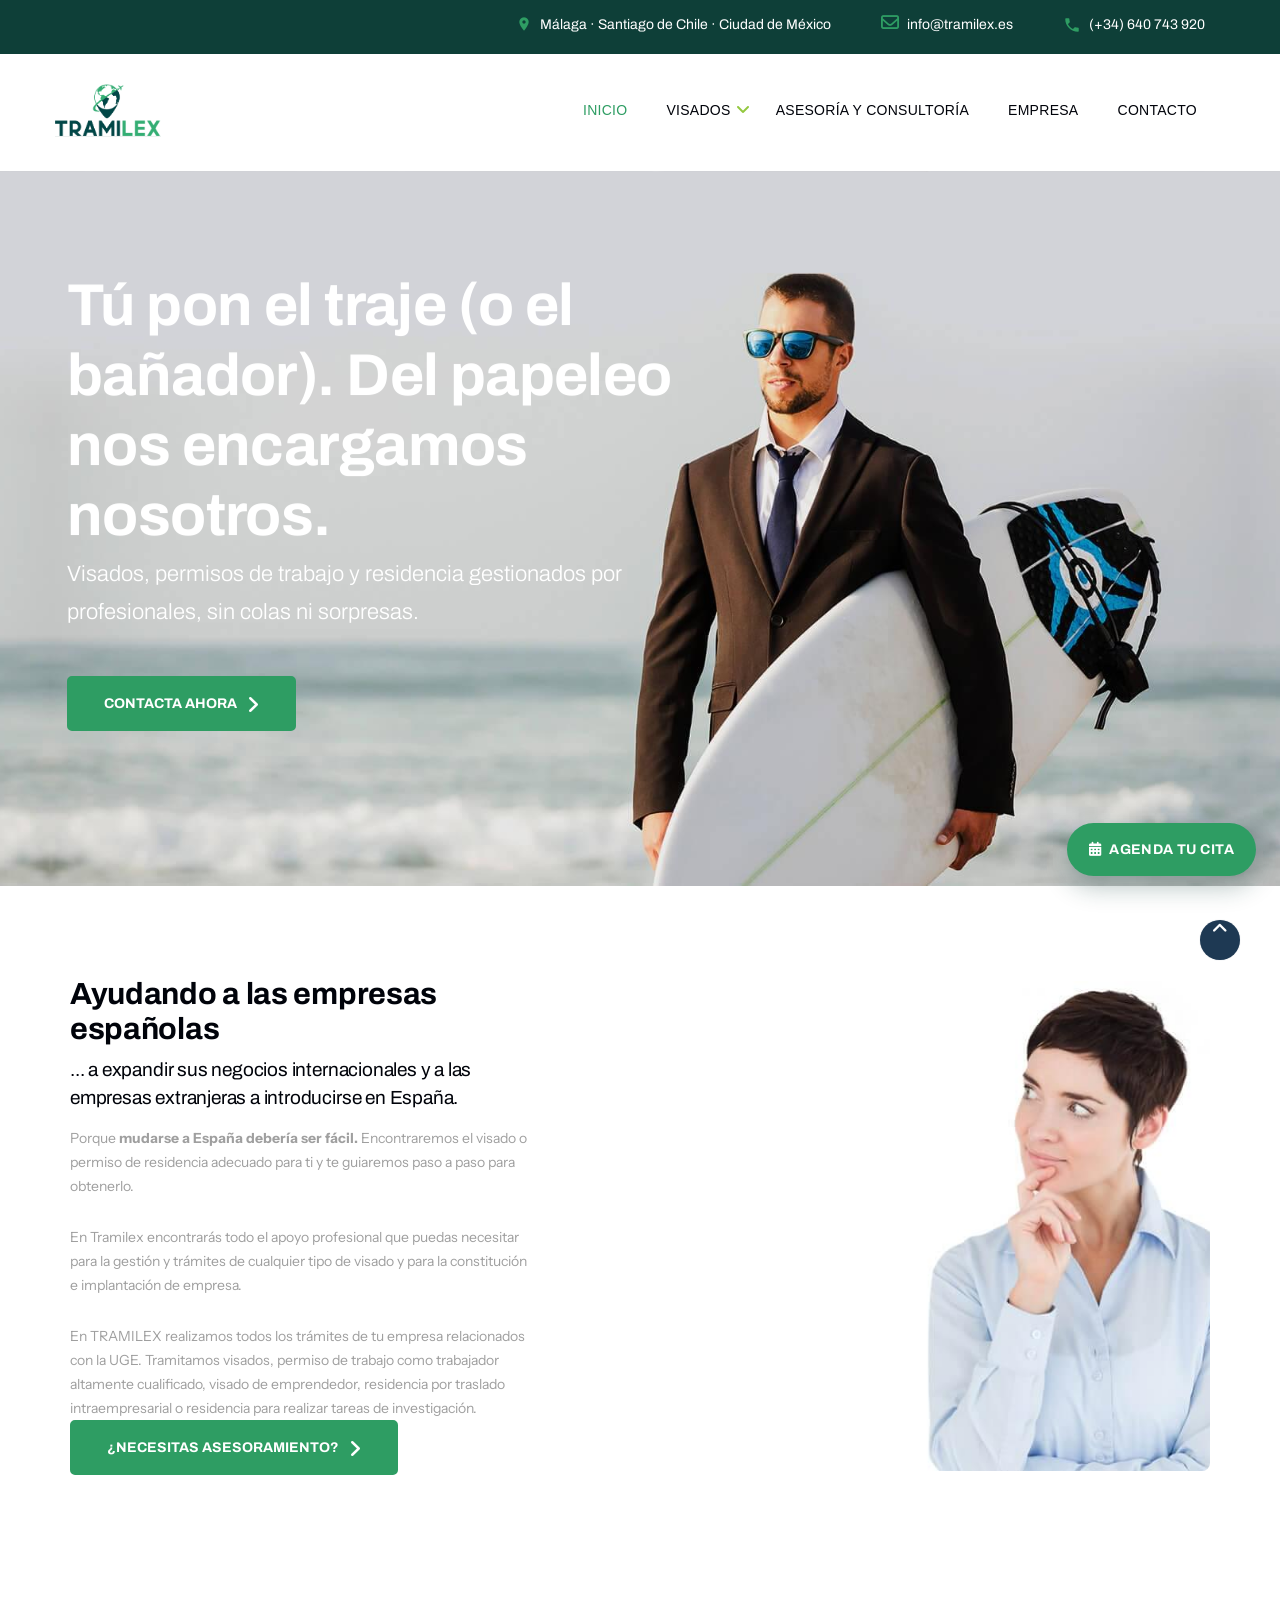
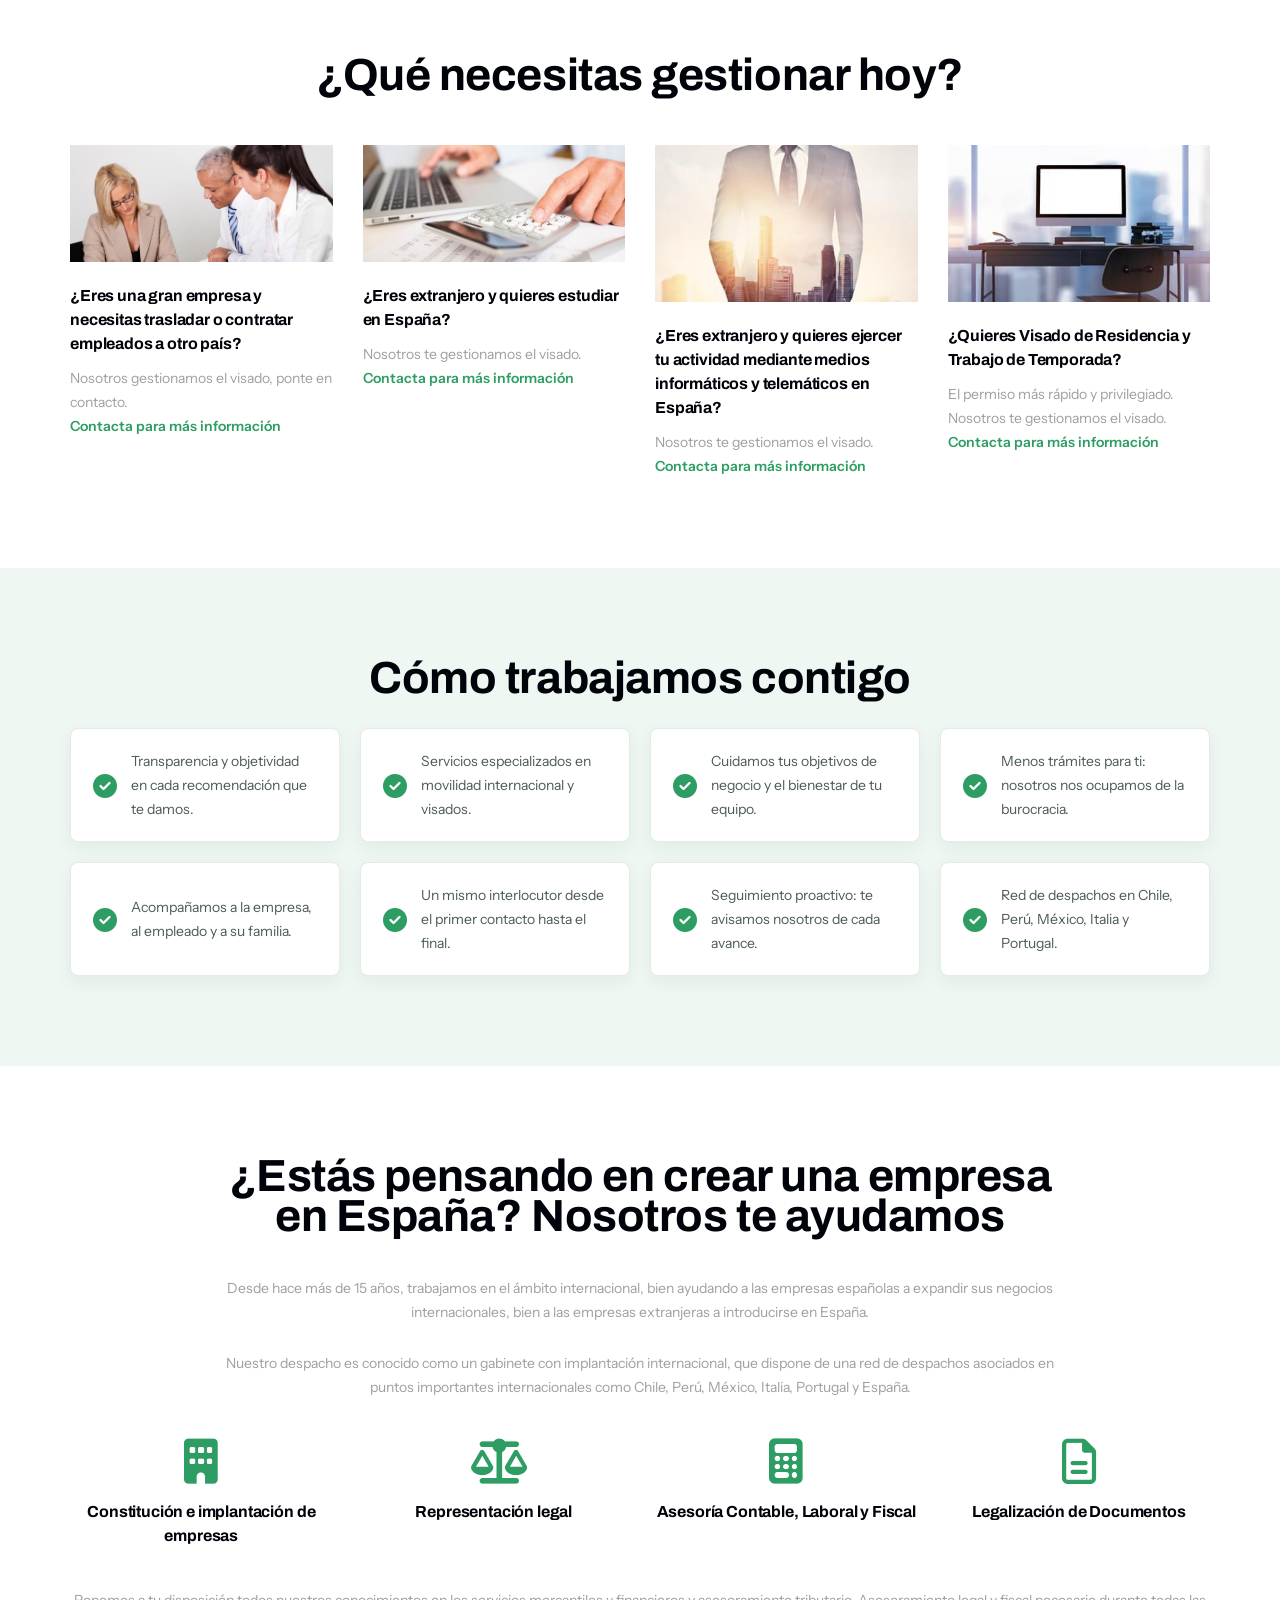
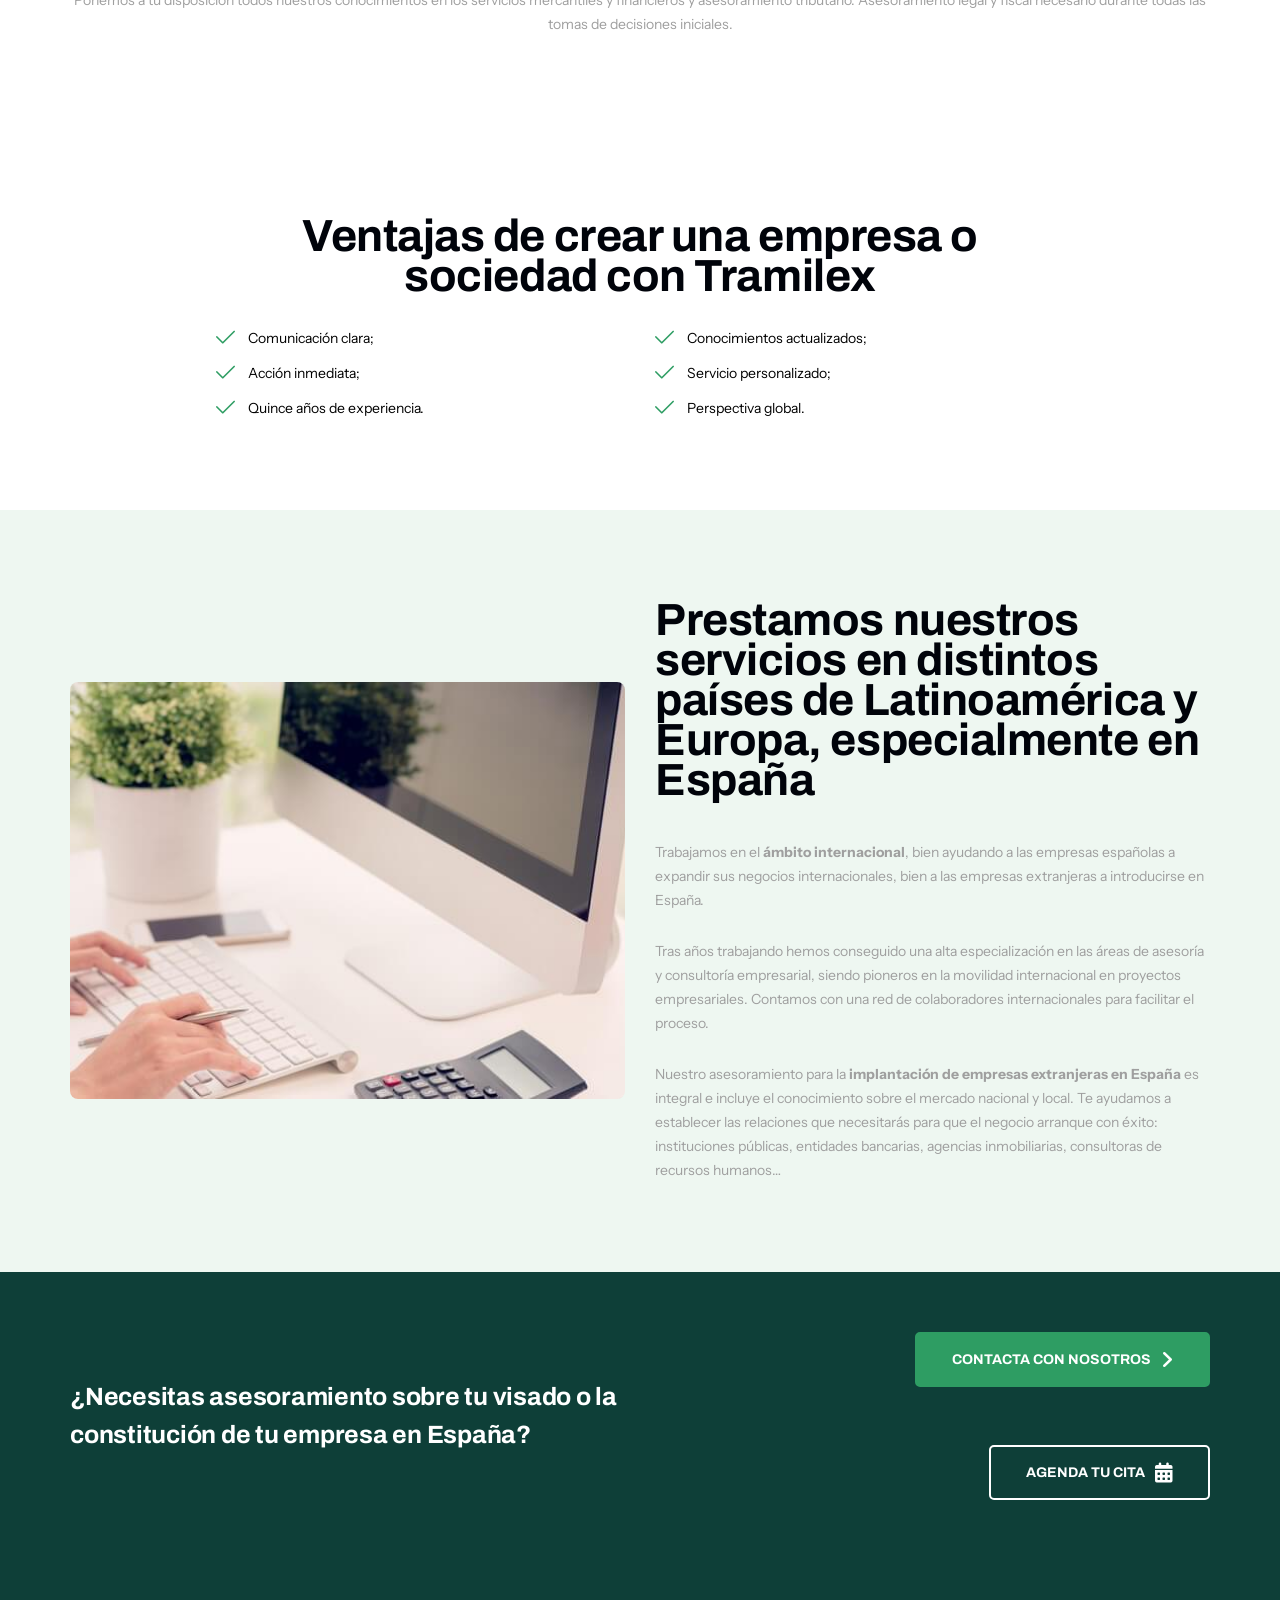
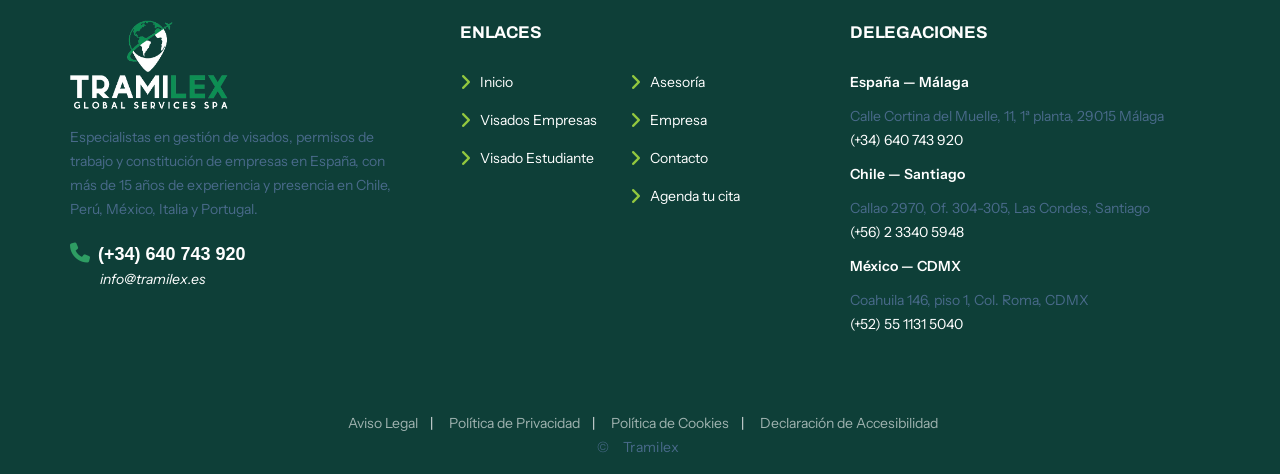
==== index.html @ 897e5c92 "Igualar el tamaño de las tarjetas de check en todo el sitio Los textos de cada tarjeta tenían longit" ====
<!DOCTYPE html>
<html class="#{html_class}" lang="es">
  <head>
    <title>Tramilex — Gestión de Visados y Constitución de Empresas en España</title>
    <meta name="description" content="Especialistas en gestión de todo tipo de visados, permisos de trabajo y constitución de empresas en España. Más de 15 años de experiencia. Contacta.">
    <meta name="format-detection" content="telephone=no">
    <meta name="viewport" content="width=device-width, height=device-height, initial-scale=1.0, maximum-scale=1.0, user-scalable=0">
    <meta http-equiv="X-UA-Compatible" content="IE=edge">
    <meta charset="utf-8">
    <link rel="icon" href="images/favicon.ico" type="image/x-icon">
    <link rel="stylesheet" type="text/css" href="//fonts.googleapis.com/css?family=Archivo:400,500,600,700%7CInstrument+Sans:400,500,600,700">
    <link rel="stylesheet" href="css/bootstrap.css">
    <link rel="stylesheet" href="css/fonts.css">
    <link rel="stylesheet" href="css/style.css">
    <link rel="stylesheet" href="css/tramilex-theme.css">
    <link rel="stylesheet" href="https://cdnjs.cloudflare.com/ajax/libs/font-awesome/6.5.1/css/all.min.css">
</head>
  <body>
    <div class="page">
      <div class="page-loader page-loader-variant-1">
        <div><a class="brand brand-md brand-inverse" href="index.html"><img src="images/brand/tramilex-logo-cropped.png" alt="Tramilex" width="150" height="85"/></a>
          <div class="page-loader-body">
            <div id="spinningSquaresG">
              <div class="spinningSquaresG" id="spinningSquaresG_1"></div>
              <div class="spinningSquaresG" id="spinningSquaresG_2"></div>
              <div class="spinningSquaresG" id="spinningSquaresG_3"></div>
              <div class="spinningSquaresG" id="spinningSquaresG_4"></div>
              <div class="spinningSquaresG" id="spinningSquaresG_5"></div>
              <div class="spinningSquaresG" id="spinningSquaresG_6"></div>
              <div class="spinningSquaresG" id="spinningSquaresG_7"></div>
              <div class="spinningSquaresG" id="spinningSquaresG_8"></div>
            </div>
          </div>
        </div>
      </div>
      <header class="page-head">
        <div class="rd-navbar-wrap">
          <nav class="rd-navbar rd-navbar-corporate-dark" data-layout="rd-navbar-fixed" data-sm-layout="rd-navbar-fixed" data-md-layout="rd-navbar-fixed" data-md-device-layout="rd-navbar-fixed" data-lg-layout="rd-navbar-static" data-lg-device-layout="rd-navbar-static" data-xl-device-layout="rd-navbar-static" data-xxl-device-layout="rd-navbar-static" data-xl-layout="rd-navbar-static" data-xxl-layout="rd-navbar-static" data-stick-up-clone="false" data-md-stick-up-offset="53px" data-lg-stick-up-offset="53px" data-md-stick-up="true" data-lg-stick-up="true">
            <div class="rd-navbar-inner">
              <div class="rd-navbar-aside">
                <div class="rd-navbar-aside-toggle" data-custom-toggle=".rd-navbar-aside" data-custom-toggle-disable-on-blur="true"><span></span></div>
                <div class="rd-navbar-aside-content context-dark">
                  <ul class="rd-navbar-aside-group list-units">
                    <li>
                      <div class="unit flex-row unit-spacing-xs">
                        <div class="unit-left"><span class="icon icon-xxs-small icon-primary material-icons-place icon-shift-1 offset-top-2"></span></div>
                        <div class="unit-body"><a class="link-white-v2 d-inline font-accent" href="contacto.html">Málaga · Santiago de Chile · Ciudad de México</a></div>
                      </div>
                    </li>
                    <li>
                      <div class="unit flex-row unit-spacing-xs">
                        <div class="unit-left"><span class="icon icon-xxs icon-primary fa-envelope-o offset-top-2"></span></div>
                        <div class="unit-body"><a class="link-white-v2 font-accent" href="mailto:info@tramilex.es">info@tramilex.es</a></div>
                      </div>
                    </li>
                    <li>
                      <div class="unit flex-row unit-spacing-xs">
                        <div class="unit-left"><span class="icon icon-xxs icon-primary material-icons-phone icon-shift-2"></span></div>
                        <div class="unit-body"><a class="link-white-v2 font-accent" href="tel:+34640743920">(+34) 640 743 920</a></div>
                      </div>
                    </li>
                  </ul>
                </div>
              </div>
              <div class="rd-navbar-group rd-navbar-search-wrap">
                <div class="rd-navbar-panel">
                  <button class="rd-navbar-toggle" data-custom-toggle=".rd-navbar-nav-wrap" data-custom-toggle-disable-on-blur="true"><span></span></button><a class="rd-navbar-brand brand" href="index.html"><img src="images/brand/tramilex-logo-header.png" alt="Tramilex" width="81" height="40"/></a>
                </div>
                <div class="rd-navbar-nav-wrap">
                  <div class="rd-navbar-nav-inner">
                    <ul class="rd-navbar-nav">
                      <li class="active"><a href="index.html">Inicio</a></li>
                      <li><a href="#">Visados</a>
                        <ul class="rd-navbar-dropdown">
                          <li><a href="visados-empresas-trabajadores.html">Visado Empresas y Trabajadores</a></li>
                          <li><a href="visado-estudiante.html">Visado de Estudiante</a></li>
                          <li><a href="https://tramilex.goroky.es/" target="_blank" rel="noopener">Área de Clientes</a></li>
                        </ul>
                      </li>
                      <li><a href="asesoria.html">Asesoría y Consultoría</a></li>
                      <li><a href="empresa.html">Empresa</a></li>
                      <li><a href="contacto.html">Contacto</a></li>
                    </ul>

                  </div>
                </div>
              </div>
            </div>
          </nav>
        </div>
      </header>

      <section>
        <div class="swiper-container swiper-slider swiper-variant-1 bg-gray-base context-dark" data-loop="true" data-autoplay="5500" data-simulate-touch="true">
          <div class="swiper-wrapper text-center">
            <div class="swiper-slide" data-slide-bg="images/home-slider-1-slide-1.jpg">
              <div class="swiper-slide-caption">
                <div class="container">
                  <div class="row justify-content-md-center justify-content-xl-start text-xl-start">
                    <div class="col-md-11 col-lg-10 col-xl-7">
                      <h2 class="slider-header" data-caption-animate="fadeInUp" data-caption-delay="0s">Tú pon el traje (o el bañador). Del papeleo nos encargamos nosotros.</h2>
                      <div class="slider-text" data-caption-animate="fadeInUp" data-caption-delay="250s">
                        <p class="text-big-22 text-white font-accent fw-light">Visados, permisos de trabajo y residencia gestionados por profesionales, sin colas ni sorpresas.</p>
                      </div>
                      <div class="slider-button" data-caption-animate="fadeInUp" data-caption-delay="450s"><a class="btn btn-icon btn-icon-right btn-primary" href="contacto.html"><span class="icon icon-xs-smaller fa-angle-right"></span>Contacta ahora</a></div>
                    </div>
                  </div>
                </div>
              </div>
            </div>
            <div class="swiper-slide" data-slide-bg="images/home-slider-1-slide-2.jpg">
              <div class="swiper-slide-caption">
                <div class="container">
                  <div class="row justify-content-md-center">
                    <div class="col-md-11 col-lg-10 col-xl-9">
                      <h2 class="slider-header" data-caption-animate="fadeInUp" data-caption-delay="0s">Gestionamos todos los trámites de tu empresa relacionados con la UGE</h2>
                      <div class="slider-button" data-caption-animate="fadeInUp" data-caption-delay="450s"><a class="btn btn-icon btn-icon-right btn-primary" href="contacto.html"><span class="icon icon-xs-smaller fa-angle-right"></span>Contacta ahora</a></div>
                    </div>
                  </div>
                </div>
              </div>
            </div>
          </div>
          <div class="swiper-scrollbar d-xl-none"></div>
          <div class="swiper-nav-wrap d-none d-xl-block">
            <div class="swiper-button-prev"></div>
            <div class="swiper-button-next"></div>
          </div>
        </div>
      </section>

      <section class="section-60 section-md-90">
        <div class="container">
          <div class="row row-40 align-items-center">
            <div class="col-lg-5">
              <h1 class="tramilex-heading-balanced">Ayudando a las empresas españolas</h1>
              <h5 class="text-gray-base-05 fw-normal">... a expandir sus negocios internacionales y a las empresas extranjeras a introducirse en España.</h5>
              <p class="offset-top-20">Porque <strong>mudarse a España debería ser fácil.</strong> Encontraremos el visado o permiso de residencia adecuado para ti y te guiaremos paso a paso para obtenerlo.</p>
              <p>En Tramilex encontrarás todo el apoyo profesional que puedas necesitar para la gestión y trámites de cualquier tipo de visado y para la constitución e implantación de empresa.</p>
              <p>En TRAMILEX realizamos todos los trámites de tu empresa relacionados con la UGE. Tramitamos visados, permiso de trabajo como trabajador altamente cualificado, visado de emprendedor, residencia por traslado intraempresarial o residencia para realizar tareas de investigación.</p>
              <div class="button-block offset-top-20"><a class="btn btn-icon btn-icon-right btn-primary" href="contacto.html"><span class="icon icon-xs-smaller fa-angle-right"></span>¿Necesitas asesoramiento?</a></div>
            </div>
            <div class="col-lg-7"><img class="w-100" src="images/about-1.jpg" alt="Empresas españolas"/></div>
          </div>
        </div>
      </section>

      <section class="section-60 section-md-90">
        <div class="container">
          <div class="row justify-content-center text-center">
            <div class="col-lg-8">
              <h3>¿Qué necesitas gestionar hoy?</h3>
            </div>
          </div>
          <div class="row row-40 offset-top-20 justify-content-sm-center text-center text-lg-start">
            <div class="col-md-6 col-lg-3">
              <div class="thumbnail-classic"><img src="images/careers-3-1171x519.jpg" alt=""/>
                <h6 class="thumbnail-title">¿Eres una gran empresa y necesitas trasladar o contratar empleados a otro país?</h6>
                <p class="text-gray-base-05">Nosotros gestionamos el visado, ponte en contacto.</p><a class="link-primary fw-sbold" href="contacto.html">Contacta para más información</a>
              </div>
            </div>
            <div class="col-md-6 col-lg-3">
              <div class="thumbnail-classic"><img src="images/careers-4-1171x519.jpg" alt=""/>
                <h6 class="thumbnail-title">¿Eres extranjero y quieres estudiar en España?</h6>
                <p class="text-gray-base-05">Nosotros te gestionamos el visado.</p><a class="link-primary fw-sbold" href="visado-estudiante.html">Contacta para más información</a>
              </div>
            </div>
            <div class="col-md-6 col-lg-3">
              <div class="thumbnail-classic"><img src="images/services-6-370x220.jpg" alt=""/>
                <h6 class="thumbnail-title">¿Eres extranjero y quieres ejercer tu actividad mediante medios informáticos y telemáticos en España?</h6>
                <p class="text-gray-base-05">Nosotros te gestionamos el visado.</p><a class="link-primary fw-sbold" href="visados-empresas-trabajadores.html">Contacta para más información</a>
              </div>
            </div>
            <div class="col-md-6 col-lg-3">
              <div class="thumbnail-classic"><img src="images/services-7-370x220.jpg" alt=""/>
                <h6 class="thumbnail-title">¿Quieres Visado de Residencia y Trabajo de Temporada?</h6>
                <p class="text-gray-base-05">El permiso más rápido y privilegiado. Nosotros te gestionamos el visado.</p><a class="link-primary fw-sbold" href="visados-empresas-trabajadores.html">Contacta para más información</a>
              </div>
            </div>
          </div>
        </div>
      </section>

      <section class="section-60 section-md-90 bg-whisper-lighten">
        <div class="container">
          <div class="row justify-content-center text-center">
            <div class="col-lg-8">
              <h3>Cómo trabajamos contigo</h3>
            </div>
          </div>
          <div class="offset-top-30">
            <div class="tramilex-check-grid"><div class="tramilex-check-card"><span class="icon icon-sm fa-check-circle"></span><p>Transparencia y objetividad en cada recomendación que te damos.</p></div>
<div class="tramilex-check-card"><span class="icon icon-sm fa-check-circle"></span><p>Servicios especializados en movilidad internacional y visados.</p></div>
<div class="tramilex-check-card"><span class="icon icon-sm fa-check-circle"></span><p>Cuidamos tus objetivos de negocio y el bienestar de tu equipo.</p></div>
<div class="tramilex-check-card"><span class="icon icon-sm fa-check-circle"></span><p>Menos trámites para ti: nosotros nos ocupamos de la burocracia.</p></div>
<div class="tramilex-check-card"><span class="icon icon-sm fa-check-circle"></span><p>Acompañamos a la empresa, al empleado y a su familia.</p></div>
<div class="tramilex-check-card"><span class="icon icon-sm fa-check-circle"></span><p>Un mismo interlocutor desde el primer contacto hasta el final.</p></div>
<div class="tramilex-check-card"><span class="icon icon-sm fa-check-circle"></span><p>Seguimiento proactivo: te avisamos nosotros de cada avance.</p></div>
<div class="tramilex-check-card"><span class="icon icon-sm fa-check-circle"></span><p>Red de despachos en Chile, Perú, México, Italia y Portugal.</p></div></div>
          </div>
        </div>
      </section>

      <section class="section-60 section-md-90">
        <div class="container">
          <div class="row justify-content-center text-center">
            <div class="col-lg-9">
              <h3>¿Estás pensando en crear una empresa en España? Nosotros te ayudamos</h3>
              <p>Desde hace más de 15 años, trabajamos en el ámbito internacional, bien ayudando a las empresas españolas a expandir sus negocios internacionales, bien a las empresas extranjeras a introducirse en España.</p>
              <p>Nuestro despacho es conocido como un gabinete con implantación internacional, que dispone de una red de despachos asociados en puntos importantes internacionales como Chile, Perú, México, Italia, Portugal y España.</p>
            </div>
          </div>
          <div class="row row-40 offset-top-40 text-center">
            <div class="col-sm-6 col-lg-3">
              <article class="icon-box-vertical">
                <span class="icon icon-primary icon-lg fa-building"></span>
                <h6 class="offset-top-15">Constitución e implantación de empresas</h6>
              </article>
            </div>
            <div class="col-sm-6 col-lg-3">
              <article class="icon-box-vertical">
                <span class="icon icon-primary icon-lg fa-balance-scale"></span>
                <h6 class="offset-top-15">Representación legal</h6>
              </article>
            </div>
            <div class="col-sm-6 col-lg-3">
              <article class="icon-box-vertical">
                <span class="icon icon-primary icon-lg fa-calculator"></span>
                <h6 class="offset-top-15">Asesoría Contable, Laboral y Fiscal</h6>
              </article>
            </div>
            <div class="col-sm-6 col-lg-3">
              <article class="icon-box-vertical">
                <span class="icon icon-primary icon-lg fa-file-text-o"></span>
                <h6 class="offset-top-15">Legalización de Documentos</h6>
              </article>
            </div>
          </div>
          <p class="text-center offset-top-40">Ponemos a tu disposición todos nuestros conocimientos en los servicios mercantiles y financieros y asesoramiento tributario. Asesoramiento legal y fiscal necesario durante todas las tomas de decisiones iniciales.</p>
        </div>
      </section>

      <section class="section-60 section-md-90">
        <div class="container">
          <div class="row justify-content-center">
            <div class="col-lg-9">
              <h3 class="text-center">Ventajas de crear una empresa o sociedad con Tramilex</h3>
              <div class="offset-top-30">
                <div class="row row-20"><div class="col-sm-6"><ul class="list-marked"><li>Comunicación clara</li>
<li>Acción inmediata</li>
<li>Quince años de experiencia</li></ul></div><div class="col-sm-6"><ul class="list-marked"><li>Conocimientos actualizados</li>
<li>Servicio personalizado</li>
<li>Perspectiva global</li></ul></div></div>
              </div>
            </div>
          </div>
        </div>
      </section>

      <section class="section-60 section-md-90 bg-whisper-lighten">
        <div class="container">
          <div class="row row-40 align-items-center">
            <div class="col-lg-6"><img class="w-100" src="images/post-1-870x412.jpg" alt="Latinoamérica y Europa"/></div>
            <div class="col-lg-6">
              <h3>Prestamos nuestros servicios en distintos países de Latinoamérica y Europa, especialmente en España</h3>
              <p>Trabajamos en el <strong>ámbito internacional</strong>, bien ayudando a las empresas españolas a expandir sus negocios internacionales, bien a las empresas extranjeras a introducirse en España.</p>
              <p>Tras años trabajando hemos conseguido una alta especialización en las áreas de asesoría y consultoría empresarial, siendo pioneros en la movilidad internacional en proyectos empresariales. Contamos con una red de colaboradores internacionales para facilitar el proceso.</p>
              <p>Nuestro asesoramiento para la <strong>implantación de empresas extranjeras en España</strong> es integral e incluye el conocimiento sobre el mercado nacional y local. Te ayudamos a establecer las relaciones que necesitarás para que el negocio arranque con éxito: instituciones públicas, entidades bancarias, agencias inmobiliarias, consultoras de recursos humanos…</p>
            </div>
          </div>
        </div>
      </section>

      <section class="section-40 section-md-60 bg-cello">
        <div class="container">
          <div class="row align-items-center justify-content-between row-30">
            <div class="col-lg-6"><h4 class="text-white offset-bottom-0">¿Necesitas asesoramiento sobre tu visado o la constitución de tu empresa en España?</h4></div>
            <div class="col-lg-5 text-lg-end">
              <div class="d-inline-flex flex-wrap justify-content-lg-end" style="gap:14px;">
                <a class="btn btn-icon btn-icon-right btn-primary" href="contacto.html"><span class="icon icon-xs-smaller fa-angle-right"></span>Contacta con nosotros</a>
                <a class="btn btn-icon btn-icon-right btn-white-outline" href="agenda.html"><span class="icon icon-xs-smaller fa-calendar"></span>Agenda tu cita</a>
              </div>
            </div>
          </div>
        </div>
      </section>
      <section class="section-40 section-md-60 bg-cello section-footer">
        <div class="container">
          <div class="row justify-content-sm-center">
            <div class="col-sm-10 col-md-11 col-lg-12">
              <div class="row row-50">
                <div class="col-md-6 col-lg-4">
                  <div class="inset-lg-right-30 footer-logo">
                    <a href="index.html"><img src="images/brand/tramilex-logo-light-cropped.png" alt="Tramilex" width="159" height="90"/></a>
                    <p class="text-bismark offset-top-15">Especialistas en gestión de visados, permisos de trabajo y constitución de empresas en España, con más de 15 años de experiencia y presencia en Chile, Perú, México, Italia y Portugal.</p>
                  </div>
                  <div class="group-md group-top">
                    <div>
                      <div class="unit align-items-center unit-horizontal unit-spacing-xs">
                        <div class="unit-left"><span class="icon icon-xs-smaller icon-primary fa-phone"></span></div>
                        <div class="unit-body"><a class="link link-bold link-white-v2" href="tel:+34640743920">(+34) 640 743 920</a></div>
                      </div>
                      <div class="inset-left-30"><a class="link-white-v2 fst-italic" href="mailto:info@tramilex.es">info@tramilex.es</a></div>
                    </div>
                  </div>
                </div>
                <div class="col-md-6 col-lg-4">
                  <h6 class="text-uppercase text-big footer-title">Enlaces</h6>
                  <div class="row" style="max-width: 340px;">
                    <div class="col-6">
                      <ul class="list-marked-variant-2">
                        <li><a href="index.html">Inicio</a></li>
                        <li><a href="visados-empresas-trabajadores.html">Visados Empresas</a></li>
                        <li><a href="visado-estudiante.html">Visado Estudiante</a></li>
                      </ul>
                    </div>
                    <div class="col-6">
                      <ul class="list-marked-variant-2">
                        <li><a href="asesoria.html">Asesoría</a></li>
                        <li><a href="empresa.html">Empresa</a></li>
                        <li><a href="contacto.html">Contacto</a></li>
                        <li><a href="agenda.html">Agenda tu cita</a></li>
                      </ul>
                    </div>
                  </div>
                </div>
                <div class="col-md-6 col-lg-4">
                  <h6 class="text-uppercase text-big footer-title">Delegaciones</h6>
                  <div class="group-sm">
                    <p class="text-bismark fw-sbold text-white offset-top-0">España — Málaga</p>
                    <p class="text-bismark">Calle Cortina del Muelle, 11, 1ª planta, 29015 Málaga<br><a class="link-white-v2" href="tel:+34640743920">(+34) 640 743 920</a></p>
                    <p class="text-bismark fw-sbold text-white">Chile — Santiago</p>
                    <p class="text-bismark">Callao 2970, Of. 304-305, Las Condes, Santiago<br><a class="link-white-v2" href="tel:+56233405948">(+56) 2 3340 5948</a></p>
                    <p class="text-bismark fw-sbold text-white">México — CDMX</p>
                    <p class="text-bismark">Coahuila 146, piso 1, Col. Roma, CDMX<br><a class="link-white-v2" href="tel:+525511315040">(+52) 55 1131 5040</a></p>
                  </div>
                </div>
              </div>
            </div>
          </div>
        </div>
      </section>

      <footer class="page-foot section-15 bg-cloud-burst">
        <div class="container text-center">
          <div class="row">
            <div class="col-md-12">
              <ul class="list-inline list-inline-dashed tramilex-legal-links offset-bottom-10">
                <li><a href="aviso-legal.html">Aviso Legal</a></li>
<li><a href="politica-privacidad.html">Política de Privacidad</a></li>
<li><a href="politica-cookies.html">Política de Cookies</a></li>
<li><a href="declaracion-accesibilidad.html">Declaración de Accesibilidad</a></li>
              </ul>
              <p class="rights text-bismark"><span>&#169;&nbsp;</span><span id="copyright-year"></span><span>&nbsp;Tramilex</span></p>
            </div>
          </div>
        </div>
      </footer>
    </div>
    <a class="tramilex-fab" href="agenda.html"><span class="icon icon-xs fa-calendar"></span>Agenda tu cita</a>
    <div class="snackbars" id="form-output-global"></div>
    <script src="js/core.min.js"></script>
    <script src="js/script.js"></script>
    <script src="js/reveal.js"></script>
    <script src="js/site-settings.js"></script>
    
  </body>
</html>
---- css/fonts.css ----
@font-face {	font-family: 'FontAwesome';	src: url("../fonts/fontawesome-webfont.eot?v=4.5.0");	src: url("../fonts/fontawesome-webfont.eot?#iefix&v=4.5.0") format("embedded-opentype"), url("../fonts/fontawesome-webfont.woff2?v=4.5.0") format("woff2"), url("../fonts/fontawesome-webfont.woff?v=4.5.0") format("woff"), url("../fonts/fontawesome-webfont.ttf?v=4.5.0") format("truetype"), url("../fonts/fontawesome-webfont.svg?v=4.5.0#fontawesomeregular") format("svg");	font-weight: normal;	font-style: normal;}.fa {	display: inline-block;	font: normal normal normal 14px/1 FontAwesome;	font-size: inherit;	text-rendering: auto;	-webkit-font-smoothing: antialiased;	-moz-osx-font-smoothing: grayscale;}/* makes the font 33% larger relative to the icon container */.fa-lg {	font-size: 1.33333333em;	line-height: 0.75em;	vertical-align: -15%;}.fa-2x {	font-size: 2em;}.fa-3x {	font-size: 3em;}.fa-4x {	font-size: 4em;}.fa-5x {	font-size: 5em;}.fa-fw {	width: 1.28571429em;	text-align: center;}.fa-ul {	padding-left: 0;	margin-left: 2.14285714em;	list-style-type: none;}.fa-ul > li {	position: relative;}.fa-li {	position: absolute;	left: -2.14285714em;	width: 2.14285714em;	top: 0.14285714em;	text-align: center;}.fa-li.fa-lg {	left: -1.85714286em;}.fa-border {	padding: .2em .25em .15em;	border: solid 0.08em #eeeeee;	border-radius: .1em;}.fa-pull-left {	float: left;}.fa-pull-right {	float: right;}.fa.fa-pull-left {	margin-right: .3em;}.fa.fa-pull-right {	margin-left: .3em;}/* Deprecated as of 4.4.0 */.pull-right {	float: right;}.pull-left {	float: left;}.fa.pull-left {	margin-right: .3em;}.fa.pull-right {	margin-left: .3em;}.fa-spin {	-webkit-animation: fa-spin 2s infinite linear;	animation: fa-spin 2s infinite linear;}.fa-pulse {	-webkit-animation: fa-spin 1s infinite steps(8);	animation: fa-spin 1s infinite steps(8);}@-webkit-keyframes fa-spin {	0% {		-webkit-transform: rotate(0deg);		transform: rotate(0deg);	}	100% {		-webkit-transform: rotate(359deg);		transform: rotate(359deg);	}}@keyframes fa-spin {	0% {		-webkit-transform: rotate(0deg);		transform: rotate(0deg);	}	100% {		-webkit-transform: rotate(359deg);		transform: rotate(359deg);	}}.fa-rotate-90 {	filter: progid:DXImageTransform.Microsoft.BasicImage(rotation=1);	-webkit-transform: rotate(90deg);	-ms-transform: rotate(90deg);	transform: rotate(90deg);}.fa-rotate-180 {	filter: progid:DXImageTransform.Microsoft.BasicImage(rotation=2);	-webkit-transform: rotate(180deg);	-ms-transform: rotate(180deg);	transform: rotate(180deg);}.fa-rotate-270 {	filter: progid:DXImageTransform.Microsoft.BasicImage(rotation=3);	-webkit-transform: rotate(270deg);	-ms-transform: rotate(270deg);	transform: rotate(270deg);}.fa-flip-horizontal {	filter: progid:DXImageTransform.Microsoft.BasicImage(rotation=0, mirror=1);	-webkit-transform: scale(-1, 1);	-ms-transform: scale(-1, 1);	transform: scale(-1, 1);}.fa-flip-vertical {	filter: progid:DXImageTransform.Microsoft.BasicImage(rotation=2, mirror=1);	-webkit-transform: scale(1, -1);	-ms-transform: scale(1, -1);	transform: scale(1, -1);}:root .fa-rotate-90,:root .fa-rotate-180,:root .fa-rotate-270,:root .fa-flip-horizontal,:root .fa-flip-vertical {	filter: none;}.fa-stack {	position: relative;	display: inline-block;	width: 2em;	height: 2em;	line-height: 2em;	vertical-align: middle;}.fa-stack-1x,.fa-stack-2x {	position: absolute;	left: 0;	width: 100%;	text-align: center;}.fa-stack-1x {	line-height: inherit;}.fa-stack-2x {	font-size: 2em;}.fa-inverse {	color: #ffffff;}/* Font Awesome uses the Unicode Private Use Area (PUA) to ensure screen
   readers do not read off random characters that represent icons */.fa-glass:before {	content: "\f000";}.fa-music:before {	content: "\f001";}.fa-search:before {	content: "\f002";}.fa-envelope-o:before {	content: "\f003";}.fa-heart:before {	content: "\f004";}.fa-star:before {	content: "\f005";}.fa-star-o:before {	content: "\f006";}.fa-user:before {	content: "\f007";}.fa-film:before {	content: "\f008";}.fa-th-large:before {	content: "\f009";}.fa-th:before {	content: "\f00a";}.fa-th-list:before {	content: "\f00b";}.fa-check:before {	content: "\f00c";}.fa-remove:before,.fa-close:before,.fa-times:before {	content: "\f00d";}.fa-search-plus:before {	content: "\f00e";}.fa-search-minus:before {	content: "\f010";}.fa-power-off:before {	content: "\f011";}.fa-signal:before {	content: "\f012";}.fa-gear:before,.fa-cog:before {	content: "\f013";}.fa-trash-o:before {	content: "\f014";}.fa-home:before {	content: "\f015";}.fa-file-o:before {	content: "\f016";}.fa-clock-o:before {	content: "\f017";}.fa-road:before {	content: "\f018";}.fa-download:before {	content: "\f019";}.fa-arrow-circle-o-down:before {	content: "\f01a";}.fa-arrow-circle-o-up:before {	content: "\f01b";}.fa-inbox:before {	content: "\f01c";}.fa-play-circle-o:before {	content: "\f01d";}.fa-rotate-right:before,.fa-repeat:before {	content: "\f01e";}.fa-refresh:before {	content: "\f021";}.fa-list-alt:before {	content: "\f022";}.fa-lock:before {	content: "\f023";}.fa-flag:before {	content: "\f024";}.fa-headphones:before {	content: "\f025";}.fa-volume-off:before {	content: "\f026";}.fa-volume-down:before {	content: "\f027";}.fa-volume-up:before {	content: "\f028";}.fa-qrcode:before {	content: "\f029";}.fa-barcode:before {	content: "\f02a";}.fa-tag:before {	content: "\f02b";}.fa-tags:before {	content: "\f02c";}.fa-book:before {	content: "\f02d";}.fa-bookmark:before {	content: "\f02e";}.fa-print:before {	content: "\f02f";}.fa-camera:before {	content: "\f030";}.fa-font:before {	content: "\f031";}.fa-bold:before {	content: "\f032";}.fa-italic:before {	content: "\f033";}.fa-text-height:before {	content: "\f034";}.fa-text-width:before {	content: "\f035";}.fa-align-left:before {	content: "\f036";}.fa-align-center:before {	content: "\f037";}.fa-align-right:before {	content: "\f038";}.fa-align-justify:before {	content: "\f039";}.fa-list:before {	content: "\f03a";}.fa-dedent:before,.fa-outdent:before {	content: "\f03b";}.fa-indent:before {	content: "\f03c";}.fa-video-camera:before {	content: "\f03d";}.fa-photo:before,.fa-image:before,.fa-picture-o:before {	content: "\f03e";}.fa-pencil:before {	content: "\f040";}.fa-map-marker:before {	content: "\f041";}.fa-adjust:before {	content: "\f042";}.fa-tint:before {	content: "\f043";}.fa-edit:before,.fa-pencil-square-o:before {	content: "\f044";}.fa-share-square-o:before {	content: "\f045";}.fa-check-square-o:before {	content: "\f046";}.fa-arrows:before {	content: "\f047";}.fa-step-backward:before {	content: "\f048";}.fa-fast-backward:before {	content: "\f049";}.fa-backward:before {	content: "\f04a";}.fa-play:before {	content: "\f04b";}.fa-pause:before {	content: "\f04c";}.fa-stop:before {	content: "\f04d";}.fa-forward:before {	content: "\f04e";}.fa-fast-forward:before {	content: "\f050";}.fa-step-forward:before {	content: "\f051";}.fa-eject:before {	content: "\f052";}.fa-chevron-left:before {	content: "\f053";}.fa-chevron-right:before {	content: "\f054";}.fa-plus-circle:before {	content: "\f055";}.fa-minus-circle:before {	content: "\f056";}.fa-times-circle:before {	content: "\f057";}.fa-check-circle:before {	content: "\f058";}.fa-question-circle:before {	content: "\f059";}.fa-info-circle:before {	content: "\f05a";}.fa-crosshairs:before {	content: "\f05b";}.fa-times-circle-o:before {	content: "\f05c";}.fa-check-circle-o:before {	content: "\f05d";}.fa-ban:before {	content: "\f05e";}.fa-arrow-left:before {	content: "\f060";}.fa-arrow-right:before {	content: "\f061";}.fa-arrow-up:before {	content: "\f062";}.fa-arrow-down:before {	content: "\f063";}.fa-mail-forward:before,.fa-share:before {	content: "\f064";}.fa-expand:before {	content: "\f065";}.fa-compress:before {	content: "\f066";}.fa-plus:before {	content: "\f067";}.fa-minus:before {	content: "\f068";}.fa-asterisk:before {	content: "\f069";}.fa-exclamation-circle:before {	content: "\f06a";}.fa-gift:before {	content: "\f06b";}.fa-leaf:before {	content: "\f06c";}.fa-fire:before {	content: "\f06d";}.fa-eye:before {	content: "\f06e";}.fa-eye-slash:before {	content: "\f070";}.fa-warning:before,.fa-exclamation-triangle:before {	content: "\f071";}.fa-plane:before {	content: "\f072";}.fa-calendar:before {	content: "\f073";}.fa-random:before {	content: "\f074";}.fa-comment:before {	content: "\f075";}.fa-magnet:before {	content: "\f076";}.fa-chevron-up:before {	content: "\f077";}.fa-chevron-down:before {	content: "\f078";}.fa-retweet:before {	content: "\f079";}.fa-shopping-cart:before {	content: "\f07a";}.fa-folder:before {	content: "\f07b";}.fa-folder-open:before {	content: "\f07c";}.fa-arrows-v:before {	content: "\f07d";}.fa-arrows-h:before {	content: "\f07e";}.fa-bar-chart-o:before,.fa-bar-chart:before {	content: "\f080";}.fa-twitter-square:before {	content: "\f081";}.fa-facebook-square:before {	content: "\f082";}.fa-camera-retro:before {	content: "\f083";}.fa-key:before {	content: "\f084";}.fa-gears:before,.fa-cogs:before {	content: "\f085";}.fa-comments:before {	content: "\f086";}.fa-thumbs-o-up:before {	content: "\f087";}.fa-thumbs-o-down:before {	content: "\f088";}.fa-star-half:before {	content: "\f089";}.fa-heart-o:before {	content: "\f08a";}.fa-sign-out:before {	content: "\f08b";}.fa-linkedin-square:before {	content: "\f08c";}.fa-thumb-tack:before {	content: "\f08d";}.fa-external-link:before {	content: "\f08e";}.fa-sign-in:before {	content: "\f090";}.fa-trophy:before {	content: "\f091";}.fa-github-square:before {	content: "\f092";}.fa-upload:before {	content: "\f093";}.fa-lemon-o:before {	content: "\f094";}.fa-phone:before {	content: "\f095";}.fa-square-o:before {	content: "\f096";}.fa-bookmark-o:before {	content: "\f097";}.fa-phone-square:before {	content: "\f098";}.fa-twitter:before {	content: "\f099";}.fa-facebook-f:before,.fa-facebook:before {	content: "\f09a";}.fa-github:before {	content: "\f09b";}.fa-unlock:before {	content: "\f09c";}.fa-credit-card:before {	content: "\f09d";}.fa-feed:before,.fa-rss:before {	content: "\f09e";}.fa-hdd-o:before {	content: "\f0a0";}.fa-bullhorn:before {	content: "\f0a1";}.fa-bell:before {	content: "\f0f3";}.fa-certificate:before {	content: "\f0a3";}.fa-hand-o-right:before {	content: "\f0a4";}.fa-hand-o-left:before {	content: "\f0a5";}.fa-hand-o-up:before {	content: "\f0a6";}.fa-hand-o-down:before {	content: "\f0a7";}.fa-arrow-circle-left:before {	content: "\f0a8";}.fa-arrow-circle-right:before {	content: "\f0a9";}.fa-arrow-circle-up:before {	content: "\f0aa";}.fa-arrow-circle-down:before {	content: "\f0ab";}.fa-globe:before {	content: "\f0ac";}.fa-wrench:before {	content: "\f0ad";}.fa-tasks:before {	content: "\f0ae";}.fa-filter:before {	content: "\f0b0";}.fa-briefcase:before {	content: "\f0b1";}.fa-arrows-alt:before {	content: "\f0b2";}.fa-group:before,.fa-users:before {	content: "\f0c0";}.fa-chain:before,.fa-link:before {	content: "\f0c1";}.fa-cloud:before {	content: "\f0c2";}.fa-flask:before {	content: "\f0c3";}.fa-cut:before,.fa-scissors:before {	content: "\f0c4";}.fa-copy:before,.fa-files-o:before {	content: "\f0c5";}.fa-paperclip:before {	content: "\f0c6";}.fa-save:before,.fa-floppy-o:before {	content: "\f0c7";}.fa-square:before {	content: "\f0c8";}.fa-navicon:before,.fa-reorder:before,.fa-bars:before {	content: "\f0c9";}.fa-list-ul:before {	content: "\f0ca";}.fa-list-ol:before {	content: "\f0cb";}.fa-strikethrough:before {	content: "\f0cc";}.fa-underline:before {	content: "\f0cd";}.fa-table:before {	content: "\f0ce";}.fa-magic:before {	content: "\f0d0";}.fa-truck:before {	content: "\f0d1";}.fa-pinterest:before {	content: "\f0d2";}.fa-pinterest-square:before {	content: "\f0d3";}.fa-google-plus-square:before {	content: "\f0d4";}.fa-google-plus:before {	content: "\f0d5";}.fa-money:before {	content: "\f0d6";}.fa-caret-down:before {	content: "\f0d7";}.fa-caret-up:before {	content: "\f0d8";}.fa-caret-left:before {	content: "\f0d9";}.fa-caret-right:before {	content: "\f0da";}.fa-columns:before {	content: "\f0db";}.fa-unsorted:before,.fa-sort:before {	content: "\f0dc";}.fa-sort-down:before,.fa-sort-desc:before {	content: "\f0dd";}.fa-sort-up:before,.fa-sort-asc:before {	content: "\f0de";}.fa-envelope:before {	content: "\f0e0";}.fa-linkedin:before {	content: "\f0e1";}.fa-rotate-left:before,.fa-undo:before {	content: "\f0e2";}.fa-legal:before,.fa-gavel:before {	content: "\f0e3";}.fa-dashboard:before,.fa-tachometer:before {	content: "\f0e4";}.fa-comment-o:before {	content: "\f0e5";}.fa-comments-o:before {	content: "\f0e6";}.fa-flash:before,.fa-bolt:before {	content: "\f0e7";}.fa-sitemap:before {	content: "\f0e8";}.fa-umbrella:before {	content: "\f0e9";}.fa-paste:before,.fa-clipboard:before {	content: "\f0ea";}.fa-lightbulb-o:before {	content: "\f0eb";}.fa-exchange:before {	content: "\f0ec";}.fa-cloud-download:before {	content: "\f0ed";}.fa-cloud-upload:before {	content: "\f0ee";}.fa-user-md:before {	content: "\f0f0";}.fa-stethoscope:before {	content: "\f0f1";}.fa-suitcase:before {	content: "\f0f2";}.fa-bell-o:before {	content: "\f0a2";}.fa-coffee:before {	content: "\f0f4";}.fa-cutlery:before {	content: "\f0f5";}.fa-file-text-o:before {	content: "\f0f6";}.fa-building-o:before {	content: "\f0f7";}.fa-hospital-o:before {	content: "\f0f8";}.fa-ambulance:before {	content: "\f0f9";}.fa-medkit:before {	content: "\f0fa";}.fa-fighter-jet:before {	content: "\f0fb";}.fa-beer:before {	content: "\f0fc";}.fa-h-square:before {	content: "\f0fd";}.fa-plus-square:before {	content: "\f0fe";}.fa-angle-double-left:before {	content: "\f100";}.fa-angle-double-right:before {	content: "\f101";}.fa-angle-double-up:before {	content: "\f102";}.fa-angle-double-down:before {	content: "\f103";}.fa-angle-left:before {	content: "\f104";}.fa-angle-right:before {	content: "\f105";}.fa-angle-up:before {	content: "\f106";}.fa-angle-down:before {	content: "\f107";}.fa-desktop:before {	content: "\f108";}.fa-laptop:before {	content: "\f109";}.fa-tablet:before {	content: "\f10a";}.fa-mobile-phone:before,.fa-mobile:before {	content: "\f10b";}.fa-circle-o:before {	content: "\f10c";}.fa-quote-left:before {	content: "\f10d";}.fa-quote-right:before {	content: "\f10e";}.fa-spinner:before {	content: "\f110";}.fa-circle:before {	content: "\f111";}.fa-mail-reply:before,.fa-reply:before {	content: "\f112";}.fa-github-alt:before {	content: "\f113";}.fa-folder-o:before {	content: "\f114";}.fa-folder-open-o:before {	content: "\f115";}.fa-smile-o:before {	content: "\f118";}.fa-frown-o:before {	content: "\f119";}.fa-meh-o:before {	content: "\f11a";}.fa-gamepad:before {	content: "\f11b";}.fa-keyboard-o:before {	content: "\f11c";}.fa-flag-o:before {	content: "\f11d";}.fa-flag-checkered:before {	content: "\f11e";}.fa-terminal:before {	content: "\f120";}.fa-code:before {	content: "\f121";}.fa-mail-reply-all:before,.fa-reply-all:before {	content: "\f122";}.fa-star-half-empty:before,.fa-star-half-full:before,.fa-star-half-o:before {	content: "\f123";}.fa-location-arrow:before {	content: "\f124";}.fa-crop:before {	content: "\f125";}.fa-code-fork:before {	content: "\f126";}.fa-unlink:before,.fa-chain-broken:before {	content: "\f127";}.fa-question:before {	content: "\f128";}.fa-info:before {	content: "\f129";}.fa-exclamation:before {	content: "\f12a";}.fa-superscript:before {	content: "\f12b";}.fa-subscript:before {	content: "\f12c";}.fa-eraser:before {	content: "\f12d";}.fa-puzzle-piece:before {	content: "\f12e";}.fa-microphone:before {	content: "\f130";}.fa-microphone-slash:before {	content: "\f131";}.fa-shield:before {	content: "\f132";}.fa-calendar-o:before {	content: "\f133";}.fa-fire-extinguisher:before {	content: "\f134";}.fa-rocket:before {	content: "\f135";}.fa-maxcdn:before {	content: "\f136";}.fa-chevron-circle-left:before {	content: "\f137";}.fa-chevron-circle-right:before {	content: "\f138";}.fa-chevron-circle-up:before {	content: "\f139";}.fa-chevron-circle-down:before {	content: "\f13a";}.fa-html5:before {	content: "\f13b";}.fa-css3:before {	content: "\f13c";}.fa-anchor:before {	content: "\f13d";}.fa-unlock-alt:before {	content: "\f13e";}.fa-bullseye:before {	content: "\f140";}.fa-ellipsis-h:before {	content: "\f141";}.fa-ellipsis-v:before {	content: "\f142";}.fa-rss-square:before {	content: "\f143";}.fa-play-circle:before {	content: "\f144";}.fa-ticket:before {	content: "\f145";}.fa-minus-square:before {	content: "\f146";}.fa-minus-square-o:before {	content: "\f147";}.fa-level-up:before {	content: "\f148";}.fa-level-down:before {	content: "\f149";}.fa-check-square:before {	content: "\f14a";}.fa-pencil-square:before {	content: "\f14b";}.fa-external-link-square:before {	content: "\f14c";}.fa-share-square:before {	content: "\f14d";}.fa-compass:before {	content: "\f14e";}.fa-toggle-down:before,.fa-caret-square-o-down:before {	content: "\f150";}.fa-toggle-up:before,.fa-caret-square-o-up:before {	content: "\f151";}.fa-toggle-right:before,.fa-caret-square-o-right:before {	content: "\f152";}.fa-euro:before,.fa-eur:before {	content: "\f153";}.fa-gbp:before {	content: "\f154";}.fa-dollar:before,.fa-usd:before {	content: "\f155";}.fa-rupee:before,.fa-inr:before {	content: "\f156";}.fa-cny:before,.fa-rmb:before,.fa-yen:before,.fa-jpy:before {	content: "\f157";}.fa-ruble:before,.fa-rouble:before,.fa-rub:before {	content: "\f158";}.fa-won:before,.fa-krw:before {	content: "\f159";}.fa-bitcoin:before,.fa-btc:before {	content: "\f15a";}.fa-file:before {	content: "\f15b";}.fa-file-text:before {	content: "\f15c";}.fa-sort-alpha-asc:before {	content: "\f15d";}.fa-sort-alpha-desc:before {	content: "\f15e";}.fa-sort-amount-asc:before {	content: "\f160";}.fa-sort-amount-desc:before {	content: "\f161";}.fa-sort-numeric-asc:before {	content: "\f162";}.fa-sort-numeric-desc:before {	content: "\f163";}.fa-thumbs-up:before {	content: "\f164";}.fa-thumbs-down:before {	content: "\f165";}.fa-youtube-square:before {	content: "\f166";}.fa-youtube:before {	content: "\f167";}.fa-xing:before {	content: "\f168";}.fa-xing-square:before {	content: "\f169";}.fa-youtube-play:before {	content: "\f16a";}.fa-dropbox:before {	content: "\f16b";}.fa-stack-overflow:before {	content: "\f16c";}.fa-instagram:before {	content: "\f16d";}.fa-flickr:before {	content: "\f16e";}.fa-adn:before {	content: "\f170";}.fa-bitbucket:before {	content: "\f171";}.fa-bitbucket-square:before {	content: "\f172";}.fa-tumblr:before {	content: "\f173";}.fa-tumblr-square:before {	content: "\f174";}.fa-long-arrow-down:before {	content: "\f175";}.fa-long-arrow-up:before {	content: "\f176";}.fa-long-arrow-left:before {	content: "\f177";}.fa-long-arrow-right:before {	content: "\f178";}.fa-apple:before {	content: "\f179";}.fa-windows:before {	content: "\f17a";}.fa-android:before {	content: "\f17b";}.fa-linux:before {	content: "\f17c";}.fa-dribbble:before {	content: "\f17d";}.fa-skype:before {	content: "\f17e";}.fa-foursquare:before {	content: "\f180";}.fa-trello:before {	content: "\f181";}.fa-female:before {	content: "\f182";}.fa-male:before {	content: "\f183";}.fa-gittip:before,.fa-gratipay:before {	content: "\f184";}.fa-sun-o:before {	content: "\f185";}.fa-moon-o:before {	content: "\f186";}.fa-archive:before {	content: "\f187";}.fa-bug:before {	content: "\f188";}.fa-vk:before {	content: "\f189";}.fa-weibo:before {	content: "\f18a";}.fa-renren:before {	content: "\f18b";}.fa-pagelines:before {	content: "\f18c";}.fa-stack-exchange:before {	content: "\f18d";}.fa-arrow-circle-o-right:before {	content: "\f18e";}.fa-arrow-circle-o-left:before {	content: "\f190";}.fa-toggle-left:before,.fa-caret-square-o-left:before {	content: "\f191";}.fa-dot-circle-o:before {	content: "\f192";}.fa-wheelchair:before {	content: "\f193";}.fa-vimeo-square:before {	content: "\f194";}.fa-turkish-lira:before,.fa-try:before {	content: "\f195";}.fa-plus-square-o:before {	content: "\f196";}.fa-space-shuttle:before {	content: "\f197";}.fa-slack:before {	content: "\f198";}.fa-envelope-square:before {	content: "\f199";}.fa-wordpress:before {	content: "\f19a";}.fa-openid:before {	content: "\f19b";}.fa-institution:before,.fa-bank:before,.fa-university:before {	content: "\f19c";}.fa-mortar-board:before,.fa-graduation-cap:before {	content: "\f19d";}.fa-yahoo:before {	content: "\f19e";}.fa-google:before {	content: "\f1a0";}.fa-reddit:before {	content: "\f1a1";}.fa-reddit-square:before {	content: "\f1a2";}.fa-stumbleupon-circle:before {	content: "\f1a3";}.fa-stumbleupon:before {	content: "\f1a4";}.fa-delicious:before {	content: "\f1a5";}.fa-digg:before {	content: "\f1a6";}.fa-pied-piper:before {	content: "\f1a7";}.fa-pied-piper-alt:before {	content: "\f1a8";}.fa-drupal:before {	content: "\f1a9";}.fa-joomla:before {	content: "\f1aa";}.fa-language:before {	content: "\f1ab";}.fa-fax:before {	content: "\f1ac";}.fa-building:before {	content: "\f1ad";}.fa-child:before {	content: "\f1ae";}.fa-paw:before {	content: "\f1b0";}.fa-spoon:before {	content: "\f1b1";}.fa-cube:before {	content: "\f1b2";}.fa-cubes:before {	content: "\f1b3";}.fa-behance:before {	content: "\f1b4";}.fa-behance-square:before {	content: "\f1b5";}.fa-steam:before {	content: "\f1b6";}.fa-steam-square:before {	content: "\f1b7";}.fa-recycle:before {	content: "\f1b8";}.fa-automobile:before,.fa-car:before {	content: "\f1b9";}.fa-cab:before,.fa-taxi:before {	content: "\f1ba";}.fa-tree:before {	content: "\f1bb";}.fa-spotify:before {	content: "\f1bc";}.fa-deviantart:before {	content: "\f1bd";}.fa-soundcloud:before {	content: "\f1be";}.fa-database:before {	content: "\f1c0";}.fa-file-pdf-o:before {	content: "\f1c1";}.fa-file-word-o:before {	content: "\f1c2";}.fa-file-excel-o:before {	content: "\f1c3";}.fa-file-powerpoint-o:before {	content: "\f1c4";}.fa-file-photo-o:before,.fa-file-picture-o:before,.fa-file-image-o:before {	content: "\f1c5";}.fa-file-zip-o:before,.fa-file-archive-o:before {	content: "\f1c6";}.fa-file-sound-o:before,.fa-file-audio-o:before {	content: "\f1c7";}.fa-file-movie-o:before,.fa-file-video-o:before {	content: "\f1c8";}.fa-file-code-o:before {	content: "\f1c9";}.fa-vine:before {	content: "\f1ca";}.fa-codepen:before {	content: "\f1cb";}.fa-jsfiddle:before {	content: "\f1cc";}.fa-life-bouy:before,.fa-life-buoy:before,.fa-life-saver:before,.fa-support:before,.fa-life-ring:before {	content: "\f1cd";}.fa-circle-o-notch:before {	content: "\f1ce";}.fa-ra:before,.fa-rebel:before {	content: "\f1d0";}.fa-ge:before,.fa-empire:before {	content: "\f1d1";}.fa-git-square:before {	content: "\f1d2";}.fa-git:before {	content: "\f1d3";}.fa-y-combinator-square:before,.fa-yc-square:before,.fa-hacker-news:before {	content: "\f1d4";}.fa-tencent-weibo:before {	content: "\f1d5";}.fa-qq:before {	content: "\f1d6";}.fa-wechat:before,.fa-weixin:before {	content: "\f1d7";}.fa-send:before,.fa-paper-plane:before {	content: "\f1d8";}.fa-send-o:before,.fa-paper-plane-o:before {	content: "\f1d9";}.fa-history:before {	content: "\f1da";}.fa-circle-thin:before {	content: "\f1db";}.fa-header:before {	content: "\f1dc";}.fa-paragraph:before {	content: "\f1dd";}.fa-sliders:before {	content: "\f1de";}.fa-share-alt:before {	content: "\f1e0";}.fa-share-alt-square:before {	content: "\f1e1";}.fa-bomb:before {	content: "\f1e2";}.fa-soccer-ball-o:before,.fa-futbol-o:before {	content: "\f1e3";}.fa-tty:before {	content: "\f1e4";}.fa-binoculars:before {	content: "\f1e5";}.fa-plug:before {	content: "\f1e6";}.fa-slideshare:before {	content: "\f1e7";}.fa-twitch:before {	content: "\f1e8";}.fa-yelp:before {	content: "\f1e9";}.fa-newspaper-o:before {	content: "\f1ea";}.fa-wifi:before {	content: "\f1eb";}.fa-calculator:before {	content: "\f1ec";}.fa-paypal:before {	content: "\f1ed";}.fa-google-wallet:before {	content: "\f1ee";}.fa-cc-visa:before {	content: "\f1f0";}.fa-cc-mastercard:before {	content: "\f1f1";}.fa-cc-discover:before {	content: "\f1f2";}.fa-cc-amex:before {	content: "\f1f3";}.fa-cc-paypal:before {	content: "\f1f4";}.fa-cc-stripe:before {	content: "\f1f5";}.fa-bell-slash:before {	content: "\f1f6";}.fa-bell-slash-o:before {	content: "\f1f7";}.fa-trash:before {	content: "\f1f8";}.fa-copyright:before {	content: "\f1f9";}.fa-at:before {	content: "\f1fa";}.fa-eyedropper:before {	content: "\f1fb";}.fa-paint-brush:before {	content: "\f1fc";}.fa-birthday-cake:before {	content: "\f1fd";}.fa-area-chart:before {	content: "\f1fe";}.fa-pie-chart:before {	content: "\f200";}.fa-line-chart:before {	content: "\f201";}.fa-lastfm:before {	content: "\f202";}.fa-lastfm-square:before {	content: "\f203";}.fa-toggle-off:before {	content: "\f204";}.fa-toggle-on:before {	content: "\f205";}.fa-bicycle:before {	content: "\f206";}.fa-bus:before {	content: "\f207";}.fa-ioxhost:before {	content: "\f208";}.fa-angellist:before {	content: "\f209";}.fa-cc:before {	content: "\f20a";}.fa-shekel:before,.fa-sheqel:before,.fa-ils:before {	content: "\f20b";}.fa-meanpath:before {	content: "\f20c";}.fa-buysellads:before {	content: "\f20d";}.fa-connectdevelop:before {	content: "\f20e";}.fa-dashcube:before {	content: "\f210";}.fa-forumbee:before {	content: "\f211";}.fa-leanpub:before {	content: "\f212";}.fa-sellsy:before {	content: "\f213";}.fa-shirtsinbulk:before {	content: "\f214";}.fa-simplybuilt:before {	content: "\f215";}.fa-skyatlas:before {	content: "\f216";}.fa-cart-plus:before {	content: "\f217";}.fa-cart-arrow-down:before {	content: "\f218";}.fa-diamond:before {	content: "\f219";}.fa-ship:before {	content: "\f21a";}.fa-user-secret:before {	content: "\f21b";}.fa-motorcycle:before {	content: "\f21c";}.fa-street-view:before {	content: "\f21d";}.fa-heartbeat:before {	content: "\f21e";}.fa-venus:before {	content: "\f221";}.fa-mars:before {	content: "\f222";}.fa-mercury:before {	content: "\f223";}.fa-intersex:before,.fa-transgender:before {	content: "\f224";}.fa-transgender-alt:before {	content: "\f225";}.fa-venus-double:before {	content: "\f226";}.fa-mars-double:before {	content: "\f227";}.fa-venus-mars:before {	content: "\f228";}.fa-mars-stroke:before {	content: "\f229";}.fa-mars-stroke-v:before {	content: "\f22a";}.fa-mars-stroke-h:before {	content: "\f22b";}.fa-neuter:before {	content: "\f22c";}.fa-genderless:before {	content: "\f22d";}.fa-facebook-official:before {	content: "\f230";}.fa-pinterest-p:before {	content: "\f231";}.fa-whatsapp:before {	content: "\f232";}.fa-server:before {	content: "\f233";}.fa-user-plus:before {	content: "\f234";}.fa-user-times:before {	content: "\f235";}.fa-hotel:before,.fa-bed:before {	content: "\f236";}.fa-viacoin:before {	content: "\f237";}.fa-train:before {	content: "\f238";}.fa-subway:before {	content: "\f239";}.fa-medium:before {	content: "\f23a";}.fa-yc:before,.fa-y-combinator:before {	content: "\f23b";}.fa-optin-monster:before {	content: "\f23c";}.fa-opencart:before {	content: "\f23d";}.fa-expeditedssl:before {	content: "\f23e";}.fa-battery-4:before,.fa-battery-full:before {	content: "\f240";}.fa-battery-3:before,.fa-battery-three-quarters:before {	content: "\f241";}.fa-battery-2:before,.fa-battery-half:before {	content: "\f242";}.fa-battery-1:before,.fa-battery-quarter:before {	content: "\f243";}.fa-battery-0:before,.fa-battery-empty:before {	content: "\f244";}.fa-mouse-pointer:before {	content: "\f245";}.fa-i-cursor:before {	content: "\f246";}.fa-object-group:before {	content: "\f247";}.fa-object-ungroup:before {	content: "\f248";}.fa-sticky-note:before {	content: "\f249";}.fa-sticky-note-o:before {	content: "\f24a";}.fa-cc-jcb:before {	content: "\f24b";}.fa-cc-diners-club:before {	content: "\f24c";}.fa-clone:before {	content: "\f24d";}.fa-balance-scale:before {	content: "\f24e";}.fa-hourglass-o:before {	content: "\f250";}.fa-hourglass-1:before,.fa-hourglass-start:before {	content: "\f251";}.fa-hourglass-2:before,.fa-hourglass-half:before {	content: "\f252";}.fa-hourglass-3:before,.fa-hourglass-end:before {	content: "\f253";}.fa-hourglass:before {	content: "\f254";}.fa-hand-grab-o:before,.fa-hand-rock-o:before {	content: "\f255";}.fa-hand-stop-o:before,.fa-hand-paper-o:before {	content: "\f256";}.fa-hand-scissors-o:before {	content: "\f257";}.fa-hand-lizard-o:before {	content: "\f258";}.fa-hand-spock-o:before {	content: "\f259";}.fa-hand-pointer-o:before {	content: "\f25a";}.fa-hand-peace-o:before {	content: "\f25b";}.fa-trademark:before {	content: "\f25c";}.fa-registered:before {	content: "\f25d";}.fa-creative-commons:before {	content: "\f25e";}.fa-gg:before {	content: "\f260";}.fa-gg-circle:before {	content: "\f261";}.fa-tripadvisor:before {	content: "\f262";}.fa-odnoklassniki:before {	content: "\f263";}.fa-odnoklassniki-square:before {	content: "\f264";}.fa-get-pocket:before {	content: "\f265";}.fa-wikipedia-w:before {	content: "\f266";}.fa-safari:before {	content: "\f267";}.fa-chrome:before {	content: "\f268";}.fa-firefox:before {	content: "\f269";}.fa-opera:before {	content: "\f26a";}.fa-internet-explorer:before {	content: "\f26b";}.fa-tv:before,.fa-television:before {	content: "\f26c";}.fa-contao:before {	content: "\f26d";}.fa-500px:before {	content: "\f26e";}.fa-amazon:before {	content: "\f270";}.fa-calendar-plus-o:before {	content: "\f271";}.fa-calendar-minus-o:before {	content: "\f272";}.fa-calendar-times-o:before {	content: "\f273";}.fa-calendar-check-o:before {	content: "\f274";}.fa-industry:before {	content: "\f275";}.fa-map-pin:before {	content: "\f276";}.fa-map-signs:before {	content: "\f277";}.fa-map-o:before {	content: "\f278";}.fa-map:before {	content: "\f279";}.fa-commenting:before {	content: "\f27a";}.fa-commenting-o:before {	content: "\f27b";}.fa-houzz:before {	content: "\f27c";}.fa-vimeo:before {	content: "\f27d";}.fa-black-tie:before {	content: "\f27e";}.fa-fonticons:before {	content: "\f280";}.fa-reddit-alien:before {	content: "\f281";}.fa-edge:before {	content: "\f282";}.fa-credit-card-alt:before {	content: "\f283";}.fa-codiepie:before {	content: "\f284";}.fa-modx:before {	content: "\f285";}.fa-fort-awesome:before {	content: "\f286";}.fa-usb:before {	content: "\f287";}.fa-product-hunt:before {	content: "\f288";}.fa-mixcloud:before {	content: "\f289";}.fa-scribd:before {	content: "\f28a";}.fa-pause-circle:before {	content: "\f28b";}.fa-pause-circle-o:before {	content: "\f28c";}.fa-stop-circle:before {	content: "\f28d";}.fa-stop-circle-o:before {	content: "\f28e";}.fa-shopping-bag:before {	content: "\f290";}.fa-shopping-basket:before {	content: "\f291";}.fa-hashtag:before {	content: "\f292";}.fa-bluetooth:before {	content: "\f293";}.fa-bluetooth-b:before {	content: "\f294";}.fa-percent:before {	content: "\f295";}[class*='fa-']:before {	font-weight: 400;	font-family: 'FontAwesome';}@font-face {	font-family: 'Material Icons';	font-style: normal;	font-weight: 400;	src: url(../fonts/MaterialIcons-Regular.eot);	/* For IE6-8 */	src: local("Material Icons"), local("MaterialIcons-Regular"), url(../fonts/MaterialIcons-Regular.woff2) format("woff2"), url(../fonts/MaterialIcons-Regular.woff) format("woff"), url(../fonts/MaterialIcons-Regular.ttf) format("truetype");}.material-icons-ico,[class*="material-icons-"]:before {	font-family: 'Material Icons';	font-weight: 400;	font-style: normal;	font-size: inherit;}.material-icons-3d_rotation:before {	content: "\e84d";}.material-icons-access_alarm:before {	content: "\e190";}.material-icons-access_alarms:before {	content: "\e191";}.material-icons-access_time:before {	content: "\e192";}.material-icons-accessibility:before {	content: "\e84e";}.material-icons-account_balance:before {	content: "\e84f";}.material-icons-account_balance_wallet:before {	content: "\e850";}.material-icons-account_box:before {	content: "\e851";}.material-icons-account_circle:before {	content: "\e853";}.material-icons-adb:before {	content: "\e60e";}.material-icons-add:before {	content: "\e145";}.material-icons-add_alarm:before {	content: "\e193";}.material-icons-add_alert:before {	content: "\e003";}.material-icons-add_box:before {	content: "\e146";}.material-icons-add_circle:before {	content: "\e147";}.material-icons-add_circle_outline:before {	content: "\e148";}.material-icons-add_shopping_cart:before {	content: "\e854";}.material-icons-add_to_photos:before {	content: "\e39d";}.material-icons-adjust:before {	content: "\e39e";}.material-icons-airline_seat_flat:before {	content: "\e630";}.material-icons-airline_seat_flat_angled:before {	content: "\e631";}.material-icons-airline_seat_individual_suite:before {	content: "\e632";}.material-icons-airline_seat_legroom_extra:before {	content: "\e633";}.material-icons-airline_seat_legroom_normal:before {	content: "\e634";}.material-icons-airline_seat_legroom_reduced:before {	content: "\e635";}.material-icons-airline_seat_recline_extra:before {	content: "\e636";}.material-icons-airline_seat_recline_normal:before {	content: "\e637";}.material-icons-airplanemode_active:before {	content: "\e195";}.material-icons-airplanemode_inactive:before {	content: "\e194";}.material-icons-airplay:before {	content: "\e055";}.material-icons-alarm:before {	content: "\e855";}.material-icons-alarm_add:before {	content: "\e856";}.material-icons-alarm_off:before {	content: "\e857";}.material-icons-alarm_on:before {	content: "\e858";}.material-icons-album:before {	content: "\e019";}.material-icons-android:before {	content: "\e859";}.material-icons-announcement:before {	content: "\e85a";}.material-icons-apps:before {	content: "\e5c3";}.material-icons-archive:before {	content: "\e149";}.material-icons-arrow_back:before {	content: "\e5c4";}.material-icons-arrow_drop_down:before {	content: "\e5c5";}.material-icons-arrow_drop_down_circle:before {	content: "\e5c6";}.material-icons-arrow_drop_up:before {	content: "\e5c7";}.material-icons-arrow_forward:before {	content: "\e5c8";}.material-icons-aspect_ratio:before {	content: "\e85b";}.material-icons-assessment:before {	content: "\e85c";}.material-icons-assignment:before {	content: "\e85d";}.material-icons-assignment_ind:before {	content: "\e85e";}.material-icons-assignment_late:before {	content: "\e85f";}.material-icons-assignment_return:before {	content: "\e860";}.material-icons-assignment_returned:before {	content: "\e861";}.material-icons-assignment_turned_in:before {	content: "\e862";}.material-icons-assistant:before {	content: "\e39f";}.material-icons-assistant_photo:before {	content: "\e3a0";}.material-icons-attach_file:before {	content: "\e226";}.material-icons-attach_money:before {	content: "\e227";}.material-icons-attachment:before {	content: "\e2bc";}.material-icons-audiotrack:before {	content: "\e3a1";}.material-icons-autorenew:before {	content: "\e863";}.material-icons-av_timer:before {	content: "\e01b";}.material-icons-backspace:before {	content: "\e14a";}.material-icons-backup:before {	content: "\e864";}.material-icons-battery_alert:before {	content: "\e19c";}.material-icons-battery_charging_full:before {	content: "\e1a3";}.material-icons-battery_full:before {	content: "\e1a4";}.material-icons-battery_std:before {	content: "\e1a5";}.material-icons-battery_unknown:before {	content: "\e1a6";}.material-icons-beenhere:before {	content: "\e52d";}.material-icons-block:before {	content: "\e14b";}.material-icons-bluetooth:before {	content: "\e1a7";}.material-icons-bluetooth_audio:before {	content: "\e60f";}.material-icons-bluetooth_connected:before {	content: "\e1a8";}.material-icons-bluetooth_disabled:before {	content: "\e1a9";}.material-icons-bluetooth_searching:before {	content: "\e1aa";}.material-icons-blur_circular:before {	content: "\e3a2";}.material-icons-blur_linear:before {	content: "\e3a3";}.material-icons-blur_off:before {	content: "\e3a4";}.material-icons-blur_on:before {	content: "\e3a5";}.material-icons-book:before {	content: "\e865";}.material-icons-bookmark:before {	content: "\e866";}.material-icons-bookmark_border:before {	content: "\e867";}.material-icons-border_all:before {	content: "\e228";}.material-icons-border_bottom:before {	content: "\e229";}.material-icons-border_clear:before {	content: "\e22a";}.material-icons-border_color:before {	content: "\e22b";}.material-icons-border_horizontal:before {	content: "\e22c";}.material-icons-border_inner:before {	content: "\e22d";}.material-icons-border_left:before {	content: "\e22e";}.material-icons-border_outer:before {	content: "\e22f";}.material-icons-border_right:before {	content: "\e230";}.material-icons-border_style:before {	content: "\e231";}.material-icons-border_top:before {	content: "\e232";}.material-icons-border_vertical:before {	content: "\e233";}.material-icons-brightness_1:before {	content: "\e3a6";}.material-icons-brightness_2:before {	content: "\e3a7";}.material-icons-brightness_3:before {	content: "\e3a8";}.material-icons-brightness_4:before {	content: "\e3a9";}.material-icons-brightness_5:before {	content: "\e3aa";}.material-icons-brightness_6:before {	content: "\e3ab";}.material-icons-brightness_7:before {	content: "\e3ac";}.material-icons-brightness_auto:before {	content: "\e1ab";}.material-icons-brightness_high:before {	content: "\e1ac";}.material-icons-brightness_low:before {	content: "\e1ad";}.material-icons-brightness_medium:before {	content: "\e1ae";}.material-icons-broken_image:before {	content: "\e3ad";}.material-icons-brush:before {	content: "\e3ae";}.material-icons-bug_report:before {	content: "\e868";}.material-icons-build:before {	content: "\e869";}.material-icons-business:before {	content: "\e0af";}.material-icons-cached:before {	content: "\e86a";}.material-icons-cake:before {	content: "\e7e9";}.material-icons-call:before {	content: "\e0b0";}.material-icons-call_end:before {	content: "\e0b1";}.material-icons-call_made:before {	content: "\e0b2";}.material-icons-call_merge:before {	content: "\e0b3";}.material-icons-call_missed:before {	content: "\e0b4";}.material-icons-call_received:before {	content: "\e0b5";}.material-icons-call_split:before {	content: "\e0b6";}.material-icons-camera:before {	content: "\e3af";}.material-icons-camera_alt:before {	content: "\e3b0";}.material-icons-camera_enhance:before {	content: "\e8fc";}.material-icons-camera_front:before {	content: "\e3b1";}.material-icons-camera_rear:before {	content: "\e3b2";}.material-icons-camera_roll:before {	content: "\e3b3";}.material-icons-cancel:before {	content: "\e5c9";}.material-icons-card_giftcard:before {	content: "\e8f6";}.material-icons-card_membership:before {	content: "\e8f7";}.material-icons-card_travel:before {	content: "\e8f8";}.material-icons-cast:before {	content: "\e307";}.material-icons-cast_connected:before {	content: "\e308";}.material-icons-center_focus_strong:before {	content: "\e3b4";}.material-icons-center_focus_weak:before {	content: "\e3b5";}.material-icons-change_history:before {	content: "\e86b";}.material-icons-chat:before {	content: "\e0b7";}.material-icons-chat_bubble:before {	content: "\e0ca";}.material-icons-chat_bubble_outline:before {	content: "\e0cb";}.material-icons-check:before {	content: "\e5ca";}.material-icons-check_box:before {	content: "\e834";}.material-icons-check_box_outline_blank:before {	content: "\e835";}.material-icons-check_circle:before {	content: "\e86c";}.material-icons-chevron_left:before {	content: "\e5cb";}.material-icons-chevron_right:before {	content: "\e5cc";}.material-icons-chrome_reader_mode:before {	content: "\e86d";}.material-icons-class:before {	content: "\e86e";}.material-icons-clear:before {	content: "\e14c";}.material-icons-clear_all:before {	content: "\e0b8";}.material-icons-close:before {	content: "\e5cd";}.material-icons-closed_caption:before {	content: "\e01c";}.material-icons-cloud:before {	content: "\e2bd";}.material-icons-cloud_circle:before {	content: "\e2be";}.material-icons-cloud_done:before {	content: "\e2bf";}.material-icons-cloud_download:before {	content: "\e2c0";}.material-icons-cloud_off:before {	content: "\e2c1";}.material-icons-cloud_queue:before {	content: "\e2c2";}.material-icons-cloud_upload:before {	content: "\e2c3";}.material-icons-code:before {	content: "\e86f";}.material-icons-collections:before {	content: "\e3b6";}.material-icons-collections_bookmark:before {	content: "\e431";}.material-icons-color_lens:before {	content: "\e3b7";}.material-icons-colorize:before {	content: "\e3b8";}.material-icons-comment:before {	content: "\e0b9";}.material-icons-compare:before {	content: "\e3b9";}.material-icons-computer:before {	content: "\e30a";}.material-icons-confirmation_number:before {	content: "\e638";}.material-icons-contact_phone:before {	content: "\e0cf";}.material-icons-contacts:before {	content: "\e0ba";}.material-icons-content_copy:before {	content: "\e14d";}.material-icons-content_cut:before {	content: "\e14e";}.material-icons-content_paste:before {	content: "\e14f";}.material-icons-control_point:before {	content: "\e3ba";}.material-icons-control_point_duplicate:before {	content: "\e3bb";}.material-icons-create:before {	content: "\e150";}.material-icons-credit_card:before {	content: "\e870";}.material-icons-crop:before {	content: "\e3be";}.material-icons-crop_16_9:before {	content: "\e3bc";}.material-icons-crop_3_2:before {	content: "\e3bd";}.material-icons-crop_5_4:before {	content: "\e3bf";}.material-icons-crop_7_5:before {	content: "\e3c0";}.material-icons-crop_din:before {	content: "\e3c1";}.material-icons-crop_free:before {	content: "\e3c2";}.material-icons-crop_landscape:before {	content: "\e3c3";}.material-icons-crop_original:before {	content: "\e3c4";}.material-icons-crop_portrait:before {	content: "\e3c5";}.material-icons-crop_square:before {	content: "\e3c6";}.material-icons-dashboard:before {	content: "\e871";}.material-icons-data_usage:before {	content: "\e1af";}.material-icons-dehaze:before {	content: "\e3c7";}.material-icons-delete:before {	content: "\e872";}.material-icons-description:before {	content: "\e873";}.material-icons-desktop_mac:before {	content: "\e30b";}.material-icons-desktop_windows:before {	content: "\e30c";}.material-icons-details:before {	content: "\e3c8";}.material-icons-developer_board:before {	content: "\e30d";}.material-icons-developer_mode:before {	content: "\e1b0";}.material-icons-device_hub:before {	content: "\e335";}.material-icons-devices:before {	content: "\e1b1";}.material-icons-dialer_sip:before {	content: "\e0bb";}.material-icons-dialpad:before {	content: "\e0bc";}.material-icons-directions:before {	content: "\e52e";}.material-icons-directions_bike:before {	content: "\e52f";}.material-icons-directions_boat:before {	content: "\e532";}.material-icons-directions_bus:before {	content: "\e530";}.material-icons-directions_car:before {	content: "\e531";}.material-icons-directions_railway:before {	content: "\e534";}.material-icons-directions_run:before {	content: "\e566";}.material-icons-directions_subway:before {	content: "\e533";}.material-icons-directions_transit:before {	content: "\e535";}.material-icons-directions_walk:before {	content: "\e536";}.material-icons-disc_full:before {	content: "\e610";}.material-icons-dns:before {	content: "\e875";}.material-icons-do_not_disturb:before {	content: "\e612";}.material-icons-do_not_disturb_alt:before {	content: "\e611";}.material-icons-dock:before {	content: "\e30e";}.material-icons-domain:before {	content: "\e7ee";}.material-icons-done:before {	content: "\e876";}.material-icons-done_all:before {	content: "\e877";}.material-icons-drafts:before {	content: "\e151";}.material-icons-drive_eta:before {	content: "\e613";}.material-icons-dvr:before {	content: "\e1b2";}.material-icons-edit:before {	content: "\e3c9";}.material-icons-eject:before {	content: "\e8fb";}.material-icons-email:before {	content: "\e0be";}.material-icons-equalizer:before {	content: "\e01d";}.material-icons-error:before {	content: "\e000";}.material-icons-error_outline:before {	content: "\e001";}.material-icons-event:before {	content: "\e878";}.material-icons-event_available:before {	content: "\e614";}.material-icons-event_busy:before {	content: "\e615";}.material-icons-event_note:before {	content: "\e616";}.material-icons-event_seat:before {	content: "\e903";}.material-icons-exit_to_app:before {	content: "\e879";}.material-icons-expand_less:before {	content: "\e5ce";}.material-icons-expand_more:before {	content: "\e5cf";}.material-icons-explicit:before {	content: "\e01e";}.material-icons-explore:before {	content: "\e87a";}.material-icons-exposure:before {	content: "\e3ca";}.material-icons-exposure_neg_1:before {	content: "\e3cb";}.material-icons-exposure_neg_2:before {	content: "\e3cc";}.material-icons-exposure_plus_1:before {	content: "\e3cd";}.material-icons-exposure_plus_2:before {	content: "\e3ce";}.material-icons-exposure_zero:before {	content: "\e3cf";}.material-icons-extension:before {	content: "\e87b";}.material-icons-face:before {	content: "\e87c";}.material-icons-fast_forward:before {	content: "\e01f";}.material-icons-fast_rewind:before {	content: "\e020";}.material-icons-favorite:before {	content: "\e87d";}.material-icons-favorite_border:before {	content: "\e87e";}.material-icons-feedback:before {	content: "\e87f";}.material-icons-file_download:before {	content: "\e2c4";}.material-icons-file_upload:before {	content: "\e2c6";}.material-icons-filter:before {	content: "\e3d3";}.material-icons-filter_1:before {	content: "\e3d0";}.material-icons-filter_2:before {	content: "\e3d1";}.material-icons-filter_3:before {	content: "\e3d2";}.material-icons-filter_4:before {	content: "\e3d4";}.material-icons-filter_5:before {	content: "\e3d5";}.material-icons-filter_6:before {	content: "\e3d6";}.material-icons-filter_7:before {	content: "\e3d7";}.material-icons-filter_8:before {	content: "\e3d8";}.material-icons-filter_9:before {	content: "\e3d9";}.material-icons-filter_9_plus:before {	content: "\e3da";}.material-icons-filter_b_and_w:before {	content: "\e3db";}.material-icons-filter_center_focus:before {	content: "\e3dc";}.material-icons-filter_drama:before {	content: "\e3dd";}.material-icons-filter_frames:before {	content: "\e3de";}.material-icons-filter_hdr:before {	content: "\e3df";}.material-icons-filter_list:before {	content: "\e152";}.material-icons-filter_none:before {	content: "\e3e0";}.material-icons-filter_tilt_shift:before {	content: "\e3e2";}.material-icons-filter_vintage:before {	content: "\e3e3";}.material-icons-find_in_page:before {	content: "\e880";}.material-icons-find_replace:before {	content: "\e881";}.material-icons-flag:before {	content: "\e153";}.material-icons-flare:before {	content: "\e3e4";}.material-icons-flash_auto:before {	content: "\e3e5";}.material-icons-flash_off:before {	content: "\e3e6";}.material-icons-flash_on:before {	content: "\e3e7";}.material-icons-flight:before {	content: "\e539";}.material-icons-flight_land:before {	content: "\e904";}.material-icons-flight_takeoff:before {	content: "\e905";}.material-icons-flip:before {	content: "\e3e8";}.material-icons-flip_to_back:before {	content: "\e882";}.material-icons-flip_to_front:before {	content: "\e883";}.material-icons-folder:before {	content: "\e2c7";}.material-icons-folder_open:before {	content: "\e2c8";}.material-icons-folder_shared:before {	content: "\e2c9";}.material-icons-folder_special:before {	content: "\e617";}.material-icons-font_download:before {	content: "\e167";}.material-icons-format_align_center:before {	content: "\e234";}.material-icons-format_align_justify:before {	content: "\e235";}.material-icons-format_align_left:before {	content: "\e236";}.material-icons-format_align_right:before {	content: "\e237";}.material-icons-format_bold:before {	content: "\e238";}.material-icons-format_clear:before {	content: "\e239";}.material-icons-format_color_fill:before {	content: "\e23a";}.material-icons-format_color_reset:before {	content: "\e23b";}.material-icons-format_color_text:before {	content: "\e23c";}.material-icons-format_indent_decrease:before {	content: "\e23d";}.material-icons-format_indent_increase:before {	content: "\e23e";}.material-icons-format_italic:before {	content: "\e23f";}.material-icons-format_line_spacing:before {	content: "\e240";}.material-icons-format_list_bulleted:before {	content: "\e241";}.material-icons-format_list_numbered:before {	content: "\e242";}.material-icons-format_paint:before {	content: "\e243";}.material-icons-format_quote:before {	content: "\e244";}.material-icons-format_size:before {	content: "\e245";}.material-icons-format_strikethrough:before {	content: "\e246";}.material-icons-format_textdirection_l_to_r:before {	content: "\e247";}.material-icons-format_textdirection_r_to_l:before {	content: "\e248";}.material-icons-format_underlined:before {	content: "\e249";}.material-icons-forum:before {	content: "\e0bf";}.material-icons-forward:before {	content: "\e154";}.material-icons-forward_10:before {	content: "\e056";}.material-icons-forward_30:before {	content: "\e057";}.material-icons-forward_5:before {	content: "\e058";}.material-icons-fullscreen:before {	content: "\e5d0";}.material-icons-fullscreen_exit:before {	content: "\e5d1";}.material-icons-functions:before {	content: "\e24a";}.material-icons-gamepad:before {	content: "\e30f";}.material-icons-games:before {	content: "\e021";}.material-icons-gesture:before {	content: "\e155";}.material-icons-get_app:before {	content: "\e884";}.material-icons-gif:before {	content: "\e908";}.material-icons-gps_fixed:before {	content: "\e1b3";}.material-icons-gps_not_fixed:before {	content: "\e1b4";}.material-icons-gps_off:before {	content: "\e1b5";}.material-icons-grade:before {	content: "\e885";}.material-icons-gradient:before {	content: "\e3e9";}.material-icons-grain:before {	content: "\e3ea";}.material-icons-graphic_eq:before {	content: "\e1b8";}.material-icons-grid_off:before {	content: "\e3eb";}.material-icons-grid_on:before {	content: "\e3ec";}.material-icons-group:before {	content: "\e7ef";}.material-icons-group_add:before {	content: "\e7f0";}.material-icons-group_work:before {	content: "\e886";}.material-icons-hd:before {	content: "\e052";}.material-icons-hdr_off:before {	content: "\e3ed";}.material-icons-hdr_on:before {	content: "\e3ee";}.material-icons-hdr_strong:before {	content: "\e3f1";}.material-icons-hdr_weak:before {	content: "\e3f2";}.material-icons-headset:before {	content: "\e310";}.material-icons-headset_mic:before {	content: "\e311";}.material-icons-healing:before {	content: "\e3f3";}.material-icons-hearing:before {	content: "\e023";}.material-icons-help:before {	content: "\e887";}.material-icons-help_outline:before {	content: "\e8fd";}.material-icons-high_quality:before {	content: "\e024";}.material-icons-highlight_off:before {	content: "\e888";}.material-icons-history:before {	content: "\e889";}.material-icons-home:before {	content: "\e88a";}.material-icons-hotel:before {	content: "\e53a";}.material-icons-hourglass_empty:before {	content: "\e88b";}.material-icons-hourglass_full:before {	content: "\e88c";}.material-icons-http:before {	content: "\e902";}.material-icons-https:before {	content: "\e88d";}.material-icons-image:before {	content: "\e3f4";}.material-icons-image_aspect_ratio:before {	content: "\e3f5";}.material-icons-import_export:before {	content: "\e0c3";}.material-icons-inbox:before {	content: "\e156";}.material-icons-indeterminate_check_box:before {	content: "\e909";}.material-icons-info:before {	content: "\e88e";}.material-icons-info_outline:before {	content: "\e88f";}.material-icons-input:before {	content: "\e890";}.material-icons-insert_chart:before {	content: "\e24b";}.material-icons-insert_comment:before {	content: "\e24c";}.material-icons-insert_drive_file:before {	content: "\e24d";}.material-icons-insert_emoticon:before {	content: "\e24e";}.material-icons-insert_invitation:before {	content: "\e24f";}.material-icons-insert_link:before {	content: "\e250";}.material-icons-insert_photo:before {	content: "\e251";}.material-icons-invert_colors:before {	content: "\e891";}.material-icons-invert_colors_off:before {	content: "\e0c4";}.material-icons-iso:before {	content: "\e3f6";}.material-icons-keyboard:before {	content: "\e312";}.material-icons-keyboard_arrow_down:before {	content: "\e313";}.material-icons-keyboard_arrow_left:before {	content: "\e314";}.material-icons-keyboard_arrow_right:before {	content: "\e315";}.material-icons-keyboard_arrow_up:before {	content: "\e316";}.material-icons-keyboard_backspace:before {	content: "\e317";}.material-icons-keyboard_capslock:before {	content: "\e318";}.material-icons-keyboard_hide:before {	content: "\e31a";}.material-icons-keyboard_return:before {	content: "\e31b";}.material-icons-keyboard_tab:before {	content: "\e31c";}.material-icons-keyboard_voice:before {	content: "\e31d";}.material-icons-label:before {	content: "\e892";}.material-icons-label_outline:before {	content: "\e893";}.material-icons-landscape:before {	content: "\e3f7";}.material-icons-language:before {	content: "\e894";}.material-icons-laptop:before {	content: "\e31e";}.material-icons-laptop_chromebook:before {	content: "\e31f";}.material-icons-laptop_mac:before {	content: "\e320";}.material-icons-laptop_windows:before {	content: "\e321";}.material-icons-launch:before {	content: "\e895";}.material-icons-layers:before {	content: "\e53b";}.material-icons-layers_clear:before {	content: "\e53c";}.material-icons-leak_add:before {	content: "\e3f8";}.material-icons-leak_remove:before {	content: "\e3f9";}.material-icons-lens:before {	content: "\e3fa";}.material-icons-library_add:before {	content: "\e02e";}.material-icons-library_books:before {	content: "\e02f";}.material-icons-library_music:before {	content: "\e030";}.material-icons-link:before {	content: "\e157";}.material-icons-list:before {	content: "\e896";}.material-icons-live_help:before {	content: "\e0c6";}.material-icons-live_tv:before {	content: "\e639";}.material-icons-local_activity:before {	content: "\e53f";}.material-icons-local_airport:before {	content: "\e53d";}.material-icons-local_atm:before {	content: "\e53e";}.material-icons-local_bar:before {	content: "\e540";}.material-icons-local_cafe:before {	content: "\e541";}.material-icons-local_car_wash:before {	content: "\e542";}.material-icons-local_convenience_store:before {	content: "\e543";}.material-icons-local_dining:before {	content: "\e556";}.material-icons-local_drink:before {	content: "\e544";}.material-icons-local_florist:before {	content: "\e545";}.material-icons-local_gas_station:before {	content: "\e546";}.material-icons-local_grocery_store:before {	content: "\e547";}.material-icons-local_hospital:before {	content: "\e548";}.material-icons-local_hotel:before {	content: "\e549";}.material-icons-local_laundry_service:before {	content: "\e54a";}.material-icons-local_library:before {	content: "\e54b";}.material-icons-local_mall:before {	content: "\e54c";}.material-icons-local_movies:before {	content: "\e54d";}.material-icons-local_offer:before {	content: "\e54e";}.material-icons-local_parking:before {	content: "\e54f";}.material-icons-local_pharmacy:before {	content: "\e550";}.material-icons-local_phone:before {	content: "\e551";}.material-icons-local_pizza:before {	content: "\e552";}.material-icons-local_play:before {	content: "\e553";}.material-icons-local_post_office:before {	content: "\e554";}.material-icons-local_printshop:before {	content: "\e555";}.material-icons-local_see:before {	content: "\e557";}.material-icons-local_shipping:before {	content: "\e558";}.material-icons-local_taxi:before {	content: "\e559";}.material-icons-location_city:before {	content: "\e7f1";}.material-icons-location_disabled:before {	content: "\e1b6";}.material-icons-location_off:before {	content: "\e0c7";}.material-icons-location_on:before {	content: "\e0c8";}.material-icons-location_searching:before {	content: "\e1b7";}.material-icons-lock:before {	content: "\e897";}.material-icons-lock_open:before {	content: "\e898";}.material-icons-lock_outline:before {	content: "\e899";}.material-icons-looks:before {	content: "\e3fc";}.material-icons-looks_3:before {	content: "\e3fb";}.material-icons-looks_4:before {	content: "\e3fd";}.material-icons-looks_5:before {	content: "\e3fe";}.material-icons-looks_6:before {	content: "\e3ff";}.material-icons-looks_one:before {	content: "\e400";}.material-icons-looks_two:before {	content: "\e401";}.material-icons-loop:before {	content: "\e028";}.material-icons-loupe:before {	content: "\e402";}.material-icons-loyalty:before {	content: "\e89a";}.material-icons-mail:before {	content: "\e158";}.material-icons-map:before {	content: "\e55b";}.material-icons-markunread:before {	content: "\e159";}.material-icons-markunread_mailbox:before {	content: "\e89b";}.material-icons-memory:before {	content: "\e322";}.material-icons-menu:before {	content: "\e5d2";}.material-icons-merge_type:before {	content: "\e252";}.material-icons-message:before {	content: "\e0c9";}.material-icons-mic:before {	content: "\e029";}.material-icons-mic_none:before {	content: "\e02a";}.material-icons-mic_off:before {	content: "\e02b";}.material-icons-mms:before {	content: "\e618";}.material-icons-mode_comment:before {	content: "\e253";}.material-icons-mode_edit:before {	content: "\e254";}.material-icons-money_off:before {	content: "\e25c";}.material-icons-monochrome_photos:before {	content: "\e403";}.material-icons-mood:before {	content: "\e7f2";}.material-icons-mood_bad:before {	content: "\e7f3";}.material-icons-more:before {	content: "\e619";}.material-icons-more_horiz:before {	content: "\e5d3";}.material-icons-more_vert:before {	content: "\e5d4";}.material-icons-mouse:before {	content: "\e323";}.material-icons-movie:before {	content: "\e02c";}.material-icons-movie_creation:before {	content: "\e404";}.material-icons-music_note:before {	content: "\e405";}.material-icons-my_location:before {	content: "\e55c";}.material-icons-nature:before {	content: "\e406";}.material-icons-nature_people:before {	content: "\e407";}.material-icons-navigate_before:before {	content: "\e408";}.material-icons-navigate_next:before {	content: "\e409";}.material-icons-navigation:before {	content: "\e55d";}.material-icons-network_cell:before {	content: "\e1b9";}.material-icons-network_locked:before {	content: "\e61a";}.material-icons-network_wifi:before {	content: "\e1ba";}.material-icons-new_releases:before {	content: "\e031";}.material-icons-nfc:before {	content: "\e1bb";}.material-icons-no_sim:before {	content: "\e0cc";}.material-icons-not_interested:before {	content: "\e033";}.material-icons-note_add:before {	content: "\e89c";}.material-icons-notifications:before {	content: "\e7f4";}.material-icons-notifications_active:before {	content: "\e7f7";}.material-icons-notifications_none:before {	content: "\e7f5";}.material-icons-notifications_off:before {	content: "\e7f6";}.material-icons-notifications_paused:before {	content: "\e7f8";}.material-icons-offline_pin:before {	content: "\e90a";}.material-icons-ondemand_video:before {	content: "\e63a";}.material-icons-open_in_browser:before {	content: "\e89d";}.material-icons-open_in_new:before {	content: "\e89e";}.material-icons-open_with:before {	content: "\e89f";}.material-icons-pages:before {	content: "\e7f9";}.material-icons-pageview:before {	content: "\e8a0";}.material-icons-palette:before {	content: "\e40a";}.material-icons-panorama:before {	content: "\e40b";}.material-icons-panorama_fish_eye:before {	content: "\e40c";}.material-icons-panorama_horizontal:before {	content: "\e40d";}.material-icons-panorama_vertical:before {	content: "\e40e";}.material-icons-panorama_wide_angle:before {	content: "\e40f";}.material-icons-party_mode:before {	content: "\e7fa";}.material-icons-pause:before {	content: "\e034";}.material-icons-pause_circle_filled:before {	content: "\e035";}.material-icons-pause_circle_outline:before {	content: "\e036";}.material-icons-payment:before {	content: "\e8a1";}.material-icons-people:before {	content: "\e7fb";}.material-icons-people_outline:before {	content: "\e7fc";}.material-icons-perm_camera_mic:before {	content: "\e8a2";}.material-icons-perm_contact_calendar:before {	content: "\e8a3";}.material-icons-perm_data_setting:before {	content: "\e8a4";}.material-icons-perm_device_information:before {	content: "\e8a5";}.material-icons-perm_identity:before {	content: "\e8a6";}.material-icons-perm_media:before {	content: "\e8a7";}.material-icons-perm_phone_msg:before {	content: "\e8a8";}.material-icons-perm_scan_wifi:before {	content: "\e8a9";}.material-icons-person:before {	content: "\e7fd";}.material-icons-person_add:before {	content: "\e7fe";}.material-icons-person_outline:before {	content: "\e7ff";}.material-icons-person_pin:before {	content: "\e55a";}.material-icons-personal_video:before {	content: "\e63b";}.material-icons-phone:before {	content: "\e0cd";}.material-icons-phone_android:before {	content: "\e324";}.material-icons-phone_bluetooth_speaker:before {	content: "\e61b";}.material-icons-phone_forwarded:before {	content: "\e61c";}.material-icons-phone_in_talk:before {	content: "\e61d";}.material-icons-phone_iphone:before {	content: "\e325";}.material-icons-phone_locked:before {	content: "\e61e";}.material-icons-phone_missed:before {	content: "\e61f";}.material-icons-phone_paused:before {	content: "\e620";}.material-icons-phonelink:before {	content: "\e326";}.material-icons-phonelink_erase:before {	content: "\e0db";}.material-icons-phonelink_lock:before {	content: "\e0dc";}.material-icons-phonelink_off:before {	content: "\e327";}.material-icons-phonelink_ring:before {	content: "\e0dd";}.material-icons-phonelink_setup:before {	content: "\e0de";}.material-icons-photo:before {	content: "\e410";}.material-icons-photo_album:before {	content: "\e411";}.material-icons-photo_camera:before {	content: "\e412";}.material-icons-photo_library:before {	content: "\e413";}.material-icons-photo_size_select_actual:before {	content: "\e432";}.material-icons-photo_size_select_large:before {	content: "\e433";}.material-icons-photo_size_select_small:before {	content: "\e434";}.material-icons-picture_as_pdf:before {	content: "\e415";}.material-icons-picture_in_picture:before {	content: "\e8aa";}.material-icons-pin_drop:before {	content: "\e55e";}.material-icons-place:before {	content: "\e55f";}.material-icons-play_arrow:before {	content: "\e037";}.material-icons-play_circle_filled:before {	content: "\e038";}.material-icons-play_circle_outline:before {	content: "\e039";}.material-icons-play_for_work:before {	content: "\e906";}.material-icons-playlist_add:before {	content: "\e03b";}.material-icons-plus_one:before {	content: "\e800";}.material-icons-poll:before {	content: "\e801";}.material-icons-polymer:before {	content: "\e8ab";}.material-icons-portable_wifi_off:before {	content: "\e0ce";}.material-icons-portrait:before {	content: "\e416";}.material-icons-power:before {	content: "\e63c";}.material-icons-power_input:before {	content: "\e336";}.material-icons-power_settings_new:before {	content: "\e8ac";}.material-icons-present_to_all:before {	content: "\e0df";}.material-icons-print:before {	content: "\e8ad";}.material-icons-public:before {	content: "\e80b";}.material-icons-publish:before {	content: "\e255";}.material-icons-query_builder:before {	content: "\e8ae";}.material-icons-question_answer:before {	content: "\e8af";}.material-icons-queue:before {	content: "\e03c";}.material-icons-queue_music:before {	content: "\e03d";}.material-icons-radio:before {	content: "\e03e";}.material-icons-radio_button_checked:before {	content: "\e837";}.material-icons-radio_button_unchecked:before {	content: "\e836";}.material-icons-rate_review:before {	content: "\e560";}.material-icons-receipt:before {	content: "\e8b0";}.material-icons-recent_actors:before {	content: "\e03f";}.material-icons-redeem:before {	content: "\e8b1";}.material-icons-redo:before {	content: "\e15a";}.material-icons-refresh:before {	content: "\e5d5";}.material-icons-remove:before {	content: "\e15b";}.material-icons-remove_circle:before {	content: "\e15c";}.material-icons-remove_circle_outline:before {	content: "\e15d";}.material-icons-remove_red_eye:before {	content: "\e417";}.material-icons-reorder:before {	content: "\e8fe";}.material-icons-repeat:before {	content: "\e040";}.material-icons-repeat_one:before {	content: "\e041";}.material-icons-replay:before {	content: "\e042";}.material-icons-replay_10:before {	content: "\e059";}.material-icons-replay_30:before {	content: "\e05a";}.material-icons-replay_5:before {	content: "\e05b";}.material-icons-reply:before {	content: "\e15e";}.material-icons-reply_all:before {	content: "\e15f";}.material-icons-report:before {	content: "\e160";}.material-icons-report_problem:before {	content: "\e8b2";}.material-icons-restaurant_menu:before {	content: "\e561";}.material-icons-restore:before {	content: "\e8b3";}.material-icons-ring_volume:before {	content: "\e0d1";}.material-icons-room:before {	content: "\e8b4";}.material-icons-rotate_90_degrees_ccw:before {	content: "\e418";}.material-icons-rotate_left:before {	content: "\e419";}.material-icons-rotate_right:before {	content: "\e41a";}.material-icons-router:before {	content: "\e328";}.material-icons-satellite:before {	content: "\e562";}.material-icons-save:before {	content: "\e161";}.material-icons-scanner:before {	content: "\e329";}.material-icons-schedule:before {	content: "\e8b5";}.material-icons-school:before {	content: "\e80c";}.material-icons-screen_lock_landscape:before {	content: "\e1be";}.material-icons-screen_lock_portrait:before {	content: "\e1bf";}.material-icons-screen_lock_rotation:before {	content: "\e1c0";}.material-icons-screen_rotation:before {	content: "\e1c1";}.material-icons-sd_card:before {	content: "\e623";}.material-icons-sd_storage:before {	content: "\e1c2";}.material-icons-search:before {	content: "\e8b6";}.material-icons-security:before {	content: "\e32a";}.material-icons-select_all:before {	content: "\e162";}.material-icons-send:before {	content: "\e163";}.material-icons-settings:before {	content: "\e8b8";}.material-icons-settings_applications:before {	content: "\e8b9";}.material-icons-settings_backup_restore:before {	content: "\e8ba";}.material-icons-settings_bluetooth:before {	content: "\e8bb";}.material-icons-settings_brightness:before {	content: "\e8bd";}.material-icons-settings_cell:before {	content: "\e8bc";}.material-icons-settings_ethernet:before {	content: "\e8be";}.material-icons-settings_input_antenna:before {	content: "\e8bf";}.material-icons-settings_input_component:before {	content: "\e8c0";}.material-icons-settings_input_composite:before {	content: "\e8c1";}.material-icons-settings_input_hdmi:before {	content: "\e8c2";}.material-icons-settings_input_svideo:before {	content: "\e8c3";}.material-icons-settings_overscan:before {	content: "\e8c4";}.material-icons-settings_phone:before {	content: "\e8c5";}.material-icons-settings_power:before {	content: "\e8c6";}.material-icons-settings_remote:before {	content: "\e8c7";}.material-icons-settings_system_daydream:before {	content: "\e1c3";}.material-icons-settings_voice:before {	content: "\e8c8";}.material-icons-share:before {	content: "\e80d";}.material-icons-shop:before {	content: "\e8c9";}.material-icons-shop_two:before {	content: "\e8ca";}.material-icons-shopping_basket:before {	content: "\e8cb";}.material-icons-shopping_cart:before {	content: "\e8cc";}.material-icons-shuffle:before {	content: "\e043";}.material-icons-signal_cellular_4_bar:before {	content: "\e1c8";}.material-icons-signal_cellular_connected_no_internet_4_bar:before {	content: "\e1cd";}.material-icons-signal_cellular_no_sim:before {	content: "\e1ce";}.material-icons-signal_cellular_null:before {	content: "\e1cf";}.material-icons-signal_cellular_off:before {	content: "\e1d0";}.material-icons-signal_wifi_4_bar:before {	content: "\e1d8";}.material-icons-signal_wifi_4_bar_lock:before {	content: "\e1d9";}.material-icons-signal_wifi_off:before {	content: "\e1da";}.material-icons-sim_card:before {	content: "\e32b";}.material-icons-sim_card_alert:before {	content: "\e624";}.material-icons-skip_next:before {	content: "\e044";}.material-icons-skip_previous:before {	content: "\e045";}.material-icons-slideshow:before {	content: "\e41b";}.material-icons-smartphone:before {	content: "\e32c";}.material-icons-sms:before {	content: "\e625";}.material-icons-sms_failed:before {	content: "\e626";}.material-icons-snooze:before {	content: "\e046";}.material-icons-sort:before {	content: "\e164";}.material-icons-sort_by_alpha:before {	content: "\e053";}.material-icons-space_bar:before {	content: "\e256";}.material-icons-speaker:before {	content: "\e32d";}.material-icons-speaker_group:before {	content: "\e32e";}.material-icons-speaker_notes:before {	content: "\e8cd";}.material-icons-speaker_phone:before {	content: "\e0d2";}.material-icons-spellcheck:before {	content: "\e8ce";}.material-icons-star:before {	content: "\e838";}.material-icons-star_border:before {	content: "\e83a";}.material-icons-star_half:before {	content: "\e839";}.material-icons-stars:before {	content: "\e8d0";}.material-icons-stay_current_landscape:before {	content: "\e0d3";}.material-icons-stay_current_portrait:before {	content: "\e0d4";}.material-icons-stay_primary_landscape:before {	content: "\e0d5";}.material-icons-stay_primary_portrait:before {	content: "\e0d6";}.material-icons-stop:before {	content: "\e047";}.material-icons-storage:before {	content: "\e1db";}.material-icons-store:before {	content: "\e8d1";}.material-icons-store_mall_directory:before {	content: "\e563";}.material-icons-straighten:before {	content: "\e41c";}.material-icons-strikethrough_s:before {	content: "\e257";}.material-icons-style:before {	content: "\e41d";}.material-icons-subject:before {	content: "\e8d2";}.material-icons-subtitles:before {	content: "\e048";}.material-icons-supervisor_account:before {	content: "\e8d3";}.material-icons-surround_sound:before {	content: "\e049";}.material-icons-swap_calls:before {	content: "\e0d7";}.material-icons-swap_horiz:before {	content: "\e8d4";}.material-icons-swap_vert:before {	content: "\e8d5";}.material-icons-swap_vertical_circle:before {	content: "\e8d6";}.material-icons-switch_camera:before {	content: "\e41e";}.material-icons-switch_video:before {	content: "\e41f";}.material-icons-sync:before {	content: "\e627";}.material-icons-sync_disabled:before {	content: "\e628";}.material-icons-sync_problem:before {	content: "\e629";}.material-icons-system_update:before {	content: "\e62a";}.material-icons-system_update_alt:before {	content: "\e8d7";}.material-icons-tab:before {	content: "\e8d8";}.material-icons-tab_unselected:before {	content: "\e8d9";}.material-icons-tablet:before {	content: "\e32f";}.material-icons-tablet_android:before {	content: "\e330";}.material-icons-tablet_mac:before {	content: "\e331";}.material-icons-tag_faces:before {	content: "\e420";}.material-icons-tap_and_play:before {	content: "\e62b";}.material-icons-terrain:before {	content: "\e564";}.material-icons-text_format:before {	content: "\e165";}.material-icons-textsms:before {	content: "\e0d8";}.material-icons-texture:before {	content: "\e421";}.material-icons-theaters:before {	content: "\e8da";}.material-icons-thumb_down:before {	content: "\e8db";}.material-icons-thumb_up:before {	content: "\e8dc";}.material-icons-thumbs_up_down:before {	content: "\e8dd";}.material-icons-time_to_leave:before {	content: "\e62c";}.material-icons-timelapse:before {	content: "\e422";}.material-icons-timer:before {	content: "\e425";}.material-icons-timer_10:before {	content: "\e423";}.material-icons-timer_3:before {	content: "\e424";}.material-icons-timer_off:before {	content: "\e426";}.material-icons-toc:before {	content: "\e8de";}.material-icons-today:before {	content: "\e8df";}.material-icons-toll:before {	content: "\e8e0";}.material-icons-tonality:before {	content: "\e427";}.material-icons-toys:before {	content: "\e332";}.material-icons-track_changes:before {	content: "\e8e1";}.material-icons-traffic:before {	content: "\e565";}.material-icons-transform:before {	content: "\e428";}.material-icons-translate:before {	content: "\e8e2";}.material-icons-trending_down:before {	content: "\e8e3";}.material-icons-trending_flat:before {	content: "\e8e4";}.material-icons-trending_up:before {	content: "\e8e5";}.material-icons-tune:before {	content: "\e429";}.material-icons-turned_in:before {	content: "\e8e6";}.material-icons-turned_in_not:before {	content: "\e8e7";}.material-icons-tv:before {	content: "\e333";}.material-icons-undo:before {	content: "\e166";}.material-icons-unfold_less:before {	content: "\e5d6";}.material-icons-unfold_more:before {	content: "\e5d7";}.material-icons-usb:before {	content: "\e1e0";}.material-icons-verified_user:before {	content: "\e8e8";}.material-icons-vertical_align_bottom:before {	content: "\e258";}.material-icons-vertical_align_center:before {	content: "\e259";}.material-icons-vertical_align_top:before {	content: "\e25a";}.material-icons-vibration:before {	content: "\e62d";}.material-icons-video_library:before {	content: "\e04a";}.material-icons-videocam:before {	content: "\e04b";}.material-icons-videocam_off:before {	content: "\e04c";}.material-icons-view_agenda:before {	content: "\e8e9";}.material-icons-view_array:before {	content: "\e8ea";}.material-icons-view_carousel:before {	content: "\e8eb";}.material-icons-view_column:before {	content: "\e8ec";}.material-icons-view_comfy:before {	content: "\e42a";}.material-icons-view_compact:before {	content: "\e42b";}.material-icons-view_day:before {	content: "\e8ed";}.material-icons-view_headline:before {	content: "\e8ee";}.material-icons-view_list:before {	content: "\e8ef";}.material-icons-view_module:before {	content: "\e8f0";}.material-icons-view_quilt:before {	content: "\e8f1";}.material-icons-view_stream:before {	content: "\e8f2";}.material-icons-view_week:before {	content: "\e8f3";}.material-icons-vignette:before {	content: "\e435";}.material-icons-visibility:before {	content: "\e8f4";}.material-icons-visibility_off:before {	content: "\e8f5";}.material-icons-voice_chat:before {	content: "\e62e";}.material-icons-voicemail:before {	content: "\e0d9";}.material-icons-volume_down:before {	content: "\e04d";}.material-icons-volume_mute:before {	content: "\e04e";}.material-icons-volume_off:before {	content: "\e04f";}.material-icons-volume_up:before {	content: "\e050";}.material-icons-vpn_key:before {	content: "\e0da";}.material-icons-vpn_lock:before {	content: "\e62f";}.material-icons-wallpaper:before {	content: "\e1bc";}.material-icons-warning:before {	content: "\e002";}.material-icons-watch:before {	content: "\e334";}.material-icons-wb_auto:before {	content: "\e42c";}.material-icons-wb_cloudy:before {	content: "\e42d";}.material-icons-wb_incandescent:before {	content: "\e42e";}.material-icons-wb_iridescent:before {	content: "\e436";}.material-icons-wb_sunny:before {	content: "\e430";}.material-icons-wc:before {	content: "\e63d";}.material-icons-web:before {	content: "\e051";}.material-icons-whatshot:before {	content: "\e80e";}.material-icons-widgets:before {	content: "\e1bd";}.material-icons-wifi:before {	content: "\e63e";}.material-icons-wifi_lock:before {	content: "\e1e1";}.material-icons-wifi_tethering:before {	content: "\e1e2";}.material-icons-work:before {	content: "\e8f9";}.material-icons-wrap_text:before {	content: "\e25b";}.material-icons-youtube_searched_for:before {	content: "\e8fa";}.material-icons-zoom_in:before {	content: "\e8ff";}.material-icons-zoom_out:before {	content: "\e900";}@font-face {	font-family: "Material Design Icons";	src: url("../fonts/materialdesignicons-webfont.eot?v=1.4.57");	src: url("../fonts/materialdesignicons-webfont.eot?#iefix&v=1.4.57") format("embedded-opentype"), url("../fonts/materialdesignicons-webfont.woff2?v=1.4.57") format("woff2"), url("../fonts/materialdesignicons-webfont.woff?v=1.4.57") format("woff"), url("../fonts/materialdesignicons-webfont.ttf?v=1.4.57") format("truetype"), url("../fonts/materialdesignicons-webfont.svg?v=1.4.57#materialdesigniconsregular") format("svg");	font-weight: normal;	font-style: normal;}.mdi {	display: inline-block;	font: normal normal normal 24px/1 "Material Design Icons";	font-size: inherit;	text-rendering: auto;	-webkit-font-smoothing: antialiased;	-moz-osx-font-smoothing: grayscale;	transform: translate(0, 0);}.mdi-access-point:before {	content: "\f101";}.mdi-access-point-network:before {	content: "\f102";}.mdi-account:before {	content: "\f103";}.mdi-account-alert:before {	content: "\f104";}.mdi-account-box:before {	content: "\f105";}.mdi-account-box-outline:before {	content: "\f106";}.mdi-account-check:before {	content: "\f107";}.mdi-account-circle:before {	content: "\f108";}.mdi-account-convert:before {	content: "\f109";}.mdi-account-key:before {	content: "\f10a";}.mdi-account-location:before {	content: "\f10b";}.mdi-account-minus:before {	content: "\f10c";}.mdi-account-multiple:before {	content: "\f10d";}.mdi-account-multiple-outline:before {	content: "\f10e";}.mdi-account-multiple-plus:before {	content: "\f10f";}.mdi-account-network:before {	content: "\f110";}.mdi-account-off:before {	content: "\f111";}.mdi-account-outline:before {	content: "\f112";}.mdi-account-plus:before {	content: "\f113";}.mdi-account-remove:before {	content: "\f114";}.mdi-account-search:before {	content: "\f115";}.mdi-account-star:before {	content: "\f116";}.mdi-account-star-variant:before {	content: "\f117";}.mdi-account-switch:before {	content: "\f118";}.mdi-adjust:before {	content: "\f119";}.mdi-air-conditioner:before {	content: "\f11a";}.mdi-airballoon:before {	content: "\f11b";}.mdi-airplane:before {	content: "\f11c";}.mdi-airplane-off:before {	content: "\f11d";}.mdi-airplay:before {	content: "\f11e";}.mdi-alarm:before {	content: "\f11f";}.mdi-alarm-check:before {	content: "\f120";}.mdi-alarm-multiple:before {	content: "\f121";}.mdi-alarm-off:before {	content: "\f122";}.mdi-alarm-plus:before {	content: "\f123";}.mdi-album:before {	content: "\f124";}.mdi-alert:before {	content: "\f125";}.mdi-alert-box:before {	content: "\f126";}.mdi-alert-circle:before {	content: "\f127";}.mdi-alert-octagon:before {	content: "\f128";}.mdi-alert-outline:before {	content: "\f129";}.mdi-alpha:before {	content: "\f12a";}.mdi-alphabetical:before {	content: "\f12b";}.mdi-amazon:before {	content: "\f12c";}.mdi-amazon-clouddrive:before {	content: "\f12d";}.mdi-ambulance:before {	content: "\f12e";}.mdi-anchor:before {	content: "\f12f";}.mdi-android:before {	content: "\f130";}.mdi-android-debug-bridge:before {	content: "\f131";}.mdi-android-studio:before {	content: "\f132";}.mdi-apple:before {	content: "\f133";}.mdi-apple-finder:before {	content: "\f134";}.mdi-apple-ios:before {	content: "\f135";}.mdi-apple-mobileme:before {	content: "\f136";}.mdi-apple-safari:before {	content: "\f137";}.mdi-appnet:before {	content: "\f138";}.mdi-apps:before {	content: "\f139";}.mdi-archive:before {	content: "\f13a";}.mdi-arrange-bring-forward:before {	content: "\f13b";}.mdi-arrange-bring-to-front:before {	content: "\f13c";}.mdi-arrange-send-backward:before {	content: "\f13d";}.mdi-arrange-send-to-back:before {	content: "\f13e";}.mdi-arrow-all:before {	content: "\f13f";}.mdi-arrow-bottom-drop-circle:before {	content: "\f140";}.mdi-arrow-bottom-left:before {	content: "\f141";}.mdi-arrow-bottom-right:before {	content: "\f142";}.mdi-arrow-collapse:before {	content: "\f143";}.mdi-arrow-down:before {	content: "\f144";}.mdi-arrow-down-bold:before {	content: "\f145";}.mdi-arrow-down-bold-circle:before {	content: "\f146";}.mdi-arrow-down-bold-circle-outline:before {	content: "\f147";}.mdi-arrow-down-bold-hexagon-outline:before {	content: "\f148";}.mdi-arrow-expand:before {	content: "\f149";}.mdi-arrow-left:before {	content: "\f14a";}.mdi-arrow-left-bold:before {	content: "\f14b";}.mdi-arrow-left-bold-circle:before {	content: "\f14c";}.mdi-arrow-left-bold-circle-outline:before {	content: "\f14d";}.mdi-arrow-left-bold-hexagon-outline:before {	content: "\f14e";}.mdi-arrow-right:before {	content: "\f14f";}.mdi-arrow-right-bold:before {	content: "\f150";}.mdi-arrow-right-bold-circle:before {	content: "\f151";}.mdi-arrow-right-bold-circle-outline:before {	content: "\f152";}.mdi-arrow-right-bold-hexagon-outline:before {	content: "\f153";}.mdi-arrow-top-left:before {	content: "\f154";}.mdi-arrow-top-right:before {	content: "\f155";}.mdi-arrow-up:before {	content: "\f156";}.mdi-arrow-up-bold:before {	content: "\f157";}.mdi-arrow-up-bold-circle:before {	content: "\f158";}.mdi-arrow-up-bold-circle-outline:before {	content: "\f159";}.mdi-arrow-up-bold-hexagon-outline:before {	content: "\f15a";}.mdi-assistant:before {	content: "\f15b";}.mdi-at:before {	content: "\f15c";}.mdi-attachment:before {	content: "\f15d";}.mdi-audiobook:before {	content: "\f15e";}.mdi-auto-fix:before {	content: "\f15f";}.mdi-auto-upload:before {	content: "\f160";}.mdi-autorenew:before {	content: "\f161";}.mdi-av-timer:before {	content: "\f162";}.mdi-baby:before {	content: "\f163";}.mdi-backburger:before {	content: "\f164";}.mdi-backspace:before {	content: "\f165";}.mdi-backup-restore:before {	content: "\f166";}.mdi-bank:before {	content: "\f167";}.mdi-barcode:before {	content: "\f168";}.mdi-barcode-scan:before {	content: "\f169";}.mdi-barley:before {	content: "\f16a";}.mdi-barrel:before {	content: "\f16b";}.mdi-basecamp:before {	content: "\f16c";}.mdi-basket:before {	content: "\f16d";}.mdi-basket-fill:before {	content: "\f16e";}.mdi-basket-unfill:before {	content: "\f16f";}.mdi-battery:before {	content: "\f170";}.mdi-battery-10:before {	content: "\f171";}.mdi-battery-20:before {	content: "\f172";}.mdi-battery-30:before {	content: "\f173";}.mdi-battery-40:before {	content: "\f174";}.mdi-battery-50:before {	content: "\f175";}.mdi-battery-60:before {	content: "\f176";}.mdi-battery-70:before {	content: "\f177";}.mdi-battery-80:before {	content: "\f178";}.mdi-battery-90:before {	content: "\f179";}.mdi-battery-alert:before {	content: "\f17a";}.mdi-battery-charging:before {	content: "\f17b";}.mdi-battery-charging-100:before {	content: "\f17c";}.mdi-battery-charging-20:before {	content: "\f17d";}.mdi-battery-charging-30:before {	content: "\f17e";}.mdi-battery-charging-40:before {	content: "\f17f";}.mdi-battery-charging-60:before {	content: "\f180";}.mdi-battery-charging-80:before {	content: "\f181";}.mdi-battery-charging-90:before {	content: "\f182";}.mdi-battery-minus:before {	content: "\f183";}.mdi-battery-negative:before {	content: "\f184";}.mdi-battery-outline:before {	content: "\f185";}.mdi-battery-plus:before {	content: "\f186";}.mdi-battery-positive:before {	content: "\f187";}.mdi-battery-unknown:before {	content: "\f188";}.mdi-beach:before {	content: "\f189";}.mdi-beaker:before {	content: "\f18a";}.mdi-beaker-empty:before {	content: "\f18b";}.mdi-beaker-empty-outline:before {	content: "\f18c";}.mdi-beaker-outline:before {	content: "\f18d";}.mdi-beats:before {	content: "\f18e";}.mdi-beer:before {	content: "\f18f";}.mdi-behance:before {	content: "\f190";}.mdi-bell:before {	content: "\f191";}.mdi-bell-off:before {	content: "\f192";}.mdi-bell-outline:before {	content: "\f193";}.mdi-bell-plus:before {	content: "\f194";}.mdi-bell-ring:before {	content: "\f195";}.mdi-bell-ring-outline:before {	content: "\f196";}.mdi-bell-sleep:before {	content: "\f197";}.mdi-beta:before {	content: "\f198";}.mdi-bike:before {	content: "\f199";}.mdi-bing:before {	content: "\f19a";}.mdi-binoculars:before {	content: "\f19b";}.mdi-bio:before {	content: "\f19c";}.mdi-biohazard:before {	content: "\f19d";}.mdi-bitbucket:before {	content: "\f19e";}.mdi-black-mesa:before {	content: "\f19f";}.mdi-blackberry:before {	content: "\f1a0";}.mdi-blender:before {	content: "\f1a1";}.mdi-blinds:before {	content: "\f1a2";}.mdi-block-helper:before {	content: "\f1a3";}.mdi-blogger:before {	content: "\f1a4";}.mdi-bluetooth:before {	content: "\f1a5";}.mdi-bluetooth-audio:before {	content: "\f1a6";}.mdi-bluetooth-connect:before {	content: "\f1a7";}.mdi-bluetooth-off:before {	content: "\f1a8";}.mdi-bluetooth-settings:before {	content: "\f1a9";}.mdi-bluetooth-transfer:before {	content: "\f1aa";}.mdi-blur:before {	content: "\f1ab";}.mdi-blur-linear:before {	content: "\f1ac";}.mdi-blur-off:before {	content: "\f1ad";}.mdi-blur-radial:before {	content: "\f1ae";}.mdi-bone:before {	content: "\f1af";}.mdi-book:before {	content: "\f1b0";}.mdi-book-multiple:before {	content: "\f1b1";}.mdi-book-multiple-variant:before {	content: "\f1b2";}.mdi-book-open:before {	content: "\f1b3";}.mdi-book-open-variant:before {	content: "\f1b4";}.mdi-book-variant:before {	content: "\f1b5";}.mdi-bookmark:before {	content: "\f1b6";}.mdi-bookmark-check:before {	content: "\f1b7";}.mdi-bookmark-music:before {	content: "\f1b8";}.mdi-bookmark-outline:before {	content: "\f1b9";}.mdi-bookmark-outline-plus:before {	content: "\f1ba";}.mdi-bookmark-plus:before {	content: "\f1bb";}.mdi-bookmark-remove:before {	content: "\f1bc";}.mdi-border-all:before {	content: "\f1bd";}.mdi-border-bottom:before {	content: "\f1be";}.mdi-border-color:before {	content: "\f1bf";}.mdi-border-horizontal:before {	content: "\f1c0";}.mdi-border-inside:before {	content: "\f1c1";}.mdi-border-left:before {	content: "\f1c2";}.mdi-border-none:before {	content: "\f1c3";}.mdi-border-outside:before {	content: "\f1c4";}.mdi-border-right:before {	content: "\f1c5";}.mdi-border-style:before {	content: "\f1c6";}.mdi-border-top:before {	content: "\f1c7";}.mdi-border-vertical:before {	content: "\f1c8";}.mdi-bowling:before {	content: "\f1c9";}.mdi-box:before {	content: "\f1ca";}.mdi-box-cutter:before {	content: "\f1cb";}.mdi-briefcase:before {	content: "\f1cc";}.mdi-briefcase-check:before {	content: "\f1cd";}.mdi-briefcase-download:before {	content: "\f1ce";}.mdi-briefcase-upload:before {	content: "\f1cf";}.mdi-brightness-1:before {	content: "\f1d0";}.mdi-brightness-2:before {	content: "\f1d1";}.mdi-brightness-3:before {	content: "\f1d2";}.mdi-brightness-4:before {	content: "\f1d3";}.mdi-brightness-5:before {	content: "\f1d4";}.mdi-brightness-6:before {	content: "\f1d5";}.mdi-brightness-7:before {	content: "\f1d6";}.mdi-brightness-auto:before {	content: "\f1d7";}.mdi-broom:before {	content: "\f1d8";}.mdi-brush:before {	content: "\f1d9";}.mdi-bug:before {	content: "\f1da";}.mdi-bulletin-board:before {	content: "\f1db";}.mdi-bullhorn:before {	content: "\f1dc";}.mdi-bus:before {	content: "\f1dd";}.mdi-cached:before {	content: "\f1de";}.mdi-cake:before {	content: "\f1df";}.mdi-cake-layered:before {	content: "\f1e0";}.mdi-cake-variant:before {	content: "\f1e1";}.mdi-calculator:before {	content: "\f1e2";}.mdi-calendar:before {	content: "\f1e3";}.mdi-calendar-blank:before {	content: "\f1e4";}.mdi-calendar-check:before {	content: "\f1e5";}.mdi-calendar-clock:before {	content: "\f1e6";}.mdi-calendar-multiple:before {	content: "\f1e7";}.mdi-calendar-multiple-check:before {	content: "\f1e8";}.mdi-calendar-plus:before {	content: "\f1e9";}.mdi-calendar-remove:before {	content: "\f1ea";}.mdi-calendar-text:before {	content: "\f1eb";}.mdi-calendar-today:before {	content: "\f1ec";}.mdi-call-made:before {	content: "\f1ed";}.mdi-call-merge:before {	content: "\f1ee";}.mdi-call-missed:before {	content: "\f1ef";}.mdi-call-received:before {	content: "\f1f0";}.mdi-call-split:before {	content: "\f1f1";}.mdi-camcorder:before {	content: "\f1f2";}.mdi-camcorder-box:before {	content: "\f1f3";}.mdi-camcorder-box-off:before {	content: "\f1f4";}.mdi-camcorder-off:before {	content: "\f1f5";}.mdi-camera:before {	content: "\f1f6";}.mdi-camera-enhance:before {	content: "\f1f7";}.mdi-camera-front:before {	content: "\f1f8";}.mdi-camera-front-variant:before {	content: "\f1f9";}.mdi-camera-iris:before {	content: "\f1fa";}.mdi-camera-party-mode:before {	content: "\f1fb";}.mdi-camera-rear:before {	content: "\f1fc";}.mdi-camera-rear-variant:before {	content: "\f1fd";}.mdi-camera-switch:before {	content: "\f1fe";}.mdi-camera-timer:before {	content: "\f1ff";}.mdi-candycane:before {	content: "\f200";}.mdi-car:before {	content: "\f201";}.mdi-car-battery:before {	content: "\f202";}.mdi-car-connected:before {	content: "\f203";}.mdi-car-wash:before {	content: "\f204";}.mdi-carrot:before {	content: "\f205";}.mdi-cart:before {	content: "\f206";}.mdi-cart-outline:before {	content: "\f207";}.mdi-cart-plus:before {	content: "\f208";}.mdi-case-sensitive-alt:before {	content: "\f209";}.mdi-cash:before {	content: "\f20a";}.mdi-cash-100:before {	content: "\f20b";}.mdi-cash-multiple:before {	content: "\f20c";}.mdi-cash-usd:before {	content: "\f20d";}.mdi-cast:before {	content: "\f20e";}.mdi-cast-connected:before {	content: "\f20f";}.mdi-castle:before {	content: "\f210";}.mdi-cat:before {	content: "\f211";}.mdi-cellphone:before {	content: "\f212";}.mdi-cellphone-android:before {	content: "\f213";}.mdi-cellphone-basic:before {	content: "\f214";}.mdi-cellphone-dock:before {	content: "\f215";}.mdi-cellphone-iphone:before {	content: "\f216";}.mdi-cellphone-link:before {	content: "\f217";}.mdi-cellphone-link-off:before {	content: "\f218";}.mdi-cellphone-settings:before {	content: "\f219";}.mdi-certificate:before {	content: "\f21a";}.mdi-chair-school:before {	content: "\f21b";}.mdi-chart-arc:before {	content: "\f21c";}.mdi-chart-areaspline:before {	content: "\f21d";}.mdi-chart-bar:before {	content: "\f21e";}.mdi-chart-histogram:before {	content: "\f21f";}.mdi-chart-line:before {	content: "\f220";}.mdi-chart-pie:before {	content: "\f221";}.mdi-check:before {	content: "\f222";}.mdi-check-all:before {	content: "\f223";}.mdi-checkbox-blank:before {	content: "\f224";}.mdi-checkbox-blank-circle:before {	content: "\f225";}.mdi-checkbox-blank-circle-outline:before {	content: "\f226";}.mdi-checkbox-blank-outline:before {	content: "\f227";}.mdi-checkbox-marked:before {	content: "\f228";}.mdi-checkbox-marked-circle:before {	content: "\f229";}.mdi-checkbox-marked-circle-outline:before {	content: "\f22a";}.mdi-checkbox-marked-outline:before {	content: "\f22b";}.mdi-checkbox-multiple-blank:before {	content: "\f22c";}.mdi-checkbox-multiple-blank-outline:before {	content: "\f22d";}.mdi-checkbox-multiple-marked:before {	content: "\f22e";}.mdi-checkbox-multiple-marked-outline:before {	content: "\f22f";}.mdi-checkerboard:before {	content: "\f230";}.mdi-chemical-weapon:before {	content: "\f231";}.mdi-chevron-double-down:before {	content: "\f232";}.mdi-chevron-double-left:before {	content: "\f233";}.mdi-chevron-double-right:before {	content: "\f234";}.mdi-chevron-double-up:before {	content: "\f235";}.mdi-chevron-down:before {	content: "\f236";}.mdi-chevron-left:before {	content: "\f237";}.mdi-chevron-right:before {	content: "\f238";}.mdi-chevron-up:before {	content: "\f239";}.mdi-church:before {	content: "\f23a";}.mdi-cisco-webex:before {	content: "\f23b";}.mdi-city:before {	content: "\f23c";}.mdi-clipboard:before {	content: "\f23d";}.mdi-clipboard-account:before {	content: "\f23e";}.mdi-clipboard-alert:before {	content: "\f23f";}.mdi-clipboard-arrow-down:before {	content: "\f240";}.mdi-clipboard-arrow-left:before {	content: "\f241";}.mdi-clipboard-check:before {	content: "\f242";}.mdi-clipboard-outline:before {	content: "\f243";}.mdi-clipboard-text:before {	content: "\f244";}.mdi-clippy:before {	content: "\f245";}.mdi-clock:before {	content: "\f246";}.mdi-clock-end:before {	content: "\f247";}.mdi-clock-fast:before {	content: "\f248";}.mdi-clock-in:before {	content: "\f249";}.mdi-clock-out:before {	content: "\f24a";}.mdi-clock-start:before {	content: "\f24b";}.mdi-close:before {	content: "\f24c";}.mdi-close-box:before {	content: "\f24d";}.mdi-close-box-outline:before {	content: "\f24e";}.mdi-close-circle:before {	content: "\f24f";}.mdi-close-circle-outline:before {	content: "\f250";}.mdi-close-network:before {	content: "\f251";}.mdi-close-octagon:before {	content: "\f252";}.mdi-close-octagon-outline:before {	content: "\f253";}.mdi-closed-caption:before {	content: "\f254";}.mdi-cloud:before {	content: "\f255";}.mdi-cloud-check:before {	content: "\f256";}.mdi-cloud-circle:before {	content: "\f257";}.mdi-cloud-download:before {	content: "\f258";}.mdi-cloud-outline:before {	content: "\f259";}.mdi-cloud-outline-off:before {	content: "\f25a";}.mdi-cloud-print:before {	content: "\f25b";}.mdi-cloud-print-outline:before {	content: "\f25c";}.mdi-cloud-upload:before {	content: "\f25d";}.mdi-code-array:before {	content: "\f25e";}.mdi-code-braces:before {	content: "\f25f";}.mdi-code-brackets:before {	content: "\f260";}.mdi-code-equal:before {	content: "\f261";}.mdi-code-greater-than:before {	content: "\f262";}.mdi-code-greater-than-or-equal:before {	content: "\f263";}.mdi-code-less-than:before {	content: "\f264";}.mdi-code-less-than-or-equal:before {	content: "\f265";}.mdi-code-not-equal:before {	content: "\f266";}.mdi-code-not-equal-variant:before {	content: "\f267";}.mdi-code-parentheses:before {	content: "\f268";}.mdi-code-string:before {	content: "\f269";}.mdi-code-tags:before {	content: "\f26a";}.mdi-codepen:before {	content: "\f26b";}.mdi-coffee:before {	content: "\f26c";}.mdi-coffee-to-go:before {	content: "\f26d";}.mdi-coin:before {	content: "\f26e";}.mdi-color-helper:before {	content: "\f26f";}.mdi-comment:before {	content: "\f270";}.mdi-comment-account:before {	content: "\f271";}.mdi-comment-account-outline:before {	content: "\f272";}.mdi-comment-alert:before {	content: "\f273";}.mdi-comment-alert-outline:before {	content: "\f274";}.mdi-comment-check:before {	content: "\f275";}.mdi-comment-check-outline:before {	content: "\f276";}.mdi-comment-multiple-outline:before {	content: "\f277";}.mdi-comment-outline:before {	content: "\f278";}.mdi-comment-plus-outline:before {	content: "\f279";}.mdi-comment-processing:before {	content: "\f27a";}.mdi-comment-processing-outline:before {	content: "\f27b";}.mdi-comment-question-outline:before {	content: "\f27c";}.mdi-comment-remove-outline:before {	content: "\f27d";}.mdi-comment-text:before {	content: "\f27e";}.mdi-comment-text-outline:before {	content: "\f27f";}.mdi-compare:before {	content: "\f280";}.mdi-compass:before {	content: "\f281";}.mdi-compass-outline:before {	content: "\f282";}.mdi-console:before {	content: "\f283";}.mdi-contact-mail:before {	content: "\f284";}.mdi-content-copy:before {	content: "\f285";}.mdi-content-cut:before {	content: "\f286";}.mdi-content-duplicate:before {	content: "\f287";}.mdi-content-paste:before {	content: "\f288";}.mdi-content-save:before {	content: "\f289";}.mdi-content-save-all:before {	content: "\f28a";}.mdi-contrast:before {	content: "\f28b";}.mdi-contrast-box:before {	content: "\f28c";}.mdi-contrast-circle:before {	content: "\f28d";}.mdi-cookie:before {	content: "\f28e";}.mdi-cow:before {	content: "\f28f";}.mdi-credit-card:before {	content: "\f290";}.mdi-credit-card-multiple:before {	content: "\f291";}.mdi-credit-card-scan:before {	content: "\f292";}.mdi-crop:before {	content: "\f293";}.mdi-crop-free:before {	content: "\f294";}.mdi-crop-landscape:before {	content: "\f295";}.mdi-crop-portrait:before {	content: "\f296";}.mdi-crop-square:before {	content: "\f297";}.mdi-crosshairs:before {	content: "\f298";}.mdi-crosshairs-gps:before {	content: "\f299";}.mdi-crown:before {	content: "\f29a";}.mdi-cube:before {	content: "\f29b";}.mdi-cube-outline:before {	content: "\f29c";}.mdi-cube-send:before {	content: "\f29d";}.mdi-cube-unfolded:before {	content: "\f29e";}.mdi-cup:before {	content: "\f29f";}.mdi-cup-water:before {	content: "\f2a0";}.mdi-currency-btc:before {	content: "\f2a1";}.mdi-currency-eur:before {	content: "\f2a2";}.mdi-currency-gbp:before {	content: "\f2a3";}.mdi-currency-inr:before {	content: "\f2a4";}.mdi-currency-ngn:before {	content: "\f2a5";}.mdi-currency-rub:before {	content: "\f2a6";}.mdi-currency-try:before {	content: "\f2a7";}.mdi-currency-usd:before {	content: "\f2a8";}.mdi-cursor-default:before {	content: "\f2a9";}.mdi-cursor-default-outline:before {	content: "\f2aa";}.mdi-cursor-move:before {	content: "\f2ab";}.mdi-cursor-pointer:before {	content: "\f2ac";}.mdi-database:before {	content: "\f2ad";}.mdi-database-minus:before {	content: "\f2ae";}.mdi-database-plus:before {	content: "\f2af";}.mdi-debug-step-into:before {	content: "\f2b0";}.mdi-debug-step-out:before {	content: "\f2b1";}.mdi-debug-step-over:before {	content: "\f2b2";}.mdi-decimal-decrease:before {	content: "\f2b3";}.mdi-decimal-increase:before {	content: "\f2b4";}.mdi-delete:before {	content: "\f2b5";}.mdi-delete-variant:before {	content: "\f2b6";}.mdi-delta:before {	content: "\f2b7";}.mdi-deskphone:before {	content: "\f2b8";}.mdi-desktop-mac:before {	content: "\f2b9";}.mdi-desktop-tower:before {	content: "\f2ba";}.mdi-details:before {	content: "\f2bb";}.mdi-deviantart:before {	content: "\f2bc";}.mdi-diamond:before {	content: "\f2bd";}.mdi-dice:before {	content: "\f2be";}.mdi-dice-1:before {	content: "\f2bf";}.mdi-dice-2:before {	content: "\f2c0";}.mdi-dice-3:before {	content: "\f2c1";}.mdi-dice-4:before {	content: "\f2c2";}.mdi-dice-5:before {	content: "\f2c3";}.mdi-dice-6:before {	content: "\f2c4";}.mdi-directions:before {	content: "\f2c5";}.mdi-disk-alert:before {	content: "\f2c6";}.mdi-disqus:before {	content: "\f2c7";}.mdi-disqus-outline:before {	content: "\f2c8";}.mdi-division:before {	content: "\f2c9";}.mdi-division-box:before {	content: "\f2ca";}.mdi-dns:before {	content: "\f2cb";}.mdi-domain:before {	content: "\f2cc";}.mdi-dots-horizontal:before {	content: "\f2cd";}.mdi-dots-vertical:before {	content: "\f2ce";}.mdi-download:before {	content: "\f2cf";}.mdi-drag:before {	content: "\f2d0";}.mdi-drag-horizontal:before {	content: "\f2d1";}.mdi-drag-vertical:before {	content: "\f2d2";}.mdi-drawing:before {	content: "\f2d3";}.mdi-drawing-box:before {	content: "\f2d4";}.mdi-dribbble:before {	content: "\f2d5";}.mdi-dribbble-box:before {	content: "\f2d6";}.mdi-drone:before {	content: "\f2d7";}.mdi-dropbox:before {	content: "\f2d8";}.mdi-drupal:before {	content: "\f2d9";}.mdi-duck:before {	content: "\f2da";}.mdi-dumbbell:before {	content: "\f2db";}.mdi-earth:before {	content: "\f2dc";}.mdi-earth-off:before {	content: "\f2dd";}.mdi-edge:before {	content: "\f2de";}.mdi-eject:before {	content: "\f2df";}.mdi-elevation-decline:before {	content: "\f2e0";}.mdi-elevation-rise:before {	content: "\f2e1";}.mdi-elevator:before {	content: "\f2e2";}.mdi-email:before {	content: "\f2e3";}.mdi-email-open:before {	content: "\f2e4";}.mdi-email-outline:before {	content: "\f2e5";}.mdi-email-secure:before {	content: "\f2e6";}.mdi-emoticon:before {	content: "\f2e7";}.mdi-emoticon-cool:before {	content: "\f2e8";}.mdi-emoticon-devil:before {	content: "\f2e9";}.mdi-emoticon-happy:before {	content: "\f2ea";}.mdi-emoticon-neutral:before {	content: "\f2eb";}.mdi-emoticon-poop:before {	content: "\f2ec";}.mdi-emoticon-sad:before {	content: "\f2ed";}.mdi-emoticon-tongue:before {	content: "\f2ee";}.mdi-engine:before {	content: "\f2ef";}.mdi-engine-outline:before {	content: "\f2f0";}.mdi-equal:before {	content: "\f2f1";}.mdi-equal-box:before {	content: "\f2f2";}.mdi-eraser:before {	content: "\f2f3";}.mdi-escalator:before {	content: "\f2f4";}.mdi-ethernet:before {	content: "\f2f5";}.mdi-ethernet-cable:before {	content: "\f2f6";}.mdi-ethernet-cable-off:before {	content: "\f2f7";}.mdi-etsy:before {	content: "\f2f8";}.mdi-evernote:before {	content: "\f2f9";}.mdi-exclamation:before {	content: "\f2fa";}.mdi-exit-to-app:before {	content: "\f2fb";}.mdi-export:before {	content: "\f2fc";}.mdi-eye:before {	content: "\f2fd";}.mdi-eye-off:before {	content: "\f2fe";}.mdi-eyedropper:before {	content: "\f2ff";}.mdi-eyedropper-variant:before {	content: "\f300";}.mdi-facebook:before {	content: "\f301";}.mdi-facebook-box:before {	content: "\f302";}.mdi-facebook-messenger:before {	content: "\f303";}.mdi-factory:before {	content: "\f304";}.mdi-fan:before {	content: "\f305";}.mdi-fast-forward:before {	content: "\f306";}.mdi-fax:before {	content: "\f307";}.mdi-ferry:before {	content: "\f308";}.mdi-file:before {	content: "\f309";}.mdi-file-chart:before {	content: "\f30a";}.mdi-file-check:before {	content: "\f30b";}.mdi-file-cloud:before {	content: "\f30c";}.mdi-file-delimited:before {	content: "\f30d";}.mdi-file-document:before {	content: "\f30e";}.mdi-file-document-box:before {	content: "\f30f";}.mdi-file-excel:before {	content: "\f310";}.mdi-file-excel-box:before {	content: "\f311";}.mdi-file-export:before {	content: "\f312";}.mdi-file-find:before {	content: "\f313";}.mdi-file-image:before {	content: "\f314";}.mdi-file-import:before {	content: "\f315";}.mdi-file-lock:before {	content: "\f316";}.mdi-file-multiple:before {	content: "\f317";}.mdi-file-music:before {	content: "\f318";}.mdi-file-outline:before {	content: "\f319";}.mdi-file-pdf:before {	content: "\f31a";}.mdi-file-pdf-box:before {	content: "\f31b";}.mdi-file-powerpoint:before {	content: "\f31c";}.mdi-file-powerpoint-box:before {	content: "\f31d";}.mdi-file-presentation-box:before {	content: "\f31e";}.mdi-file-send:before {	content: "\f31f";}.mdi-file-video:before {	content: "\f320";}.mdi-file-word:before {	content: "\f321";}.mdi-file-word-box:before {	content: "\f322";}.mdi-file-xml:before {	content: "\f323";}.mdi-film:before {	content: "\f324";}.mdi-filmstrip:before {	content: "\f325";}.mdi-filmstrip-off:before {	content: "\f326";}.mdi-filter:before {	content: "\f327";}.mdi-filter-outline:before {	content: "\f328";}.mdi-filter-remove:before {	content: "\f329";}.mdi-filter-remove-outline:before {	content: "\f32a";}.mdi-filter-variant:before {	content: "\f32b";}.mdi-fingerprint:before {	content: "\f32c";}.mdi-fire:before {	content: "\f32d";}.mdi-firefox:before {	content: "\f32e";}.mdi-fish:before {	content: "\f32f";}.mdi-flag:before {	content: "\f330";}.mdi-flag-checkered:before {	content: "\f331";}.mdi-flag-outline:before {	content: "\f332";}.mdi-flag-outline-variant:before {	content: "\f333";}.mdi-flag-triangle:before {	content: "\f334";}.mdi-flag-variant:before {	content: "\f335";}.mdi-flash:before {	content: "\f336";}.mdi-flash-auto:before {	content: "\f337";}.mdi-flash-off:before {	content: "\f338";}.mdi-flashlight:before {	content: "\f339";}.mdi-flashlight-off:before {	content: "\f33a";}.mdi-flattr:before {	content: "\f33b";}.mdi-flip-to-back:before {	content: "\f33c";}.mdi-flip-to-front:before {	content: "\f33d";}.mdi-floppy:before {	content: "\f33e";}.mdi-flower:before {	content: "\f33f";}.mdi-folder:before {	content: "\f340";}.mdi-folder-account:before {	content: "\f341";}.mdi-folder-download:before {	content: "\f342";}.mdi-folder-google-drive:before {	content: "\f343";}.mdi-folder-image:before {	content: "\f344";}.mdi-folder-lock:before {	content: "\f345";}.mdi-folder-lock-open:before {	content: "\f346";}.mdi-folder-move:before {	content: "\f347";}.mdi-folder-multiple:before {	content: "\f348";}.mdi-folder-multiple-image:before {	content: "\f349";}.mdi-folder-multiple-outline:before {	content: "\f34a";}.mdi-folder-outline:before {	content: "\f34b";}.mdi-folder-plus:before {	content: "\f34c";}.mdi-folder-remove:before {	content: "\f34d";}.mdi-folder-upload:before {	content: "\f34e";}.mdi-food:before {	content: "\f34f";}.mdi-food-apple:before {	content: "\f350";}.mdi-food-variant:before {	content: "\f351";}.mdi-football:before {	content: "\f352";}.mdi-football-australian:before {	content: "\f353";}.mdi-football-helmet:before {	content: "\f354";}.mdi-format-align-center:before {	content: "\f355";}.mdi-format-align-justify:before {	content: "\f356";}.mdi-format-align-left:before {	content: "\f357";}.mdi-format-align-right:before {	content: "\f358";}.mdi-format-bold:before {	content: "\f359";}.mdi-format-clear:before {	content: "\f35a";}.mdi-format-color-fill:before {	content: "\f35b";}.mdi-format-float-center:before {	content: "\f35c";}.mdi-format-float-left:before {	content: "\f35d";}.mdi-format-float-none:before {	content: "\f35e";}.mdi-format-float-right:before {	content: "\f35f";}.mdi-format-header-1:before {	content: "\f360";}.mdi-format-header-2:before {	content: "\f361";}.mdi-format-header-3:before {	content: "\f362";}.mdi-format-header-4:before {	content: "\f363";}.mdi-format-header-5:before {	content: "\f364";}.mdi-format-header-6:before {	content: "\f365";}.mdi-format-header-decrease:before {	content: "\f366";}.mdi-format-header-equal:before {	content: "\f367";}.mdi-format-header-increase:before {	content: "\f368";}.mdi-format-header-pound:before {	content: "\f369";}.mdi-format-indent-decrease:before {	content: "\f36a";}.mdi-format-indent-increase:before {	content: "\f36b";}.mdi-format-italic:before {	content: "\f36c";}.mdi-format-line-spacing:before {	content: "\f36d";}.mdi-format-list-bulleted:before {	content: "\f36e";}.mdi-format-list-bulleted-type:before {	content: "\f36f";}.mdi-format-list-numbers:before {	content: "\f370";}.mdi-format-paint:before {	content: "\f371";}.mdi-format-paragraph:before {	content: "\f372";}.mdi-format-quote:before {	content: "\f373";}.mdi-format-size:before {	content: "\f374";}.mdi-format-strikethrough:before {	content: "\f375";}.mdi-format-strikethrough-variant:before {	content: "\f376";}.mdi-format-subscript:before {	content: "\f377";}.mdi-format-superscript:before {	content: "\f378";}.mdi-format-text:before {	content: "\f379";}.mdi-format-textdirection-l-to-r:before {	content: "\f37a";}.mdi-format-textdirection-r-to-l:before {	content: "\f37b";}.mdi-format-underline:before {	content: "\f37c";}.mdi-format-wrap-inline:before {	content: "\f37d";}.mdi-format-wrap-square:before {	content: "\f37e";}.mdi-format-wrap-tight:before {	content: "\f37f";}.mdi-format-wrap-top-bottom:before {	content: "\f380";}.mdi-forum:before {	content: "\f381";}.mdi-forward:before {	content: "\f382";}.mdi-foursquare:before {	content: "\f383";}.mdi-fridge:before {	content: "\f384";}.mdi-fridge-filled:before {	content: "\f385";}.mdi-fridge-filled-bottom:before {	content: "\f386";}.mdi-fridge-filled-top:before {	content: "\f387";}.mdi-fullscreen:before {	content: "\f388";}.mdi-fullscreen-exit:before {	content: "\f389";}.mdi-function:before {	content: "\f38a";}.mdi-gamepad:before {	content: "\f38b";}.mdi-gamepad-variant:before {	content: "\f38c";}.mdi-gas-station:before {	content: "\f38d";}.mdi-gate:before {	content: "\f38e";}.mdi-gauge:before {	content: "\f38f";}.mdi-gavel:before {	content: "\f390";}.mdi-gender-female:before {	content: "\f391";}.mdi-gender-male:before {	content: "\f392";}.mdi-gender-male-female:before {	content: "\f393";}.mdi-gender-transgender:before {	content: "\f394";}.mdi-ghost:before {	content: "\f395";}.mdi-gift:before {	content: "\f396";}.mdi-git:before {	content: "\f397";}.mdi-github-box:before {	content: "\f398";}.mdi-github-circle:before {	content: "\f399";}.mdi-glass-flute:before {	content: "\f39a";}.mdi-glass-mug:before {	content: "\f39b";}.mdi-glass-stange:before {	content: "\f39c";}.mdi-glass-tulip:before {	content: "\f39d";}.mdi-glasses:before {	content: "\f39e";}.mdi-gmail:before {	content: "\f39f";}.mdi-google:before {	content: "\f3a0";}.mdi-google-cardboard:before {	content: "\f3a1";}.mdi-google-chrome:before {	content: "\f3a2";}.mdi-google-circles:before {	content: "\f3a3";}.mdi-google-circles-communities:before {	content: "\f3a4";}.mdi-google-circles-extended:before {	content: "\f3a5";}.mdi-google-circles-group:before {	content: "\f3a6";}.mdi-google-controller:before {	content: "\f3a7";}.mdi-google-controller-off:before {	content: "\f3a8";}.mdi-google-drive:before {	content: "\f3a9";}.mdi-google-earth:before {	content: "\f3aa";}.mdi-google-glass:before {	content: "\f3ab";}.mdi-google-nearby:before {	content: "\f3ac";}.mdi-google-pages:before {	content: "\f3ad";}.mdi-google-physical-web:before {	content: "\f3ae";}.mdi-google-play:before {	content: "\f3af";}.mdi-google-plus:before {	content: "\f3b0";}.mdi-google-plus-box:before {	content: "\f3b1";}.mdi-google-translate:before {	content: "\f3b2";}.mdi-google-wallet:before {	content: "\f3b3";}.mdi-grid:before {	content: "\f3b4";}.mdi-grid-off:before {	content: "\f3b5";}.mdi-group:before {	content: "\f3b6";}.mdi-guitar:before {	content: "\f3b7";}.mdi-guitar-pick:before {	content: "\f3b8";}.mdi-guitar-pick-outline:before {	content: "\f3b9";}.mdi-hand-pointing-right:before {	content: "\f3ba";}.mdi-hanger:before {	content: "\f3bb";}.mdi-hangouts:before {	content: "\f3bc";}.mdi-harddisk:before {	content: "\f3bd";}.mdi-headphones:before {	content: "\f3be";}.mdi-headphones-box:before {	content: "\f3bf";}.mdi-headphones-settings:before {	content: "\f3c0";}.mdi-headset:before {	content: "\f3c1";}.mdi-headset-dock:before {	content: "\f3c2";}.mdi-headset-off:before {	content: "\f3c3";}.mdi-heart:before {	content: "\f3c4";}.mdi-heart-box:before {	content: "\f3c5";}.mdi-heart-box-outline:before {	content: "\f3c6";}.mdi-heart-broken:before {	content: "\f3c7";}.mdi-heart-outline:before {	content: "\f3c8";}.mdi-help:before {	content: "\f3c9";}.mdi-help-circle:before {	content: "\f3ca";}.mdi-hexagon:before {	content: "\f3cb";}.mdi-hexagon-outline:before {	content: "\f3cc";}.mdi-history:before {	content: "\f3cd";}.mdi-hololens:before {	content: "\f3ce";}.mdi-home:before {	content: "\f3cf";}.mdi-home-modern:before {	content: "\f3d0";}.mdi-home-variant:before {	content: "\f3d1";}.mdi-hops:before {	content: "\f3d2";}.mdi-hospital:before {	content: "\f3d3";}.mdi-hospital-building:before {	content: "\f3d4";}.mdi-hospital-marker:before {	content: "\f3d5";}.mdi-hotel:before {	content: "\f3d6";}.mdi-houzz:before {	content: "\f3d7";}.mdi-houzz-box:before {	content: "\f3d8";}.mdi-human:before {	content: "\f3d9";}.mdi-human-child:before {	content: "\f3da";}.mdi-human-male-female:before {	content: "\f3db";}.mdi-image:before {	content: "\f3dc";}.mdi-image-album:before {	content: "\f3dd";}.mdi-image-area:before {	content: "\f3de";}.mdi-image-area-close:before {	content: "\f3df";}.mdi-image-broken:before {	content: "\f3e0";}.mdi-image-broken-variant:before {	content: "\f3e1";}.mdi-image-filter:before {	content: "\f3e2";}.mdi-image-filter-black-white:before {	content: "\f3e3";}.mdi-image-filter-center-focus:before {	content: "\f3e4";}.mdi-image-filter-center-focus-weak:before {	content: "\f3e5";}.mdi-image-filter-drama:before {	content: "\f3e6";}.mdi-image-filter-frames:before {	content: "\f3e7";}.mdi-image-filter-hdr:before {	content: "\f3e8";}.mdi-image-filter-none:before {	content: "\f3e9";}.mdi-image-filter-tilt-shift:before {	content: "\f3ea";}.mdi-image-filter-vintage:before {	content: "\f3eb";}.mdi-image-multiple:before {	content: "\f3ec";}.mdi-import:before {	content: "\f3ed";}.mdi-inbox:before {	content: "\f3ee";}.mdi-information:before {	content: "\f3ef";}.mdi-information-outline:before {	content: "\f3f0";}.mdi-instagram:before {	content: "\f3f1";}.mdi-instapaper:before {	content: "\f3f2";}.mdi-internet-explorer:before {	content: "\f3f3";}.mdi-invert-colors:before {	content: "\f3f4";}.mdi-jeepney:before {	content: "\f3f5";}.mdi-jira:before {	content: "\f3f6";}.mdi-jsfiddle:before {	content: "\f3f7";}.mdi-keg:before {	content: "\f3f8";}.mdi-key:before {	content: "\f3f9";}.mdi-key-change:before {	content: "\f3fa";}.mdi-key-minus:before {	content: "\f3fb";}.mdi-key-plus:before {	content: "\f3fc";}.mdi-key-remove:before {	content: "\f3fd";}.mdi-key-variant:before {	content: "\f3fe";}.mdi-keyboard:before {	content: "\f3ff";}.mdi-keyboard-backspace:before {	content: "\f400";}.mdi-keyboard-caps:before {	content: "\f401";}.mdi-keyboard-close:before {	content: "\f402";}.mdi-keyboard-off:before {	content: "\f403";}.mdi-keyboard-return:before {	content: "\f404";}.mdi-keyboard-tab:before {	content: "\f405";}.mdi-keyboard-variant:before {	content: "\f406";}.mdi-label:before {	content: "\f407";}.mdi-label-outline:before {	content: "\f408";}.mdi-lan:before {	content: "\f409";}.mdi-lan-connect:before {	content: "\f40a";}.mdi-lan-disconnect:before {	content: "\f40b";}.mdi-lan-pending:before {	content: "\f40c";}.mdi-language-csharp:before {	content: "\f40d";}.mdi-language-css3:before {	content: "\f40e";}.mdi-language-html5:before {	content: "\f40f";}.mdi-language-javascript:before {	content: "\f410";}.mdi-language-php:before {	content: "\f411";}.mdi-language-python:before {	content: "\f412";}.mdi-language-python-text:before {	content: "\f413";}.mdi-laptop:before {	content: "\f414";}.mdi-laptop-chromebook:before {	content: "\f415";}.mdi-laptop-mac:before {	content: "\f416";}.mdi-laptop-windows:before {	content: "\f417";}.mdi-lastfm:before {	content: "\f418";}.mdi-launch:before {	content: "\f419";}.mdi-layers:before {	content: "\f41a";}.mdi-layers-off:before {	content: "\f41b";}.mdi-leaf:before {	content: "\f41c";}.mdi-led-off:before {	content: "\f41d";}.mdi-led-on:before {	content: "\f41e";}.mdi-led-outline:before {	content: "\f41f";}.mdi-led-variant-off:before {	content: "\f420";}.mdi-led-variant-on:before {	content: "\f421";}.mdi-led-variant-outline:before {	content: "\f422";}.mdi-library:before {	content: "\f423";}.mdi-library-books:before {	content: "\f424";}.mdi-library-music:before {	content: "\f425";}.mdi-library-plus:before {	content: "\f426";}.mdi-lightbulb:before {	content: "\f427";}.mdi-lightbulb-outline:before {	content: "\f428";}.mdi-link:before {	content: "\f429";}.mdi-link-off:before {	content: "\f42a";}.mdi-link-variant:before {	content: "\f42b";}.mdi-link-variant-off:before {	content: "\f42c";}.mdi-linkedin:before {	content: "\f42d";}.mdi-linkedin-box:before {	content: "\f42e";}.mdi-linux:before {	content: "\f42f";}.mdi-lock:before {	content: "\f430";}.mdi-lock-open:before {	content: "\f431";}.mdi-lock-open-outline:before {	content: "\f432";}.mdi-lock-outline:before {	content: "\f433";}.mdi-login:before {	content: "\f434";}.mdi-logout:before {	content: "\f435";}.mdi-looks:before {	content: "\f436";}.mdi-loupe:before {	content: "\f437";}.mdi-lumx:before {	content: "\f438";}.mdi-magnet:before {	content: "\f439";}.mdi-magnet-on:before {	content: "\f43a";}.mdi-magnify:before {	content: "\f43b";}.mdi-magnify-minus:before {	content: "\f43c";}.mdi-magnify-plus:before {	content: "\f43d";}.mdi-mail-ru:before {	content: "\f43e";}.mdi-map:before {	content: "\f43f";}.mdi-map-marker:before {	content: "\f440";}.mdi-map-marker-circle:before {	content: "\f441";}.mdi-map-marker-multiple:before {	content: "\f442";}.mdi-map-marker-off:before {	content: "\f443";}.mdi-map-marker-radius:before {	content: "\f444";}.mdi-margin:before {	content: "\f445";}.mdi-markdown:before {	content: "\f446";}.mdi-marker-check:before {	content: "\f447";}.mdi-martini:before {	content: "\f448";}.mdi-material-ui:before {	content: "\f449";}.mdi-math-compass:before {	content: "\f44a";}.mdi-maxcdn:before {	content: "\f44b";}.mdi-medium:before {	content: "\f44c";}.mdi-memory:before {	content: "\f44d";}.mdi-menu:before {	content: "\f44e";}.mdi-menu-down:before {	content: "\f44f";}.mdi-menu-left:before {	content: "\f450";}.mdi-menu-right:before {	content: "\f451";}.mdi-menu-up:before {	content: "\f452";}.mdi-message:before {	content: "\f453";}.mdi-message-alert:before {	content: "\f454";}.mdi-message-draw:before {	content: "\f455";}.mdi-message-image:before {	content: "\f456";}.mdi-message-outline:before {	content: "\f457";}.mdi-message-processing:before {	content: "\f458";}.mdi-message-reply:before {	content: "\f459";}.mdi-message-reply-text:before {	content: "\f45a";}.mdi-message-text:before {	content: "\f45b";}.mdi-message-text-outline:before {	content: "\f45c";}.mdi-message-video:before {	content: "\f45d";}.mdi-microphone:before {	content: "\f45e";}.mdi-microphone-off:before {	content: "\f45f";}.mdi-microphone-outline:before {	content: "\f460";}.mdi-microphone-settings:before {	content: "\f461";}.mdi-microphone-variant:before {	content: "\f462";}.mdi-microphone-variant-off:before {	content: "\f463";}.mdi-microsoft:before {	content: "\f464";}.mdi-minus:before {	content: "\f465";}.mdi-minus-box:before {	content: "\f466";}.mdi-minus-circle:before {	content: "\f467";}.mdi-minus-circle-outline:before {	content: "\f468";}.mdi-minus-network:before {	content: "\f469";}.mdi-monitor:before {	content: "\f46a";}.mdi-monitor-multiple:before {	content: "\f46b";}.mdi-more:before {	content: "\f46c";}.mdi-motorbike:before {	content: "\f46d";}.mdi-mouse:before {	content: "\f46e";}.mdi-mouse-off:before {	content: "\f46f";}.mdi-mouse-variant:before {	content: "\f470";}.mdi-mouse-variant-off:before {	content: "\f471";}.mdi-movie:before {	content: "\f472";}.mdi-multiplication:before {	content: "\f473";}.mdi-multiplication-box:before {	content: "\f474";}.mdi-music-box:before {	content: "\f475";}.mdi-music-box-outline:before {	content: "\f476";}.mdi-music-circle:before {	content: "\f477";}.mdi-music-note:before {	content: "\f478";}.mdi-music-note-eighth:before {	content: "\f479";}.mdi-music-note-half:before {	content: "\f47a";}.mdi-music-note-off:before {	content: "\f47b";}.mdi-music-note-quarter:before {	content: "\f47c";}.mdi-music-note-sixteenth:before {	content: "\f47d";}.mdi-music-note-whole:before {	content: "\f47e";}.mdi-nature:before {	content: "\f47f";}.mdi-nature-people:before {	content: "\f480";}.mdi-navigation:before {	content: "\f481";}.mdi-needle:before {	content: "\f482";}.mdi-nest-protect:before {	content: "\f483";}.mdi-nest-thermostat:before {	content: "\f484";}.mdi-newspaper:before {	content: "\f485";}.mdi-nfc:before {	content: "\f486";}.mdi-nfc-tap:before {	content: "\f487";}.mdi-nfc-variant:before {	content: "\f488";}.mdi-nodejs:before {	content: "\f489";}.mdi-note:before {	content: "\f48a";}.mdi-note-outline:before {	content: "\f48b";}.mdi-note-plus:before {	content: "\f48c";}.mdi-note-plus-outline:before {	content: "\f48d";}.mdi-note-text:before {	content: "\f48e";}.mdi-notification-clear-all:before {	content: "\f48f";}.mdi-numeric:before {	content: "\f490";}.mdi-numeric-0-box:before {	content: "\f491";}.mdi-numeric-0-box-multiple-outline:before {	content: "\f492";}.mdi-numeric-0-box-outline:before {	content: "\f493";}.mdi-numeric-1-box:before {	content: "\f494";}.mdi-numeric-1-box-multiple-outline:before {	content: "\f495";}.mdi-numeric-1-box-outline:before {	content: "\f496";}.mdi-numeric-2-box:before {	content: "\f497";}.mdi-numeric-2-box-multiple-outline:before {	content: "\f498";}.mdi-numeric-2-box-outline:before {	content: "\f499";}.mdi-numeric-3-box:before {	content: "\f49a";}.mdi-numeric-3-box-multiple-outline:before {	content: "\f49b";}.mdi-numeric-3-box-outline:before {	content: "\f49c";}.mdi-numeric-4-box:before {	content: "\f49d";}.mdi-numeric-4-box-multiple-outline:before {	content: "\f49e";}.mdi-numeric-4-box-outline:before {	content: "\f49f";}.mdi-numeric-5-box:before {	content: "\f4a0";}.mdi-numeric-5-box-multiple-outline:before {	content: "\f4a1";}.mdi-numeric-5-box-outline:before {	content: "\f4a2";}.mdi-numeric-6-box:before {	content: "\f4a3";}.mdi-numeric-6-box-multiple-outline:before {	content: "\f4a4";}.mdi-numeric-6-box-outline:before {	content: "\f4a5";}.mdi-numeric-7-box:before {	content: "\f4a6";}.mdi-numeric-7-box-multiple-outline:before {	content: "\f4a7";}.mdi-numeric-7-box-outline:before {	content: "\f4a8";}.mdi-numeric-8-box:before {	content: "\f4a9";}.mdi-numeric-8-box-multiple-outline:before {	content: "\f4aa";}.mdi-numeric-8-box-outline:before {	content: "\f4ab";}.mdi-numeric-9-box:before {	content: "\f4ac";}.mdi-numeric-9-box-multiple-outline:before {	content: "\f4ad";}.mdi-numeric-9-box-outline:before {	content: "\f4ae";}.mdi-numeric-9-plus-box:before {	content: "\f4af";}.mdi-numeric-9-plus-box-multiple-outline:before {	content: "\f4b0";}.mdi-numeric-9-plus-box-outline:before {	content: "\f4b1";}.mdi-nutrition:before {	content: "\f4b2";}.mdi-octagon:before {	content: "\f4b3";}.mdi-octagon-outline:before {	content: "\f4b4";}.mdi-odnoklassniki:before {	content: "\f4b5";}.mdi-office:before {	content: "\f4b6";}.mdi-oil:before {	content: "\f4b7";}.mdi-oil-temperature:before {	content: "\f4b8";}.mdi-omega:before {	content: "\f4b9";}.mdi-onedrive:before {	content: "\f4ba";}.mdi-open-in-app:before {	content: "\f4bb";}.mdi-open-in-new:before {	content: "\f4bc";}.mdi-opera:before {	content: "\f4bd";}.mdi-ornament:before {	content: "\f4be";}.mdi-ornament-variant:before {	content: "\f4bf";}.mdi-outbox:before {	content: "\f4c0";}.mdi-owl:before {	content: "\f4c1";}.mdi-package:before {	content: "\f4c2";}.mdi-package-down:before {	content: "\f4c3";}.mdi-package-up:before {	content: "\f4c4";}.mdi-package-variant:before {	content: "\f4c5";}.mdi-package-variant-closed:before {	content: "\f4c6";}.mdi-palette:before {	content: "\f4c7";}.mdi-palette-advanced:before {	content: "\f4c8";}.mdi-panda:before {	content: "\f4c9";}.mdi-pandora:before {	content: "\f4ca";}.mdi-panorama:before {	content: "\f4cb";}.mdi-panorama-fisheye:before {	content: "\f4cc";}.mdi-panorama-horizontal:before {	content: "\f4cd";}.mdi-panorama-vertical:before {	content: "\f4ce";}.mdi-panorama-wide-angle:before {	content: "\f4cf";}.mdi-paper-cut-vertical:before {	content: "\f4d0";}.mdi-paperclip:before {	content: "\f4d1";}.mdi-parking:before {	content: "\f4d2";}.mdi-pause:before {	content: "\f4d3";}.mdi-pause-circle:before {	content: "\f4d4";}.mdi-pause-circle-outline:before {	content: "\f4d5";}.mdi-pause-octagon:before {	content: "\f4d6";}.mdi-pause-octagon-outline:before {	content: "\f4d7";}.mdi-paw:before {	content: "\f4d8";}.mdi-pen:before {	content: "\f4d9";}.mdi-pencil:before {	content: "\f4da";}.mdi-pencil-box:before {	content: "\f4db";}.mdi-pencil-box-outline:before {	content: "\f4dc";}.mdi-pencil-lock:before {	content: "\f4dd";}.mdi-pencil-off:before {	content: "\f4de";}.mdi-percent:before {	content: "\f4df";}.mdi-pharmacy:before {	content: "\f4e0";}.mdi-phone:before {	content: "\f4e1";}.mdi-phone-bluetooth:before {	content: "\f4e2";}.mdi-phone-forward:before {	content: "\f4e3";}.mdi-phone-hangup:before {	content: "\f4e4";}.mdi-phone-in-talk:before {	content: "\f4e5";}.mdi-phone-incoming:before {	content: "\f4e6";}.mdi-phone-locked:before {	content: "\f4e7";}.mdi-phone-log:before {	content: "\f4e8";}.mdi-phone-missed:before {	content: "\f4e9";}.mdi-phone-outgoing:before {	content: "\f4ea";}.mdi-phone-paused:before {	content: "\f4eb";}.mdi-phone-settings:before {	content: "\f4ec";}.mdi-phone-voip:before {	content: "\f4ed";}.mdi-pi:before {	content: "\f4ee";}.mdi-pi-box:before {	content: "\f4ef";}.mdi-pig:before {	content: "\f4f0";}.mdi-pill:before {	content: "\f4f1";}.mdi-pin:before {	content: "\f4f2";}.mdi-pin-off:before {	content: "\f4f3";}.mdi-pine-tree:before {	content: "\f4f4";}.mdi-pine-tree-box:before {	content: "\f4f5";}.mdi-pinterest:before {	content: "\f4f6";}.mdi-pinterest-box:before {	content: "\f4f7";}.mdi-pizza:before {	content: "\f4f8";}.mdi-play:before {	content: "\f4f9";}.mdi-play-box-outline:before {	content: "\f4fa";}.mdi-play-circle:before {	content: "\f4fb";}.mdi-play-circle-outline:before {	content: "\f4fc";}.mdi-play-pause:before {	content: "\f4fd";}.mdi-play-protected-content:before {	content: "\f4fe";}.mdi-playlist-minus:before {	content: "\f4ff";}.mdi-playlist-play:before {	content: "\f500";}.mdi-playlist-plus:before {	content: "\f501";}.mdi-playlist-remove:before {	content: "\f502";}.mdi-playstation:before {	content: "\f503";}.mdi-plus:before {	content: "\f504";}.mdi-plus-box:before {	content: "\f505";}.mdi-plus-circle:before {	content: "\f506";}.mdi-plus-circle-multiple-outline:before {	content: "\f507";}.mdi-plus-circle-outline:before {	content: "\f508";}.mdi-plus-network:before {	content: "\f509";}.mdi-plus-one:before {	content: "\f50a";}.mdi-pocket:before {	content: "\f50b";}.mdi-pokeball:before {	content: "\f50c";}.mdi-polaroid:before {	content: "\f50d";}.mdi-poll:before {	content: "\f50e";}.mdi-poll-box:before {	content: "\f50f";}.mdi-polymer:before {	content: "\f510";}.mdi-popcorn:before {	content: "\f511";}.mdi-pound:before {	content: "\f512";}.mdi-pound-box:before {	content: "\f513";}.mdi-power:before {	content: "\f514";}.mdi-power-settings:before {	content: "\f515";}.mdi-power-socket:before {	content: "\f516";}.mdi-presentation:before {	content: "\f517";}.mdi-presentation-play:before {	content: "\f518";}.mdi-printer:before {	content: "\f519";}.mdi-printer-3d:before {	content: "\f51a";}.mdi-printer-alert:before {	content: "\f51b";}.mdi-professional-hexagon:before {	content: "\f51c";}.mdi-projector:before {	content: "\f51d";}.mdi-projector-screen:before {	content: "\f51e";}.mdi-pulse:before {	content: "\f51f";}.mdi-puzzle:before {	content: "\f520";}.mdi-qrcode:before {	content: "\f521";}.mdi-qrcode-scan:before {	content: "\f522";}.mdi-quadcopter:before {	content: "\f523";}.mdi-quality-high:before {	content: "\f524";}.mdi-quicktime:before {	content: "\f525";}.mdi-radar:before {	content: "\f526";}.mdi-radiator:before {	content: "\f527";}.mdi-radio:before {	content: "\f528";}.mdi-radio-handheld:before {	content: "\f529";}.mdi-radio-tower:before {	content: "\f52a";}.mdi-radioactive:before {	content: "\f52b";}.mdi-radiobox-blank:before {	content: "\f52c";}.mdi-radiobox-marked:before {	content: "\f52d";}.mdi-raspberrypi:before {	content: "\f52e";}.mdi-ray-end:before {	content: "\f52f";}.mdi-ray-end-arrow:before {	content: "\f530";}.mdi-ray-start:before {	content: "\f531";}.mdi-ray-start-arrow:before {	content: "\f532";}.mdi-ray-start-end:before {	content: "\f533";}.mdi-ray-vertex:before {	content: "\f534";}.mdi-rdio:before {	content: "\f535";}.mdi-read:before {	content: "\f536";}.mdi-readability:before {	content: "\f537";}.mdi-receipt:before {	content: "\f538";}.mdi-record:before {	content: "\f539";}.mdi-record-rec:before {	content: "\f53a";}.mdi-recycle:before {	content: "\f53b";}.mdi-reddit:before {	content: "\f53c";}.mdi-redo:before {	content: "\f53d";}.mdi-redo-variant:before {	content: "\f53e";}.mdi-refresh:before {	content: "\f53f";}.mdi-regex:before {	content: "\f540";}.mdi-relative-scale:before {	content: "\f541";}.mdi-reload:before {	content: "\f542";}.mdi-remote:before {	content: "\f543";}.mdi-rename-box:before {	content: "\f544";}.mdi-repeat:before {	content: "\f545";}.mdi-repeat-off:before {	content: "\f546";}.mdi-repeat-once:before {	content: "\f547";}.mdi-replay:before {	content: "\f548";}.mdi-reply:before {	content: "\f549";}.mdi-reply-all:before {	content: "\f54a";}.mdi-reproduction:before {	content: "\f54b";}.mdi-resize-bottom-right:before {	content: "\f54c";}.mdi-responsive:before {	content: "\f54d";}.mdi-rewind:before {	content: "\f54e";}.mdi-ribbon:before {	content: "\f54f";}.mdi-road:before {	content: "\f550";}.mdi-road-variant:before {	content: "\f551";}.mdi-rocket:before {	content: "\f552";}.mdi-rotate-3d:before {	content: "\f553";}.mdi-rotate-left:before {	content: "\f554";}.mdi-rotate-left-variant:before {	content: "\f555";}.mdi-rotate-right:before {	content: "\f556";}.mdi-rotate-right-variant:before {	content: "\f557";}.mdi-router-wireless:before {	content: "\f558";}.mdi-routes:before {	content: "\f559";}.mdi-rss:before {	content: "\f55a";}.mdi-rss-box:before {	content: "\f55b";}.mdi-ruler:before {	content: "\f55c";}.mdi-run:before {	content: "\f55d";}.mdi-sale:before {	content: "\f55e";}.mdi-satellite:before {	content: "\f55f";}.mdi-satellite-variant:before {	content: "\f560";}.mdi-scale:before {	content: "\f561";}.mdi-scale-bathroom:before {	content: "\f562";}.mdi-school:before {	content: "\f563";}.mdi-screen-rotation:before {	content: "\f564";}.mdi-screen-rotation-lock:before {	content: "\f565";}.mdi-screwdriver:before {	content: "\f566";}.mdi-script:before {	content: "\f567";}.mdi-sd:before {	content: "\f568";}.mdi-seal:before {	content: "\f569";}.mdi-seat-flat:before {	content: "\f56a";}.mdi-seat-flat-angled:before {	content: "\f56b";}.mdi-seat-individual-suite:before {	content: "\f56c";}.mdi-seat-legroom-extra:before {	content: "\f56d";}.mdi-seat-legroom-normal:before {	content: "\f56e";}.mdi-seat-legroom-reduced:before {	content: "\f56f";}.mdi-seat-recline-extra:before {	content: "\f570";}.mdi-seat-recline-normal:before {	content: "\f571";}.mdi-security:before {	content: "\f572";}.mdi-security-network:before {	content: "\f573";}.mdi-select:before {	content: "\f574";}.mdi-select-all:before {	content: "\f575";}.mdi-select-inverse:before {	content: "\f576";}.mdi-select-off:before {	content: "\f577";}.mdi-selection:before {	content: "\f578";}.mdi-send:before {	content: "\f579";}.mdi-server:before {	content: "\f57a";}.mdi-server-minus:before {	content: "\f57b";}.mdi-server-network:before {	content: "\f57c";}.mdi-server-network-off:before {	content: "\f57d";}.mdi-server-off:before {	content: "\f57e";}.mdi-server-plus:before {	content: "\f57f";}.mdi-server-remove:before {	content: "\f580";}.mdi-server-security:before {	content: "\f581";}.mdi-settings:before {	content: "\f582";}.mdi-settings-box:before {	content: "\f583";}.mdi-shape-plus:before {	content: "\f584";}.mdi-share:before {	content: "\f585";}.mdi-share-variant:before {	content: "\f586";}.mdi-shield:before {	content: "\f587";}.mdi-shield-outline:before {	content: "\f588";}.mdi-shopping:before {	content: "\f589";}.mdi-shopping-music:before {	content: "\f58a";}.mdi-shredder:before {	content: "\f58b";}.mdi-shuffle:before {	content: "\f58c";}.mdi-shuffle-disabled:before {	content: "\f58d";}.mdi-shuffle-variant:before {	content: "\f58e";}.mdi-sigma:before {	content: "\f58f";}.mdi-sign-caution:before {	content: "\f590";}.mdi-signal:before {	content: "\f591";}.mdi-silverware:before {	content: "\f592";}.mdi-silverware-fork:before {	content: "\f593";}.mdi-silverware-spoon:before {	content: "\f594";}.mdi-silverware-variant:before {	content: "\f595";}.mdi-sim:before {	content: "\f596";}.mdi-sim-alert:before {	content: "\f597";}.mdi-sim-off:before {	content: "\f598";}.mdi-sitemap:before {	content: "\f599";}.mdi-skip-backward:before {	content: "\f59a";}.mdi-skip-forward:before {	content: "\f59b";}.mdi-skip-next:before {	content: "\f59c";}.mdi-skip-previous:before {	content: "\f59d";}.mdi-skype:before {	content: "\f59e";}.mdi-skype-business:before {	content: "\f59f";}.mdi-slack:before {	content: "\f5a0";}.mdi-sleep:before {	content: "\f5a1";}.mdi-sleep-off:before {	content: "\f5a2";}.mdi-smoking:before {	content: "\f5a3";}.mdi-smoking-off:before {	content: "\f5a4";}.mdi-snapchat:before {	content: "\f5a5";}.mdi-snowman:before {	content: "\f5a6";}.mdi-sofa:before {	content: "\f5a7";}.mdi-sort:before {	content: "\f5a8";}.mdi-sort-alphabetical:before {	content: "\f5a9";}.mdi-sort-ascending:before {	content: "\f5aa";}.mdi-sort-descending:before {	content: "\f5ab";}.mdi-sort-numeric:before {	content: "\f5ac";}.mdi-sort-variant:before {	content: "\f5ad";}.mdi-soundcloud:before {	content: "\f5ae";}.mdi-source-fork:before {	content: "\f5af";}.mdi-source-pull:before {	content: "\f5b0";}.mdi-speaker:before {	content: "\f5b1";}.mdi-speaker-off:before {	content: "\f5b2";}.mdi-speedometer:before {	content: "\f5b3";}.mdi-spellcheck:before {	content: "\f5b4";}.mdi-spotify:before {	content: "\f5b5";}.mdi-spotlight:before {	content: "\f5b6";}.mdi-spotlight-beam:before {	content: "\f5b7";}.mdi-square-inc:before {	content: "\f5b8";}.mdi-square-inc-cash:before {	content: "\f5b9";}.mdi-stackoverflow:before {	content: "\f5ba";}.mdi-stairs:before {	content: "\f5bb";}.mdi-star:before {	content: "\f5bc";}.mdi-star-circle:before {	content: "\f5bd";}.mdi-star-half:before {	content: "\f5be";}.mdi-star-off:before {	content: "\f5bf";}.mdi-star-outline:before {	content: "\f5c0";}.mdi-steam:before {	content: "\f5c1";}.mdi-steering:before {	content: "\f5c2";}.mdi-step-backward:before {	content: "\f5c3";}.mdi-step-backward-2:before {	content: "\f5c4";}.mdi-step-forward:before {	content: "\f5c5";}.mdi-step-forward-2:before {	content: "\f5c6";}.mdi-stethoscope:before {	content: "\f5c7";}.mdi-stocking:before {	content: "\f5c8";}.mdi-stop:before {	content: "\f5c9";}.mdi-store:before {	content: "\f5ca";}.mdi-store-24-hour:before {	content: "\f5cb";}.mdi-stove:before {	content: "\f5cc";}.mdi-subway:before {	content: "\f5cd";}.mdi-sunglasses:before {	content: "\f5ce";}.mdi-swap-horizontal:before {	content: "\f5cf";}.mdi-swap-vertical:before {	content: "\f5d0";}.mdi-swim:before {	content: "\f5d1";}.mdi-switch:before {	content: "\f5d2";}.mdi-sword:before {	content: "\f5d3";}.mdi-sync:before {	content: "\f5d4";}.mdi-sync-alert:before {	content: "\f5d5";}.mdi-sync-off:before {	content: "\f5d6";}.mdi-tab:before {	content: "\f5d7";}.mdi-tab-unselected:before {	content: "\f5d8";}.mdi-table:before {	content: "\f5d9";}.mdi-table-column-plus-after:before {	content: "\f5da";}.mdi-table-column-plus-before:before {	content: "\f5db";}.mdi-table-column-remove:before {	content: "\f5dc";}.mdi-table-column-width:before {	content: "\f5dd";}.mdi-table-edit:before {	content: "\f5de";}.mdi-table-large:before {	content: "\f5df";}.mdi-table-row-height:before {	content: "\f5e0";}.mdi-table-row-plus-after:before {	content: "\f5e1";}.mdi-table-row-plus-before:before {	content: "\f5e2";}.mdi-table-row-remove:before {	content: "\f5e3";}.mdi-tablet:before {	content: "\f5e4";}.mdi-tablet-android:before {	content: "\f5e5";}.mdi-tablet-ipad:before {	content: "\f5e6";}.mdi-tag:before {	content: "\f5e7";}.mdi-tag-faces:before {	content: "\f5e8";}.mdi-tag-multiple:before {	content: "\f5e9";}.mdi-tag-outline:before {	content: "\f5ea";}.mdi-tag-text-outline:before {	content: "\f5eb";}.mdi-target:before {	content: "\f5ec";}.mdi-taxi:before {	content: "\f5ed";}.mdi-teamviewer:before {	content: "\f5ee";}.mdi-telegram:before {	content: "\f5ef";}.mdi-television:before {	content: "\f5f0";}.mdi-television-guide:before {	content: "\f5f1";}.mdi-temperature-celsius:before {	content: "\f5f2";}.mdi-temperature-fahrenheit:before {	content: "\f5f3";}.mdi-temperature-kelvin:before {	content: "\f5f4";}.mdi-tennis:before {	content: "\f5f5";}.mdi-tent:before {	content: "\f5f6";}.mdi-terrain:before {	content: "\f5f7";}.mdi-text-to-speech:before {	content: "\f5f8";}.mdi-text-to-speech-off:before {	content: "\f5f9";}.mdi-texture:before {	content: "\f5fa";}.mdi-theater:before {	content: "\f5fb";}.mdi-theme-light-dark:before {	content: "\f5fc";}.mdi-thermometer:before {	content: "\f5fd";}.mdi-thermometer-lines:before {	content: "\f5fe";}.mdi-thumb-down:before {	content: "\f5ff";}.mdi-thumb-down-outline:before {	content: "\f600";}.mdi-thumb-up:before {	content: "\f601";}.mdi-thumb-up-outline:before {	content: "\f602";}.mdi-thumbs-up-down:before {	content: "\f603";}.mdi-ticket:before {	content: "\f604";}.mdi-ticket-account:before {	content: "\f605";}.mdi-ticket-confirmation:before {	content: "\f606";}.mdi-tie:before {	content: "\f607";}.mdi-timelapse:before {	content: "\f608";}.mdi-timer:before {	content: "\f609";}.mdi-timer-10:before {	content: "\f60a";}.mdi-timer-3:before {	content: "\f60b";}.mdi-timer-off:before {	content: "\f60c";}.mdi-timer-sand:before {	content: "\f60d";}.mdi-timetable:before {	content: "\f60e";}.mdi-toggle-switch:before {	content: "\f60f";}.mdi-toggle-switch-off:before {	content: "\f610";}.mdi-tooltip:before {	content: "\f611";}.mdi-tooltip-edit:before {	content: "\f612";}.mdi-tooltip-image:before {	content: "\f613";}.mdi-tooltip-outline:before {	content: "\f614";}.mdi-tooltip-outline-plus:before {	content: "\f615";}.mdi-tooltip-text:before {	content: "\f616";}.mdi-tor:before {	content: "\f617";}.mdi-traffic-light:before {	content: "\f618";}.mdi-train:before {	content: "\f619";}.mdi-tram:before {	content: "\f61a";}.mdi-transcribe:before {	content: "\f61b";}.mdi-transcribe-close:before {	content: "\f61c";}.mdi-transfer:before {	content: "\f61d";}.mdi-tree:before {	content: "\f61e";}.mdi-trello:before {	content: "\f61f";}.mdi-trending-down:before {	content: "\f620";}.mdi-trending-neutral:before {	content: "\f621";}.mdi-trending-up:before {	content: "\f622";}.mdi-triangle:before {	content: "\f623";}.mdi-triangle-outline:before {	content: "\f624";}.mdi-trophy:before {	content: "\f625";}.mdi-trophy-award:before {	content: "\f626";}.mdi-trophy-outline:before {	content: "\f627";}.mdi-trophy-variant:before {	content: "\f628";}.mdi-trophy-variant-outline:before {	content: "\f629";}.mdi-truck:before {	content: "\f62a";}.mdi-truck-delivery:before {	content: "\f62b";}.mdi-tshirt-crew:before {	content: "\f62c";}.mdi-tshirt-v:before {	content: "\f62d";}.mdi-tumblr:before {	content: "\f62e";}.mdi-tumblr-reblog:before {	content: "\f62f";}.mdi-twitch:before {	content: "\f630";}.mdi-twitter:before {	content: "\f631";}.mdi-twitter-box:before {	content: "\f632";}.mdi-twitter-circle:before {	content: "\f633";}.mdi-twitter-retweet:before {	content: "\f634";}.mdi-ubuntu:before {	content: "\f635";}.mdi-umbraco:before {	content: "\f636";}.mdi-umbrella:before {	content: "\f637";}.mdi-umbrella-outline:before {	content: "\f638";}.mdi-undo:before {	content: "\f639";}.mdi-undo-variant:before {	content: "\f63a";}.mdi-unfold-less:before {	content: "\f63b";}.mdi-unfold-more:before {	content: "\f63c";}.mdi-ungroup:before {	content: "\f63d";}.mdi-untappd:before {	content: "\f63e";}.mdi-upload:before {	content: "\f63f";}.mdi-usb:before {	content: "\f640";}.mdi-vector-arrange-above:before {	content: "\f641";}.mdi-vector-arrange-below:before {	content: "\f642";}.mdi-vector-circle:before {	content: "\f643";}.mdi-vector-circle-variant:before {	content: "\f644";}.mdi-vector-combine:before {	content: "\f645";}.mdi-vector-curve:before {	content: "\f646";}.mdi-vector-difference:before {	content: "\f647";}.mdi-vector-difference-ab:before {	content: "\f648";}.mdi-vector-difference-ba:before {	content: "\f649";}.mdi-vector-intersection:before {	content: "\f64a";}.mdi-vector-line:before {	content: "\f64b";}.mdi-vector-point:before {	content: "\f64c";}.mdi-vector-polygon:before {	content: "\f64d";}.mdi-vector-polyline:before {	content: "\f64e";}.mdi-vector-selection:before {	content: "\f64f";}.mdi-vector-square:before {	content: "\f650";}.mdi-vector-triangle:before {	content: "\f651";}.mdi-vector-union:before {	content: "\f652";}.mdi-verified:before {	content: "\f653";}.mdi-vibrate:before {	content: "\f654";}.mdi-video:before {	content: "\f655";}.mdi-video-off:before {	content: "\f656";}.mdi-video-switch:before {	content: "\f657";}.mdi-view-agenda:before {	content: "\f658";}.mdi-view-array:before {	content: "\f659";}.mdi-view-carousel:before {	content: "\f65a";}.mdi-view-column:before {	content: "\f65b";}.mdi-view-dashboard:before {	content: "\f65c";}.mdi-view-day:before {	content: "\f65d";}.mdi-view-grid:before {	content: "\f65e";}.mdi-view-headline:before {	content: "\f65f";}.mdi-view-list:before {	content: "\f660";}.mdi-view-module:before {	content: "\f661";}.mdi-view-quilt:before {	content: "\f662";}.mdi-view-stream:before {	content: "\f663";}.mdi-view-week:before {	content: "\f664";}.mdi-vimeo:before {	content: "\f665";}.mdi-vine:before {	content: "\f666";}.mdi-vk:before {	content: "\f667";}.mdi-vk-box:before {	content: "\f668";}.mdi-vk-circle:before {	content: "\f669";}.mdi-voicemail:before {	content: "\f66a";}.mdi-volume-high:before {	content: "\f66b";}.mdi-volume-low:before {	content: "\f66c";}.mdi-volume-medium:before {	content: "\f66d";}.mdi-volume-off:before {	content: "\f66e";}.mdi-vpn:before {	content: "\f66f";}.mdi-walk:before {	content: "\f670";}.mdi-wallet:before {	content: "\f671";}.mdi-wallet-giftcard:before {	content: "\f672";}.mdi-wallet-membership:before {	content: "\f673";}.mdi-wallet-travel:before {	content: "\f674";}.mdi-wan:before {	content: "\f675";}.mdi-watch:before {	content: "\f676";}.mdi-watch-export:before {	content: "\f677";}.mdi-watch-import:before {	content: "\f678";}.mdi-water:before {	content: "\f679";}.mdi-water-off:before {	content: "\f67a";}.mdi-water-percent:before {	content: "\f67b";}.mdi-water-pump:before {	content: "\f67c";}.mdi-weather-cloudy:before {	content: "\f67d";}.mdi-weather-fog:before {	content: "\f67e";}.mdi-weather-hail:before {	content: "\f67f";}.mdi-weather-lightning:before {	content: "\f680";}.mdi-weather-night:before {	content: "\f681";}.mdi-weather-partlycloudy:before {	content: "\f682";}.mdi-weather-pouring:before {	content: "\f683";}.mdi-weather-rainy:before {	content: "\f684";}.mdi-weather-snowy:before {	content: "\f685";}.mdi-weather-sunny:before {	content: "\f686";}.mdi-weather-sunset:before {	content: "\f687";}.mdi-weather-sunset-down:before {	content: "\f688";}.mdi-weather-sunset-up:before {	content: "\f689";}.mdi-weather-windy:before {	content: "\f68a";}.mdi-weather-windy-variant:before {	content: "\f68b";}.mdi-web:before {	content: "\f68c";}.mdi-webcam:before {	content: "\f68d";}.mdi-weight:before {	content: "\f68e";}.mdi-weight-kilogram:before {	content: "\f68f";}.mdi-whatsapp:before {	content: "\f690";}.mdi-wheelchair-accessibility:before {	content: "\f691";}.mdi-white-balance-auto:before {	content: "\f692";}.mdi-white-balance-incandescent:before {	content: "\f693";}.mdi-white-balance-irradescent:before {	content: "\f694";}.mdi-white-balance-sunny:before {	content: "\f695";}.mdi-wifi:before {	content: "\f696";}.mdi-wifi-off:before {	content: "\f697";}.mdi-wii:before {	content: "\f698";}.mdi-wikipedia:before {	content: "\f699";}.mdi-window-close:before {	content: "\f69a";}.mdi-window-closed:before {	content: "\f69b";}.mdi-window-maximize:before {	content: "\f69c";}.mdi-window-minimize:before {	content: "\f69d";}.mdi-window-open:before {	content: "\f69e";}.mdi-window-restore:before {	content: "\f69f";}.mdi-windows:before {	content: "\f6a0";}.mdi-wordpress:before {	content: "\f6a1";}.mdi-worker:before {	content: "\f6a2";}.mdi-wrap:before {	content: "\f6a3";}.mdi-wrench:before {	content: "\f6a4";}.mdi-wunderlist:before {	content: "\f6a5";}.mdi-xbox:before {	content: "\f6a6";}.mdi-xbox-controller:before {	content: "\f6a7";}.mdi-xbox-controller-off:before {	content: "\f6a8";}.mdi-xda:before {	content: "\f6a9";}.mdi-xing:before {	content: "\f6aa";}.mdi-xing-box:before {	content: "\f6ab";}.mdi-xing-circle:before {	content: "\f6ac";}.mdi-xml:before {	content: "\f6ad";}.mdi-yeast:before {	content: "\f6ae";}.mdi-yelp:before {	content: "\f6af";}.mdi-youtube-play:before {	content: "\f6b0";}.mdi-zip-box:before {	content: "\f6b1";}.mdi-18px {	font-size: 18px;}.mdi-24px {	font-size: 24px;}.mdi-36px {	font-size: 36px;}.mdi-48px {	font-size: 48px;}.mdi-dark {	color: rgba(0, 0, 0, 0.54);}.mdi-dark.mdi-inactive {	color: rgba(0, 0, 0, 0.26);}.mdi-light {	color: white;}.mdi-light.mdi-inactive {	color: rgba(255, 255, 255, 0.3);}/**
 * Title: Flat icons set 2 Flaticon Pack
 * Author: Silviu Runceanu
 * Source: http://www.flaticon.com/packs/flat-icons-set-2
 * License:  CC BY 3.0 (http://creativecommons.org/licenses/by/3.0/)
 */@font-face {	font-family: "fl-flat-icons-set-2";	src: url("../fonts/fl-flat-icons-set-2.eot");	src: url("../fonts/fl-flat-icons-set-2.eot#iefix") format("embedded-opentype"), url("../fonts/fl-flat-icons-set-2.woff") format("woff"), url("../fonts/fl-flat-icons-set-2.ttf") format("truetype"), url("../fonts/fl-flat-icons-set-2.svg") format("svg");	font-weight: normal;	font-style: normal;}.fl-flat-icons-set-2-ico,[class^="fl-flat-icons-set-2-"]:before, [class*=" fl-flat-icons-set-2-"]:before,[class^="fl-flat-icons-set-2-"]:after, [class*=" fl-flat-icons-set-2-"]:after {	font-family: 'fl-flat-icons-set-2';	font-size: inherit;	font-weight: 400;	font-style: normal;}.fl-flat-icons-set-2-baby141:before {	content: "\e000";}.fl-flat-icons-set-2-battery134:before {	content: "\e001";}.fl-flat-icons-set-2-blank26:before {	content: "\e002";}.fl-flat-icons-set-2-business164:before {	content: "\e003";}.fl-flat-icons-set-2-chat48:before {	content: "\e004";}.fl-flat-icons-set-2-checkmark12:before {	content: "\e005";}.fl-flat-icons-set-2-connector1:before {	content: "\e006";}.fl-flat-icons-set-2-cross72:before {	content: "\e007";}.fl-flat-icons-set-2-empty34:before {	content: "\e008";}.fl-flat-icons-set-2-file61:before {	content: "\e009";}.fl-flat-icons-set-2-glass45:before {	content: "\e00a";}.fl-flat-icons-set-2-link50:before {	content: "\e00b";}.fl-flat-icons-set-2-low32:before {	content: "\e00c";}.fl-flat-icons-set-2-music210:before {	content: "\e00d";}.fl-flat-icons-set-2-mute29:before {	content: "\e00e";}.fl-flat-icons-set-2-open197:before {	content: "\e00f";}.fl-flat-icons-set-2-pencil81:before {	content: "\e010";}.fl-flat-icons-set-2-pie53:before {	content: "\e011";}.fl-flat-icons-set-2-placeholder17:before {	content: "\e012";}.fl-flat-icons-set-2-power97:before {	content: "\e013";}.fl-flat-icons-set-2-print32:before {	content: "\e014";}.fl-flat-icons-set-2-right135:before {	content: "\e015";}.fl-flat-icons-set-2-shopping191:before {	content: "\e016";}.fl-flat-icons-set-2-speaker74:before {	content: "\e017";}.fl-flat-icons-set-2-star154:before {	content: "\e018";}.fl-flat-icons-set-2-two300:before {	content: "\e019";}.fl-flat-icons-set-2-user141:before {	content: "\e01a";}.fl-flat-icons-set-2-visibility:before {	content: "\e01b";}/**
 * Title:  Bigmug Line Flaticon Pack
 * Author: Catalin Fertu
 * Source: http://www.flaticon.com/packs/bigmug-line
 * License:  CC BY 3.0 (http://creativecommons.org/licenses/by/3.0/)
 */@font-face {	font-family: "fl-bigmug-line";	src: url("../fonts/fl-bigmug-line.eot");	src: url("../fonts/fl-bigmug-line.eot#iefix") format("embedded-opentype"), url("../fonts/fl-bigmug-line.woff") format("woff"), url("../fonts/fl-bigmug-line.ttf") format("truetype"), url("../fonts/fl-bigmug-line.svg") format("svg");	font-weight: normal;	font-style: normal;}.fl-bigmug-line-ico,[class^="fl-bigmug-line-"]:before, [class*=" fl-bigmug-line-"]:before,[class^="fl-bigmug-line-"]:after, [class*=" fl-bigmug-line-"]:after {	font-family: 'fl-bigmug-line';	font-size: inherit;	font-weight: 400;	font-style: normal;}.fl-bigmug-line-add137:before {	content: "\e000";}.fl-bigmug-line-add139:before {	content: "\e001";}.fl-bigmug-line-add149:before {	content: "\e002";}.fl-bigmug-line-airplane86:before {	content: "\e003";}.fl-bigmug-line-alarm31:before {	content: "\e004";}.fl-bigmug-line-arrow592:before {	content: "\e005";}.fl-bigmug-line-attach8:before {	content: "\e006";}.fl-bigmug-line-attachment15:before {	content: "\e007";}.fl-bigmug-line-audio46:before {	content: "\e008";}.fl-bigmug-line-back44:before {	content: "\e009";}.fl-bigmug-line-back46:before {	content: "\e00a";}.fl-bigmug-line-big104:before {	content: "\e00b";}.fl-bigmug-line-book188:before {	content: "\e00c";}.fl-bigmug-line-bookmark28:before {	content: "\e00d";}.fl-bigmug-line-bottle34:before {	content: "\e00e";}.fl-bigmug-line-button5:before {	content: "\e00f";}.fl-bigmug-line-buttons5:before {	content: "\e010";}.fl-bigmug-line-cellphone55:before {	content: "\e011";}.fl-bigmug-line-cellular9:before {	content: "\e012";}.fl-bigmug-line-center10:before {	content: "\e013";}.fl-bigmug-line-chat51:before {	content: "\e014";}.fl-bigmug-line-chat55:before {	content: "\e015";}.fl-bigmug-line-checkmark14:before {	content: "\e016";}.fl-bigmug-line-checkmark15:before {	content: "\e017";}.fl-bigmug-line-checkmark16:before {	content: "\e018";}.fl-bigmug-line-circular220:before {	content: "\e019";}.fl-bigmug-line-circular224:before {	content: "\e01a";}.fl-bigmug-line-circular228:before {	content: "\e01b";}.fl-bigmug-line-circular229:before {	content: "\e01c";}.fl-bigmug-line-clipboard68:before {	content: "\e01d";}.fl-bigmug-line-close42:before {	content: "\e01e";}.fl-bigmug-line-cloud255:before {	content: "\e01f";}.fl-bigmug-line-cloud260:before {	content: "\e020";}.fl-bigmug-line-cocktail26:before {	content: "\e021";}.fl-bigmug-line-code30:before {	content: "\e022";}.fl-bigmug-line-collapse5:before {	content: "\e023";}.fl-bigmug-line-comment45:before {	content: "\e024";}.fl-bigmug-line-compass80:before {	content: "\e025";}.fl-bigmug-line-contract5:before {	content: "\e026";}.fl-bigmug-line-copy23:before {	content: "\e027";}.fl-bigmug-line-crescent23:before {	content: "\e028";}.fl-bigmug-line-cropping1:before {	content: "\e029";}.fl-bigmug-line-cross81:before {	content: "\e02a";}.fl-bigmug-line-cross83:before {	content: "\e02b";}.fl-bigmug-line-cube29:before {	content: "\e02c";}.fl-bigmug-line-double97:before {	content: "\e02d";}.fl-bigmug-line-double98:before {	content: "\e02e";}.fl-bigmug-line-double99:before {	content: "\e02f";}.fl-bigmug-line-down55:before {	content: "\e030";}.fl-bigmug-line-down56:before {	content: "\e031";}.fl-bigmug-line-down58:before {	content: "\e032";}.fl-bigmug-line-down59:before {	content: "\e033";}.fl-bigmug-line-down64:before {	content: "\e034";}.fl-bigmug-line-download136:before {	content: "\e035";}.fl-bigmug-line-download142:before {	content: "\e036";}.fl-bigmug-line-download146:before {	content: "\e037";}.fl-bigmug-line-download147:before {	content: "\e038";}.fl-bigmug-line-download148:before {	content: "\e039";}.fl-bigmug-line-electrical17:before {	content: "\e03a";}.fl-bigmug-line-electronic57:before {	content: "\e03b";}.fl-bigmug-line-email64:before {	content: "\e03c";}.fl-bigmug-line-email67:before {	content: "\e03d";}.fl-bigmug-line-equalization3:before {	content: "\e03e";}.fl-bigmug-line-equalizer26:before {	content: "\e03f";}.fl-bigmug-line-event6:before {	content: "\e040";}.fl-bigmug-line-expand25:before {	content: "\e041";}.fl-bigmug-line-expanding2:before {	content: "\e042";}.fl-bigmug-line-fast33:before {	content: "\e043";}.fl-bigmug-line-favourites5:before {	content: "\e044";}.fl-bigmug-line-file68:before {	content: "\e045";}.fl-bigmug-line-file69:before {	content: "\e046";}.fl-bigmug-line-film57:before {	content: "\e047";}.fl-bigmug-line-flag53:before {	content: "\e048";}.fl-bigmug-line-fog10:before {	content: "\e049";}.fl-bigmug-line-foggy3:before {	content: "\e04a";}.fl-bigmug-line-folder173:before {	content: "\e04b";}.fl-bigmug-line-fork34:before {	content: "\e04c";}.fl-bigmug-line-four87:before {	content: "\e04d";}.fl-bigmug-line-full40:before {	content: "\e04e";}.fl-bigmug-line-games32:before {	content: "\e04f";}.fl-bigmug-line-gear30:before {	content: "\e050";}.fl-bigmug-line-giftbox54:before {	content: "\e051";}.fl-bigmug-line-graphical8:before {	content: "\e052";}.fl-bigmug-line-headphones32:before {	content: "\e053";}.fl-bigmug-line-hot67:before {	content: "\e054";}.fl-bigmug-line-images21:before {	content: "\e055";}.fl-bigmug-line-ink12:before {	content: "\e056";}.fl-bigmug-line-label25:before {	content: "\e057";}.fl-bigmug-line-left144:before {	content: "\e058";}.fl-bigmug-line-left145:before {	content: "\e059";}.fl-bigmug-line-left146:before {	content: "\e05a";}.fl-bigmug-line-left148:before {	content: "\e05b";}.fl-bigmug-line-left152:before {	content: "\e05c";}.fl-bigmug-line-left153:before {	content: "\e05d";}.fl-bigmug-line-left158:before {	content: "\e05e";}.fl-bigmug-line-left159:before {	content: "\e05f";}.fl-bigmug-line-like51:before {	content: "\e060";}.fl-bigmug-line-link52:before {	content: "\e061";}.fl-bigmug-line-list63:before {	content: "\e062";}.fl-bigmug-line-list65:before {	content: "\e063";}.fl-bigmug-line-lock64:before {	content: "\e064";}.fl-bigmug-line-login12:before {	content: "\e065";}.fl-bigmug-line-login9:before {	content: "\e066";}.fl-bigmug-line-map87:before {	content: "\e067";}.fl-bigmug-line-megaphone11:before {	content: "\e068";}.fl-bigmug-line-men25:before {	content: "\e069";}.fl-bigmug-line-menu40:before {	content: "\e06a";}.fl-bigmug-line-menu41:before {	content: "\e06b";}.fl-bigmug-line-microphone76:before {	content: "\e06c";}.fl-bigmug-line-microphone77:before {	content: "\e06d";}.fl-bigmug-line-minus79:before {	content: "\e06e";}.fl-bigmug-line-minus80:before {	content: "\e06f";}.fl-bigmug-line-minus83:before {	content: "\e070";}.fl-bigmug-line-minus86:before {	content: "\e071";}.fl-bigmug-line-monitor74:before {	content: "\e072";}.fl-bigmug-line-music218:before {	content: "\e073";}.fl-bigmug-line-music219:before {	content: "\e074";}.fl-bigmug-line-music221:before {	content: "\e075";}.fl-bigmug-line-musical100:before {	content: "\e076";}.fl-bigmug-line-musical98:before {	content: "\e077";}.fl-bigmug-line-mute34:before {	content: "\e078";}.fl-bigmug-line-new83:before {	content: "\e079";}.fl-bigmug-line-nine16:before {	content: "\e07a";}.fl-bigmug-line-note35:before {	content: "\e07b";}.fl-bigmug-line-notebook41:before {	content: "\e07c";}.fl-bigmug-line-notification4:before {	content: "\e07d";}.fl-bigmug-line-notification5:before {	content: "\e07e";}.fl-bigmug-line-opened25:before {	content: "\e07f";}.fl-bigmug-line-oval34:before {	content: "\e080";}.fl-bigmug-line-paintbrush9:before {	content: "\e081";}.fl-bigmug-line-paper122:before {	content: "\e082";}.fl-bigmug-line-pause37:before {	content: "\e083";}.fl-bigmug-line-pencil85:before {	content: "\e084";}.fl-bigmug-line-phone351:before {	content: "\e085";}.fl-bigmug-line-photo181:before {	content: "\e086";}.fl-bigmug-line-pin42:before {	content: "\e087";}.fl-bigmug-line-planetary2:before {	content: "\e088";}.fl-bigmug-line-play83:before {	content: "\e089";}.fl-bigmug-line-portfolio23:before {	content: "\e08a";}.fl-bigmug-line-print34:before {	content: "\e08b";}.fl-bigmug-line-radio46:before {	content: "\e08c";}.fl-bigmug-line-rain30:before {	content: "\e08d";}.fl-bigmug-line-rectangular78:before {	content: "\e08e";}.fl-bigmug-line-recycling10:before {	content: "\e08f";}.fl-bigmug-line-rewind37:before {	content: "\e090";}.fl-bigmug-line-right139:before {	content: "\e091";}.fl-bigmug-line-right141:before {	content: "\e092";}.fl-bigmug-line-right142:before {	content: "\e093";}.fl-bigmug-line-right144:before {	content: "\e094";}.fl-bigmug-line-right148:before {	content: "\e095";}.fl-bigmug-line-right153:before {	content: "\e096";}.fl-bigmug-line-right154:before {	content: "\e097";}.fl-bigmug-line-right156:before {	content: "\e098";}.fl-bigmug-line-rounded51:before {	content: "\e099";}.fl-bigmug-line-sand14:before {	content: "\e09a";}.fl-bigmug-line-save15:before {	content: "\e09b";}.fl-bigmug-line-search74:before {	content: "\e09c";}.fl-bigmug-line-search78:before {	content: "\e09d";}.fl-bigmug-line-share27:before {	content: "\e09e";}.fl-bigmug-line-shopping198:before {	content: "\e09f";}.fl-bigmug-line-shopping199:before {	content: "\e0a0";}.fl-bigmug-line-shopping202:before {	content: "\e0a1";}.fl-bigmug-line-shopping204:before {	content: "\e0a2";}.fl-bigmug-line-shuffle17:before {	content: "\e0a3";}.fl-bigmug-line-sort47:before {	content: "\e0a4";}.fl-bigmug-line-sort48:before {	content: "\e0a5";}.fl-bigmug-line-speaker75:before {	content: "\e0a6";}.fl-bigmug-line-speaker80:before {	content: "\e0a7";}.fl-bigmug-line-speaker81:before {	content: "\e0a8";}.fl-bigmug-line-speaker86:before {	content: "\e0a9";}.fl-bigmug-line-speaker87:before {	content: "\e0aa";}.fl-bigmug-line-speech96:before {	content: "\e0ab";}.fl-bigmug-line-square152:before {	content: "\e0ac";}.fl-bigmug-line-square156:before {	content: "\e0ad";}.fl-bigmug-line-square160:before {	content: "\e0ae";}.fl-bigmug-line-store10:before {	content: "\e0af";}.fl-bigmug-line-sun81:before {	content: "\e0b0";}.fl-bigmug-line-sunrise3:before {	content: "\e0b1";}.fl-bigmug-line-switch23:before {	content: "\e0b2";}.fl-bigmug-line-switch24:before {	content: "\e0b3";}.fl-bigmug-line-tag47:before {	content: "\e0b4";}.fl-bigmug-line-television20:before {	content: "\e0b5";}.fl-bigmug-line-text108:before {	content: "\e0b6";}.fl-bigmug-line-text109:before {	content: "\e0b7";}.fl-bigmug-line-three142:before {	content: "\e0b8";}.fl-bigmug-line-timer35:before {	content: "\e0b9";}.fl-bigmug-line-tool16:before {	content: "\e0ba";}.fl-bigmug-line-triangle33:before {	content: "\e0bb";}.fl-bigmug-line-trophy55:before {	content: "\e0bc";}.fl-bigmug-line-two311:before {	content: "\e0bd";}.fl-bigmug-line-two316:before {	content: "\e0be";}.fl-bigmug-line-two317:before {	content: "\e0bf";}.fl-bigmug-line-two319:before {	content: "\e0c0";}.fl-bigmug-line-two323:before {	content: "\e0c1";}.fl-bigmug-line-unlocked27:before {	content: "\e0c2";}.fl-bigmug-line-up100:before {	content: "\e0c3";}.fl-bigmug-line-up102:before {	content: "\e0c4";}.fl-bigmug-line-up103:before {	content: "\e0c5";}.fl-bigmug-line-up104:before {	content: "\e0c6";}.fl-bigmug-line-up107:before {	content: "\e0c7";}.fl-bigmug-line-up111:before {	content: "\e0c8";}.fl-bigmug-line-up112:before {	content: "\e0c9";}.fl-bigmug-line-up114:before {	content: "\e0ca";}.fl-bigmug-line-up98:before {	content: "\e0cb";}.fl-bigmug-line-up99:before {	content: "\e0cc";}.fl-bigmug-line-upload91:before {	content: "\e0cd";}.fl-bigmug-line-upload92:before {	content: "\e0ce";}.fl-bigmug-line-upper8:before {	content: "\e0cf";}.fl-bigmug-line-user143:before {	content: "\e0d0";}.fl-bigmug-line-user144:before {	content: "\e0d1";}.fl-bigmug-line-video163:before {	content: "\e0d2";}.fl-bigmug-line-wallet26:before {	content: "\e0d3";}.fl-bigmug-line-weather21:before {	content: "\e0d4";}.fl-bigmug-line-weekly14:before {	content: "\e0d5";}.fl-bigmug-line-weekly15:before {	content: "\e0d6";}.fl-bigmug-line-wind24:before {	content: "\e0d7";}.fl-bigmug-line-window50:before {	content: "\e0d8";}.fl-bigmug-line-winds4:before {	content: "\e0d9";}.fl-bigmug-line-wrench66:before {	content: "\e0da";}.fl-bigmug-line-zoom60:before {	content: "\e0db";}/**
 * Title: 36 Slim Icons Flaticon Pack
 * Author: Fermam Aziz
 * Source: http://www.flaticon.com/packs/36-slim-icons
 * License:  CC BY 3.0 (http://creativecommons.org/licenses/by/3.0/)
 */@font-face {	font-family: "fl-36-slim-icons";	src: url("../fonts/36-slim-icons.eot");	src: url("../fonts/36-slim-icons.eot#iefix") format("embedded-opentype"), url("../fonts/36-slim-icons.woff") format("woff"), url("../fonts/36-slim-icons.ttf") format("truetype"), url("../fonts/36-slim-icons.svg") format("svg");	font-weight: normal;	font-style: normal;}.fl-36-slim-icons-ico,[class^="fl-36-slim-icons-"]:before, [class*=" fl-36-slim-icons-"]:before,[class^="fl-36-slim-icons-"]:after, [class*=" fl-36-slim-icons-"]:after {	font-family: "fl-36-slim-icons";	font-size: inherit;	font-weight: 400;	font-style: normal;}.fl-36-slim-icons-bird73:before {	content: "\e000";}.fl-36-slim-icons-bookmark38:before {	content: "\e001";}.fl-36-slim-icons-calculator63:before {	content: "\e002";}.fl-36-slim-icons-calendar148:before {	content: "\e003";}.fl-36-slim-icons-circles21:before {	content: "\e004";}.fl-36-slim-icons-circular242:before {	content: "\e005";}.fl-36-slim-icons-clock91:before {	content: "\e006";}.fl-36-slim-icons-cloud288:before {	content: "\e007";}.fl-36-slim-icons-cogwheel25:before {	content: "\e008";}.fl-36-slim-icons-download155:before {	content: "\e009";}.fl-36-slim-icons-email90:before {	content: "\e00a";}.fl-36-slim-icons-file77:before {	content: "\e00b";}.fl-36-slim-icons-global32:before {	content: "\e00c";}.fl-36-slim-icons-happy49:before {	content: "\e00d";}.fl-36-slim-icons-house130:before {	content: "\e00e";}.fl-36-slim-icons-image77:before {	content: "\e00f";}.fl-36-slim-icons-laptop111:before {	content: "\e010";}.fl-36-slim-icons-like67:before {	content: "\e011";}.fl-36-slim-icons-like68:before {	content: "\e012";}.fl-36-slim-icons-monitor79:before {	content: "\e013";}.fl-36-slim-icons-musical110:before {	content: "\e014";}.fl-36-slim-icons-pencil98:before {	content: "\e015";}.fl-36-slim-icons-phone358:before {	content: "\e016";}.fl-36-slim-icons-photo193:before {	content: "\e017";}.fl-36-slim-icons-placeholder27:before {	content: "\e018";}.fl-36-slim-icons-play90:before {	content: "\e019";}.fl-36-slim-icons-rss49:before {	content: "\e01a";}.fl-36-slim-icons-search89:before {	content: "\e01b";}.fl-36-slim-icons-share31:before {	content: "\e01c";}.fl-36-slim-icons-shopping223:before {	content: "\e01d";}.fl-36-slim-icons-speech105:before {	content: "\e01e";}.fl-36-slim-icons-star165:before {	content: "\e01f";}.fl-36-slim-icons-tag65:before {	content: "\e020";}.fl-36-slim-icons-user152:before {	content: "\e021";}.fl-36-slim-icons-video166:before {	content: "\e022";}.fl-36-slim-icons-wifi76:before {	content: "\e023";}/**
 * Title: Puppets Flaticon Pack
 * Author: Puppets
 * Source: http://www.flaticon.com/packs/puppets
 * License:  CC BY 3.0 (http://creativecommons.org/licenses/by/3.0/)
 */@font-face {	font-family: "fl-puppets";	src: url("../fonts/fl-puppets.eot");	src: url("../fonts/fl-puppets.eot#iefix") format("embedded-opentype"), url("../fonts/fl-puppets.woff") format("woff"), url("../fonts/fl-puppets.ttf") format("truetype"), url("../fonts/fl-puppets.svg") format("svg");	font-weight: normal;	font-style: normal;}.fl-puppets-ico,[class^="fl-puppets-"]:before, [class*=" fl-puppets-"]:before,[class^="fl-puppets-"]:after, [class*=" fl-puppets-"]:after {	font-family: 'fl-puppets';	font-size: inherit;	font-weight: 400;	font-style: normal;}.fl-puppets-audio-bars:before {	content: "\e000";}.fl-puppets-balance7:before {	content: "\e001";}.fl-puppets-bank17:before {	content: "\e002";}.fl-puppets-basket36:before {	content: "\e003";}.fl-puppets-bills5:before {	content: "\e004";}.fl-puppets-bitcoin103:before {	content: "\e005";}.fl-puppets-board2:before {	content: "\e006";}.fl-puppets-book-bag:before {	content: "\e007";}.fl-puppets-buy12:before {	content: "\e008";}.fl-puppets-calendar184:before {	content: "\e009";}.fl-puppets-calendar3:before {	content: "\e00a";}.fl-puppets-chart5:before {	content: "\e00b";}.fl-puppets-chart6:before {	content: "\e00c";}.fl-puppets-chat-bubble:before {	content: "\e00d";}.fl-puppets-circular-clock1:before {	content: "\e00e";}.fl-puppets-circular-clock:before {	content: "\e00f";}.fl-puppets-clipboard1:before {	content: "\e010";}.fl-puppets-cloudy52:before {	content: "\e011";}.fl-puppets-coffee-cup1:before {	content: "\e012";}.fl-puppets-computer203:before {	content: "\e013";}.fl-puppets-computer206:before {	content: "\e014";}.fl-puppets-computer-monitor:before {	content: "\e015";}.fl-puppets-counting6:before {	content: "\e016";}.fl-puppets-currency14:before {	content: "\e017";}.fl-puppets-currency15:before {	content: "\e018";}.fl-puppets-dart19:before {	content: "\e019";}.fl-puppets-diamond:before {	content: "\e01a";}.fl-puppets-disc33:before {	content: "\e01b";}.fl-puppets-document205:before {	content: "\e01c";}.fl-puppets-document206:before {	content: "\e01d";}.fl-puppets-documents1:before {	content: "\e01e";}.fl-puppets-dollar-symbol1:before {	content: "\e01f";}.fl-puppets-drink91:before {	content: "\e020";}.fl-puppets-electronics1:before {	content: "\e021";}.fl-puppets-equalizer:before {	content: "\e022";}.fl-puppets-euro-coin:before {	content: "\e023";}.fl-puppets-gallery1:before {	content: "\e024";}.fl-puppets-geography6:before {	content: "\e025";}.fl-puppets-gold-ingots:before {	content: "\e026";}.fl-puppets-identification11:before {	content: "\e027";}.fl-puppets-letter2:before {	content: "\e028";}.fl-puppets-lifeguard6:before {	content: "\e029";}.fl-puppets-light102:before {	content: "\e02a";}.fl-puppets-location1:before {	content: "\e02b";}.fl-puppets-loud1:before {	content: "\e02c";}.fl-puppets-magnifier58:before {	content: "\e02d";}.fl-puppets-map-point1:before {	content: "\e02e";}.fl-puppets-market1:before {	content: "\e02f";}.fl-puppets-maths26:before {	content: "\e030";}.fl-puppets-maths27:before {	content: "\e031";}.fl-puppets-money163:before {	content: "\e032";}.fl-puppets-money-card1:before {	content: "\e033";}.fl-puppets-money-card:before {	content: "\e034";}.fl-puppets-money-currency:before {	content: "\e035";}.fl-puppets-negative:before {	content: "\e036";}.fl-puppets-newspaper18:before {	content: "\e037";}.fl-puppets-notebook83:before {	content: "\e038";}.fl-puppets-nut1:before {	content: "\e039";}.fl-puppets-padlock75:before {	content: "\e03a";}.fl-puppets-paperclip1:before {	content: "\e03b";}.fl-puppets-paper-plane:before {	content: "\e03c";}.fl-puppets-pencil1:before {	content: "\e03d";}.fl-puppets-percentage1:before {	content: "\e03e";}.fl-puppets-phone11:before {	content: "\e03f";}.fl-puppets-photo-camera2:before {	content: "\e040";}.fl-puppets-physics1:before {	content: "\e041";}.fl-puppets-picture42:before {	content: "\e042";}.fl-puppets-pound:before {	content: "\e043";}.fl-puppets-power2:before {	content: "\e044";}.fl-puppets-present27:before {	content: "\e045";}.fl-puppets-print52:before {	content: "\e046";}.fl-puppets-profiles-avatar:before {	content: "\e047";}.fl-puppets-purse9:before {	content: "\e048";}.fl-puppets-read7:before {	content: "\e049";}.fl-puppets-rubbish12:before {	content: "\e04a";}.fl-puppets-savings3:before {	content: "\e04b";}.fl-puppets-schedule4:before {	content: "\e04c";}.fl-puppets-science28:before {	content: "\e04d";}.fl-puppets-sheet5:before {	content: "\e04e";}.fl-puppets-shopping1:before {	content: "\e04f";}.fl-puppets-shopping2:before {	content: "\e050";}.fl-puppets-shop:before {	content: "\e051";}.fl-puppets-stormy5:before {	content: "\e052";}.fl-puppets-telephone113:before {	content: "\e053";}.fl-puppets-telephone114:before {	content: "\e054";}.fl-puppets-telephone115:before {	content: "\e055";}.fl-puppets-telephone116:before {	content: "\e056";}.fl-puppets-telephone117:before {	content: "\e057";}.fl-puppets-telesales:before {	content: "\e058";}.fl-puppets-test3:before {	content: "\e059";}.fl-puppets-text166:before {	content: "\e05a";}.fl-puppets-text168:before {	content: "\e05b";}.fl-puppets-think4:before {	content: "\e05c";}.fl-puppets-think5:before {	content: "\e05d";}.fl-puppets-thumb56:before {	content: "\e05e";}.fl-puppets-tie7:before {	content: "\e05f";}.fl-puppets-time:before {	content: "\e060";}.fl-puppets-users30:before {	content: "\e061";}.fl-puppets-withdrawing:before {	content: "\e062";}.fl-puppets-woman154:before {	content: "\e063";}
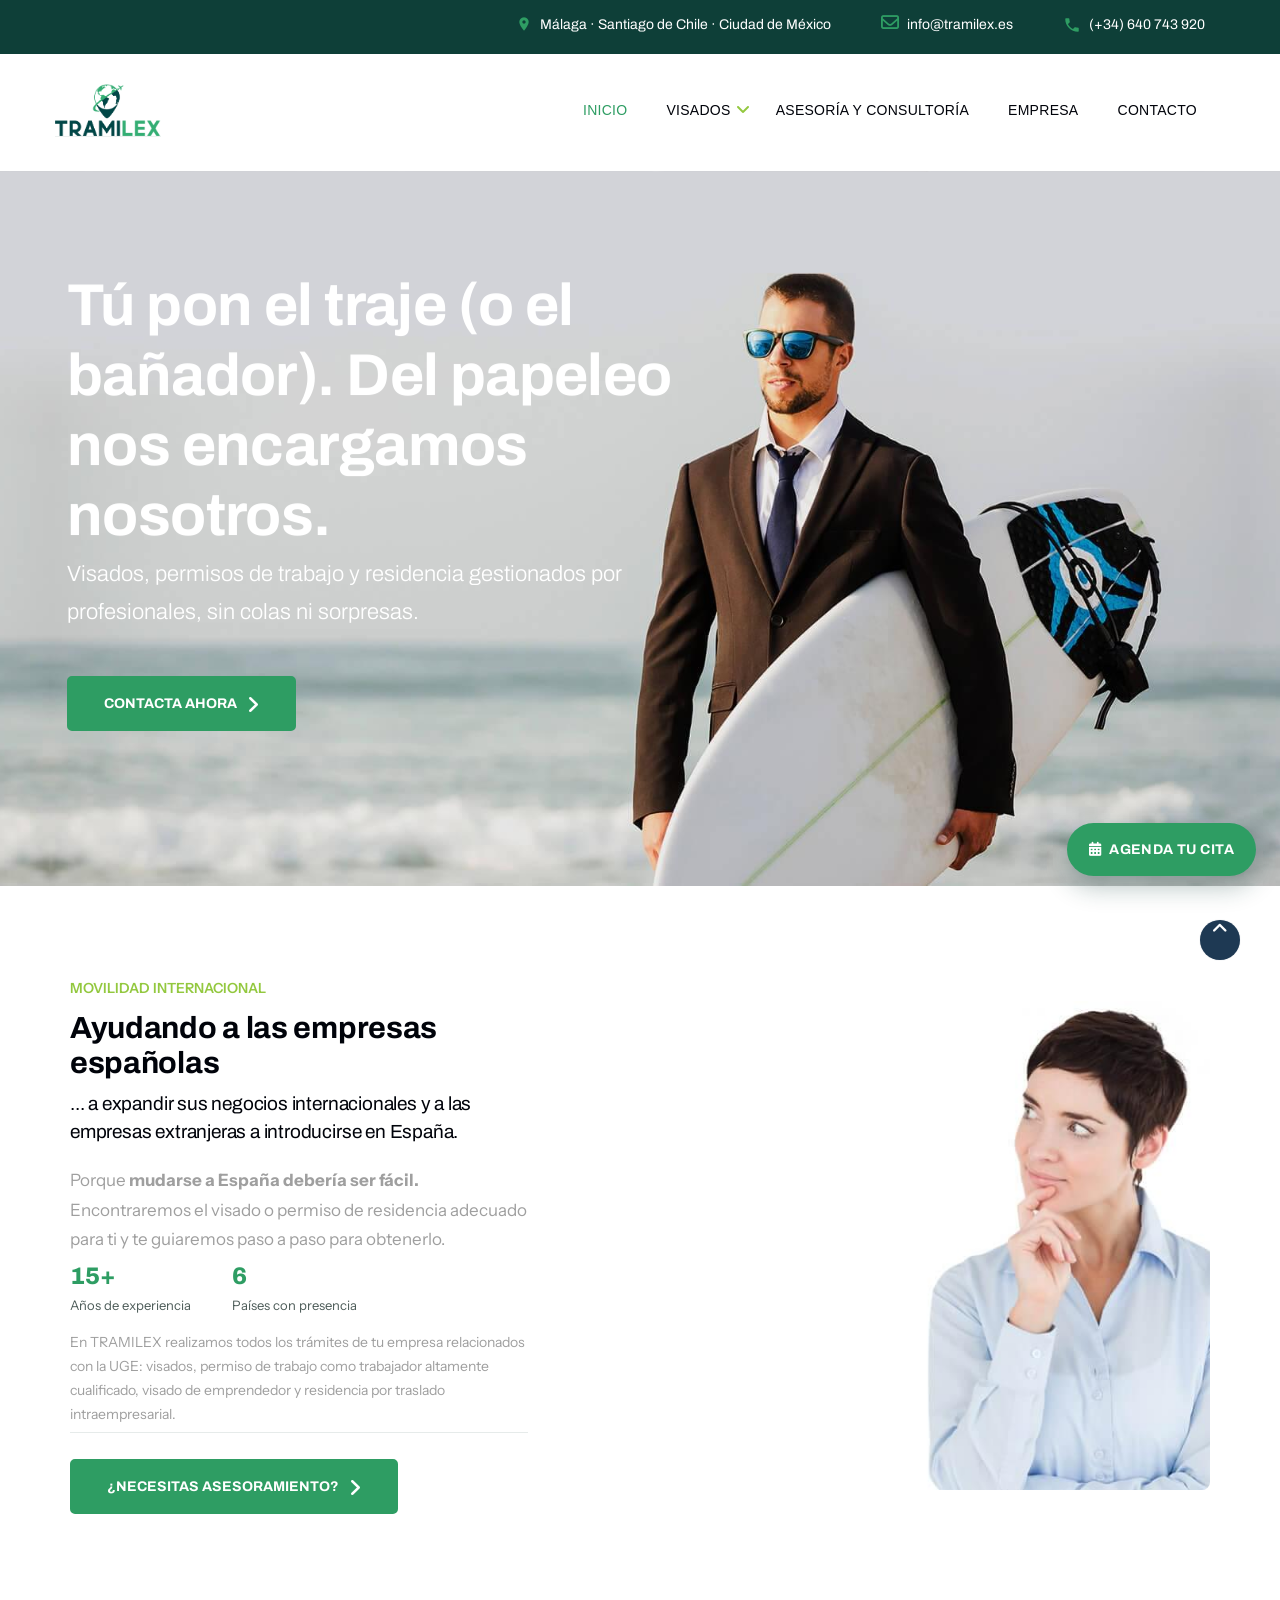
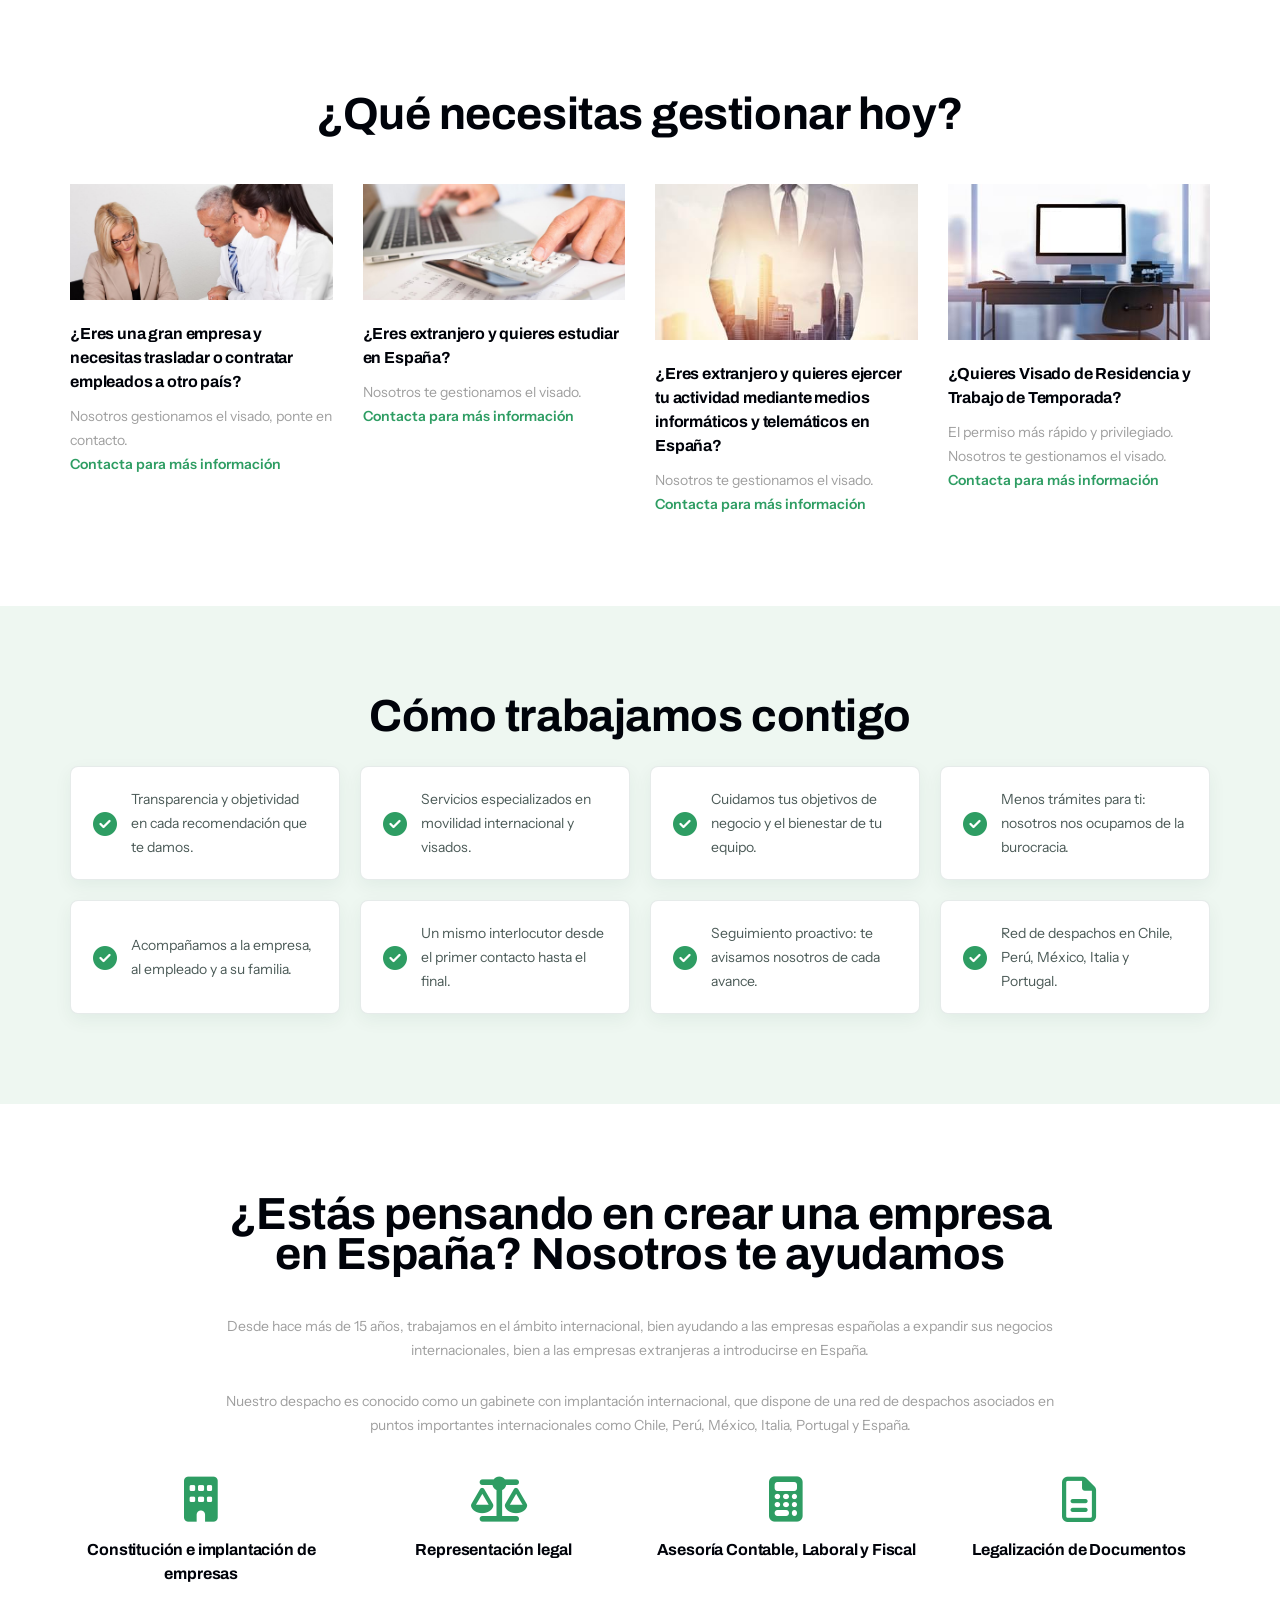
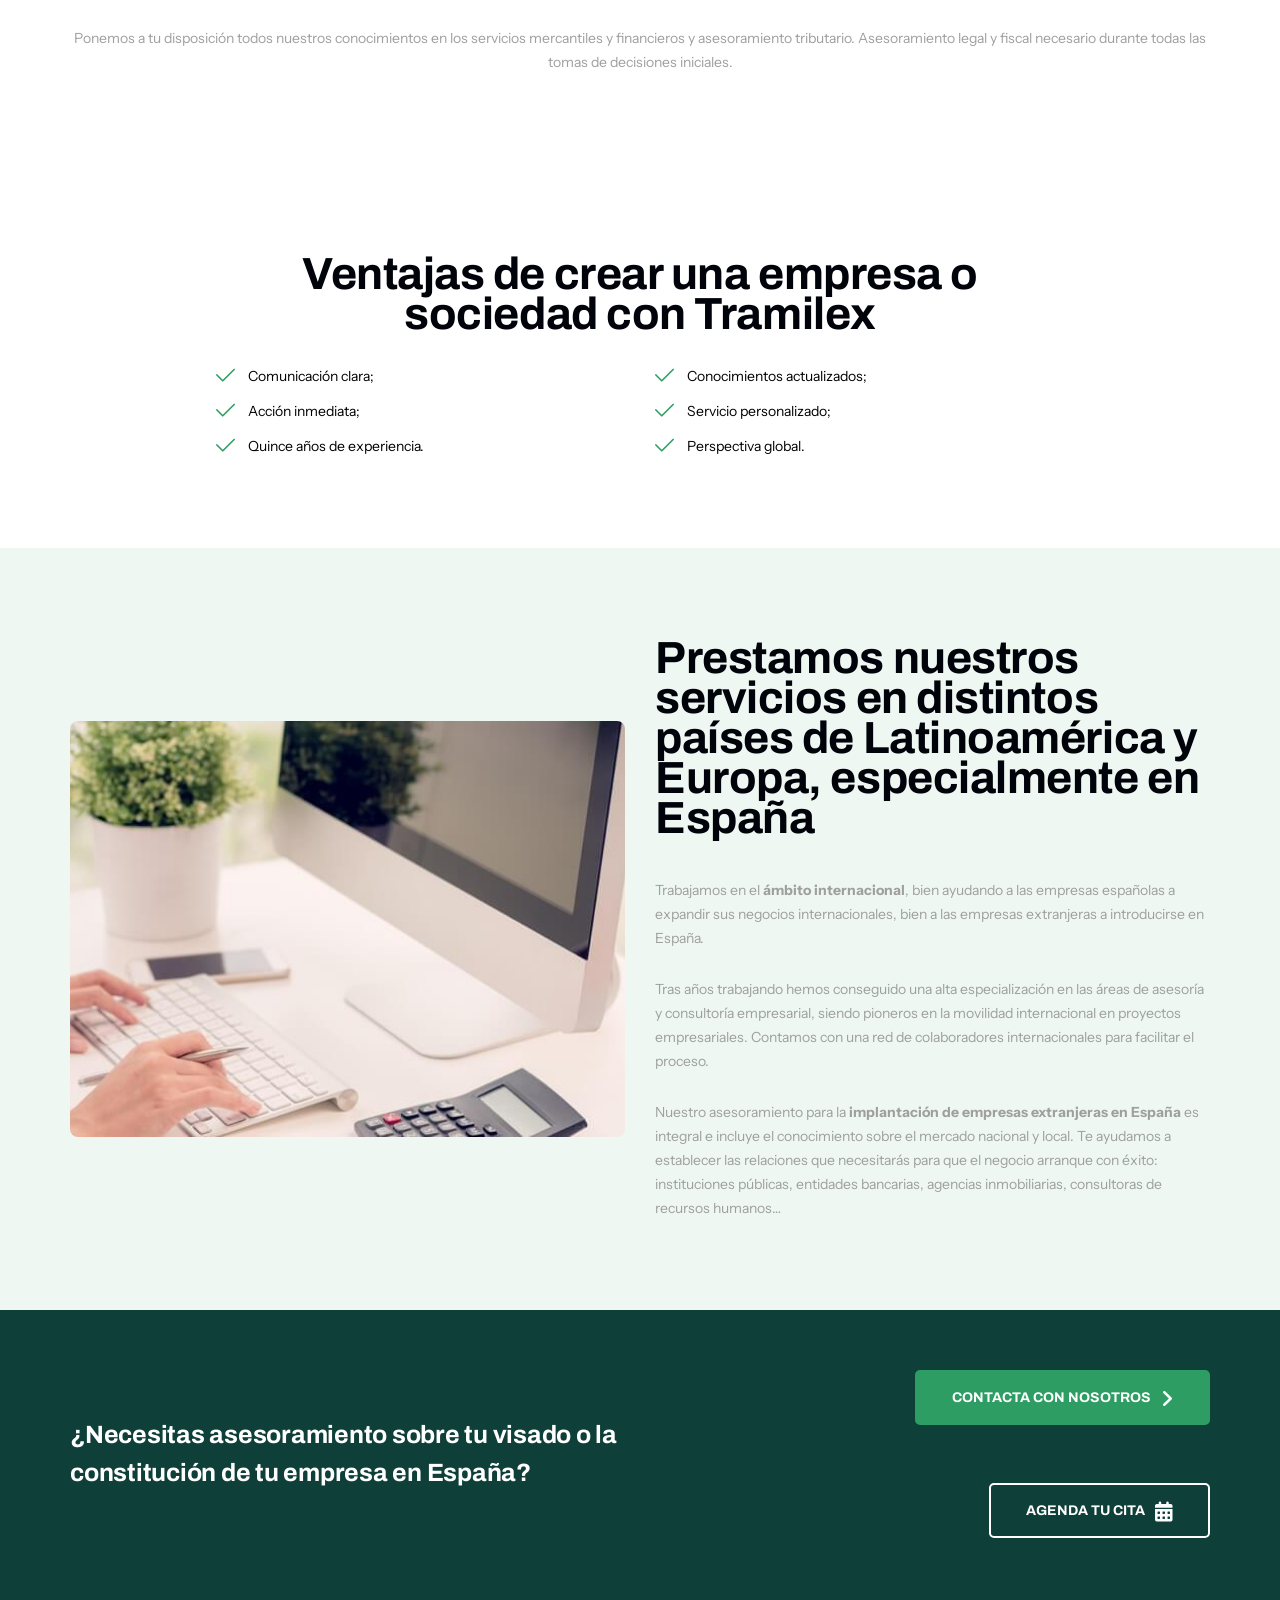
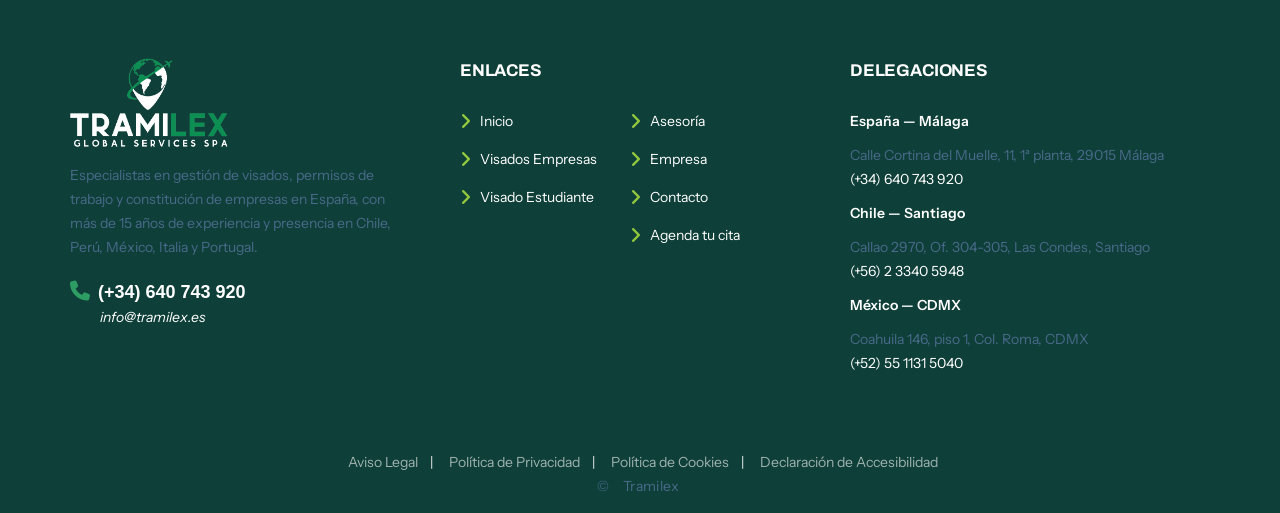
==== commit 638982e7: "Mejorar la sección "Ayudando a las empresas españolas" de la home El botón quedaba pegado justo deba" ====
--- a/index.html
+++ b/index.html
@@ -133,12 +133,20 @@
         <div class="container">
           <div class="row row-40 align-items-center">
             <div class="col-lg-5">
+              <p class="text-primary text-uppercase fw-sbold offset-bottom-10">Movilidad internacional</p>
               <h1 class="tramilex-heading-balanced">Ayudando a las empresas españolas</h1>
               <h5 class="text-gray-base-05 fw-normal">... a expandir sus negocios internacionales y a las empresas extranjeras a introducirse en España.</h5>
-              <p class="offset-top-20">Porque <strong>mudarse a España debería ser fácil.</strong> Encontraremos el visado o permiso de residencia adecuado para ti y te guiaremos paso a paso para obtenerlo.</p>
-              <p>En Tramilex encontrarás todo el apoyo profesional que puedas necesitar para la gestión y trámites de cualquier tipo de visado y para la constitución e implantación de empresa.</p>
-              <p>En TRAMILEX realizamos todos los trámites de tu empresa relacionados con la UGE. Tramitamos visados, permiso de trabajo como trabajador altamente cualificado, visado de emprendedor, residencia por traslado intraempresarial o residencia para realizar tareas de investigación.</p>
-              <div class="button-block offset-top-20"><a class="btn btn-icon btn-icon-right btn-primary" href="contacto.html"><span class="icon icon-xs-smaller fa-angle-right"></span>¿Necesitas asesoramiento?</a></div>
+              <p class="text-big offset-top-20">Porque <strong>mudarse a España debería ser fácil.</strong> Encontraremos el visado o permiso de residencia adecuado para ti y te guiaremos paso a paso para obtenerlo.</p>
+              <div class="row row-30 offset-top-10 offset-bottom-10">
+                <div class="col-6 col-sm-4">
+                  <div class="tramilex-stat"><span class="tramilex-stat-num">15+</span><span class="tramilex-stat-label">Años de experiencia</span></div>
+                </div>
+                <div class="col-6 col-sm-4">
+                  <div class="tramilex-stat"><span class="tramilex-stat-num">6</span><span class="tramilex-stat-label">Países con presencia</span></div>
+                </div>
+              </div>
+              <p>En TRAMILEX realizamos todos los trámites de tu empresa relacionados con la UGE: visados, permiso de trabajo como trabajador altamente cualificado, visado de emprendedor y residencia por traslado intraempresarial.</p>
+              <div class="tramilex-cta-divider offset-top-20"><a class="btn btn-icon btn-icon-right btn-primary" href="contacto.html"><span class="icon icon-xs-smaller fa-angle-right"></span>¿Necesitas asesoramiento?</a></div>
             </div>
             <div class="col-lg-7"><img class="w-100" src="images/about-1.jpg" alt="Empresas españolas"/></div>
           </div>
--- a/css/tramilex-theme.css
+++ b/css/tramilex-theme.css
@@ -681,3 +681,56 @@
   color: var(--tramilex-ink);
   box-shadow: 0 4px 12px rgba(14, 63, 56, 0.12);
 }
+
+/* Bloque "Lo que hacemos" (empresa.html) y similares: cifras destacadas
+   y chips de países, para romper el muro de texto con algo más visual. */
+.tramilex-stat {
+  display: flex;
+  flex-direction: column;
+}
+
+.tramilex-stat-num {
+  font-family: 'Archivo', Helvetica, Arial, sans-serif;
+  font-weight: 800;
+  font-size: 2.4rem;
+  line-height: 1;
+  color: var(--tramilex-emerald);
+}
+
+.tramilex-stat-label {
+  margin-top: 6px;
+  font-size: 13px;
+  color: #4b5a57;
+}
+
+.tramilex-pill-row {
+  display: flex;
+  flex-wrap: wrap;
+  gap: 10px;
+  margin-top: 14px;
+}
+
+.tramilex-pill {
+  display: inline-flex;
+  align-items: center;
+  gap: 6px;
+  padding: 8px 16px;
+  border-radius: 999px;
+  background: var(--tramilex-mint);
+  color: var(--tramilex-ink);
+  font-family: 'Archivo', Helvetica, Arial, sans-serif;
+  font-weight: 600;
+  font-size: 13px;
+}
+
+.tramilex-pill .icon {
+  color: var(--tramilex-emerald);
+}
+
+/* Separa visualmente un botón del texto que lo precede en vez de dejarlo
+   pegado justo debajo del último párrafo. */
+.tramilex-cta-divider {
+  padding-top: 26px;
+  margin-top: 6px;
+  border-top: 1px solid rgba(14, 63, 56, 0.1);
+}
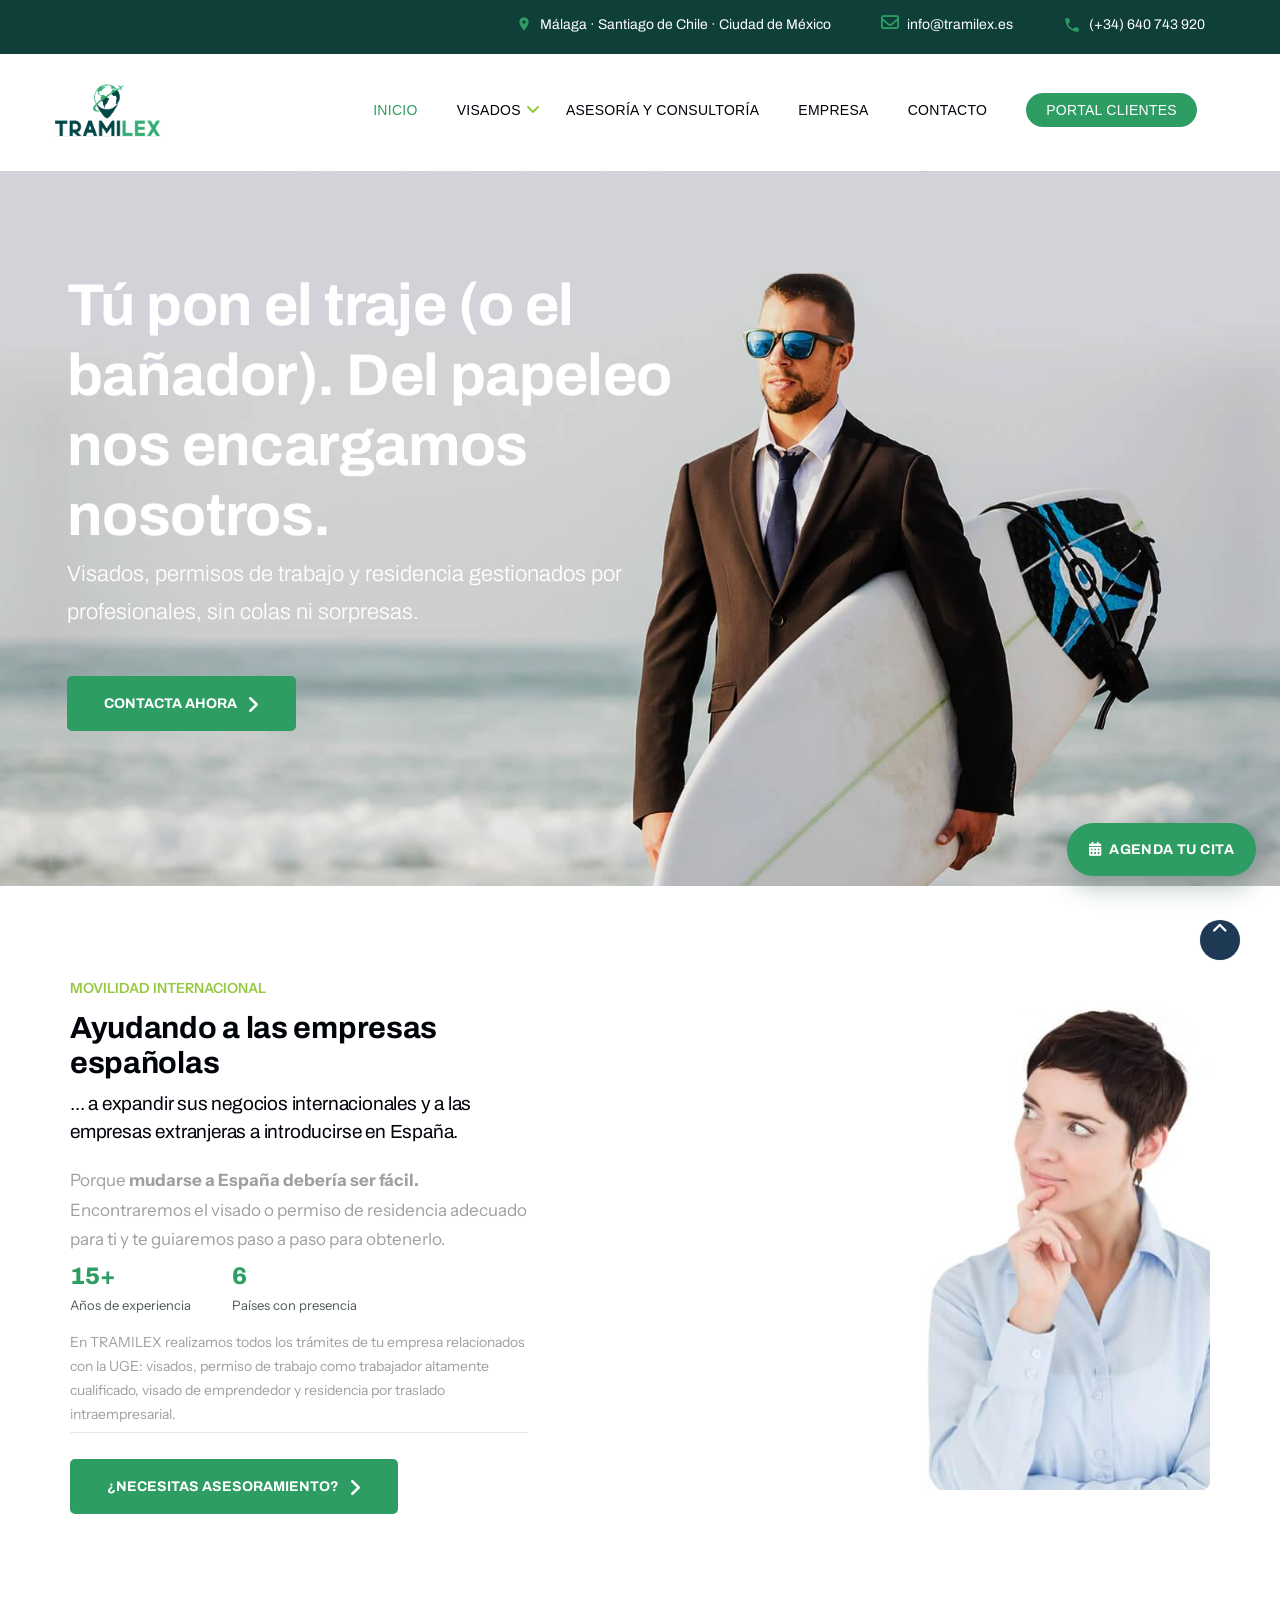
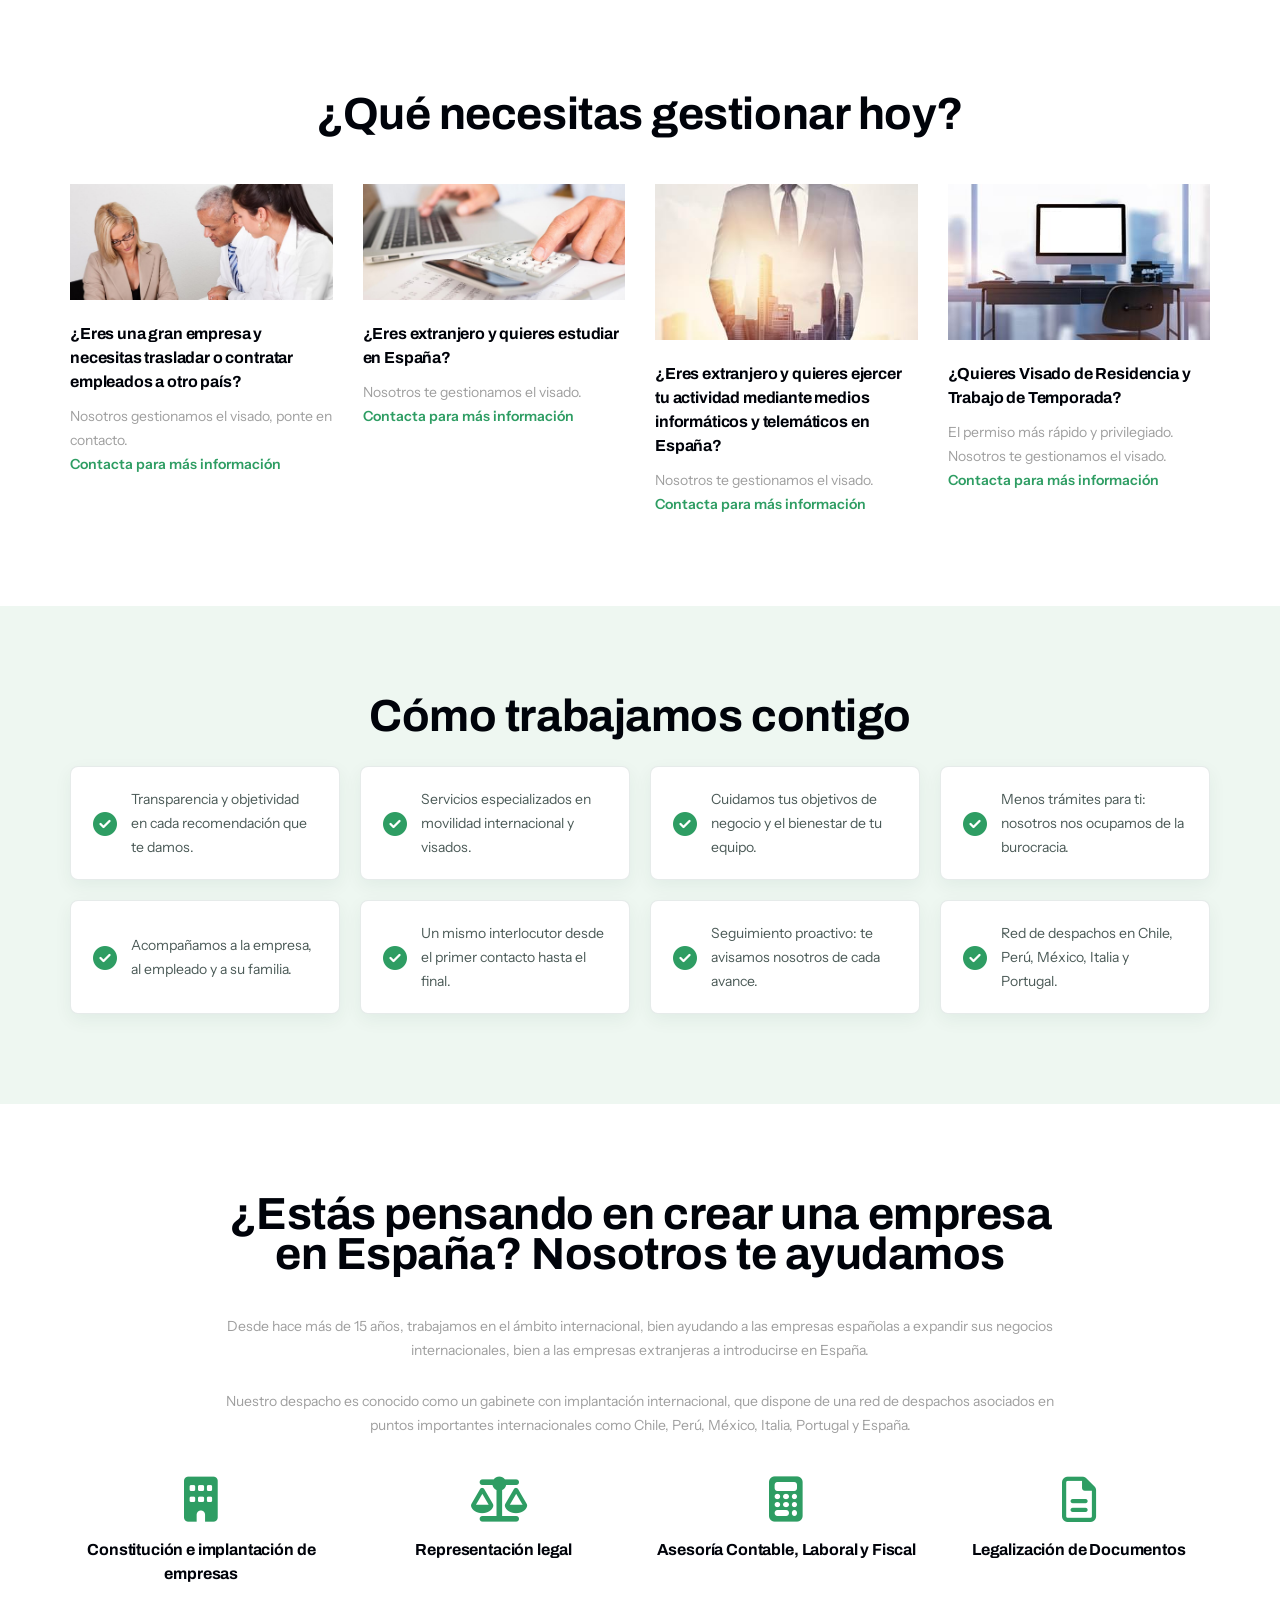
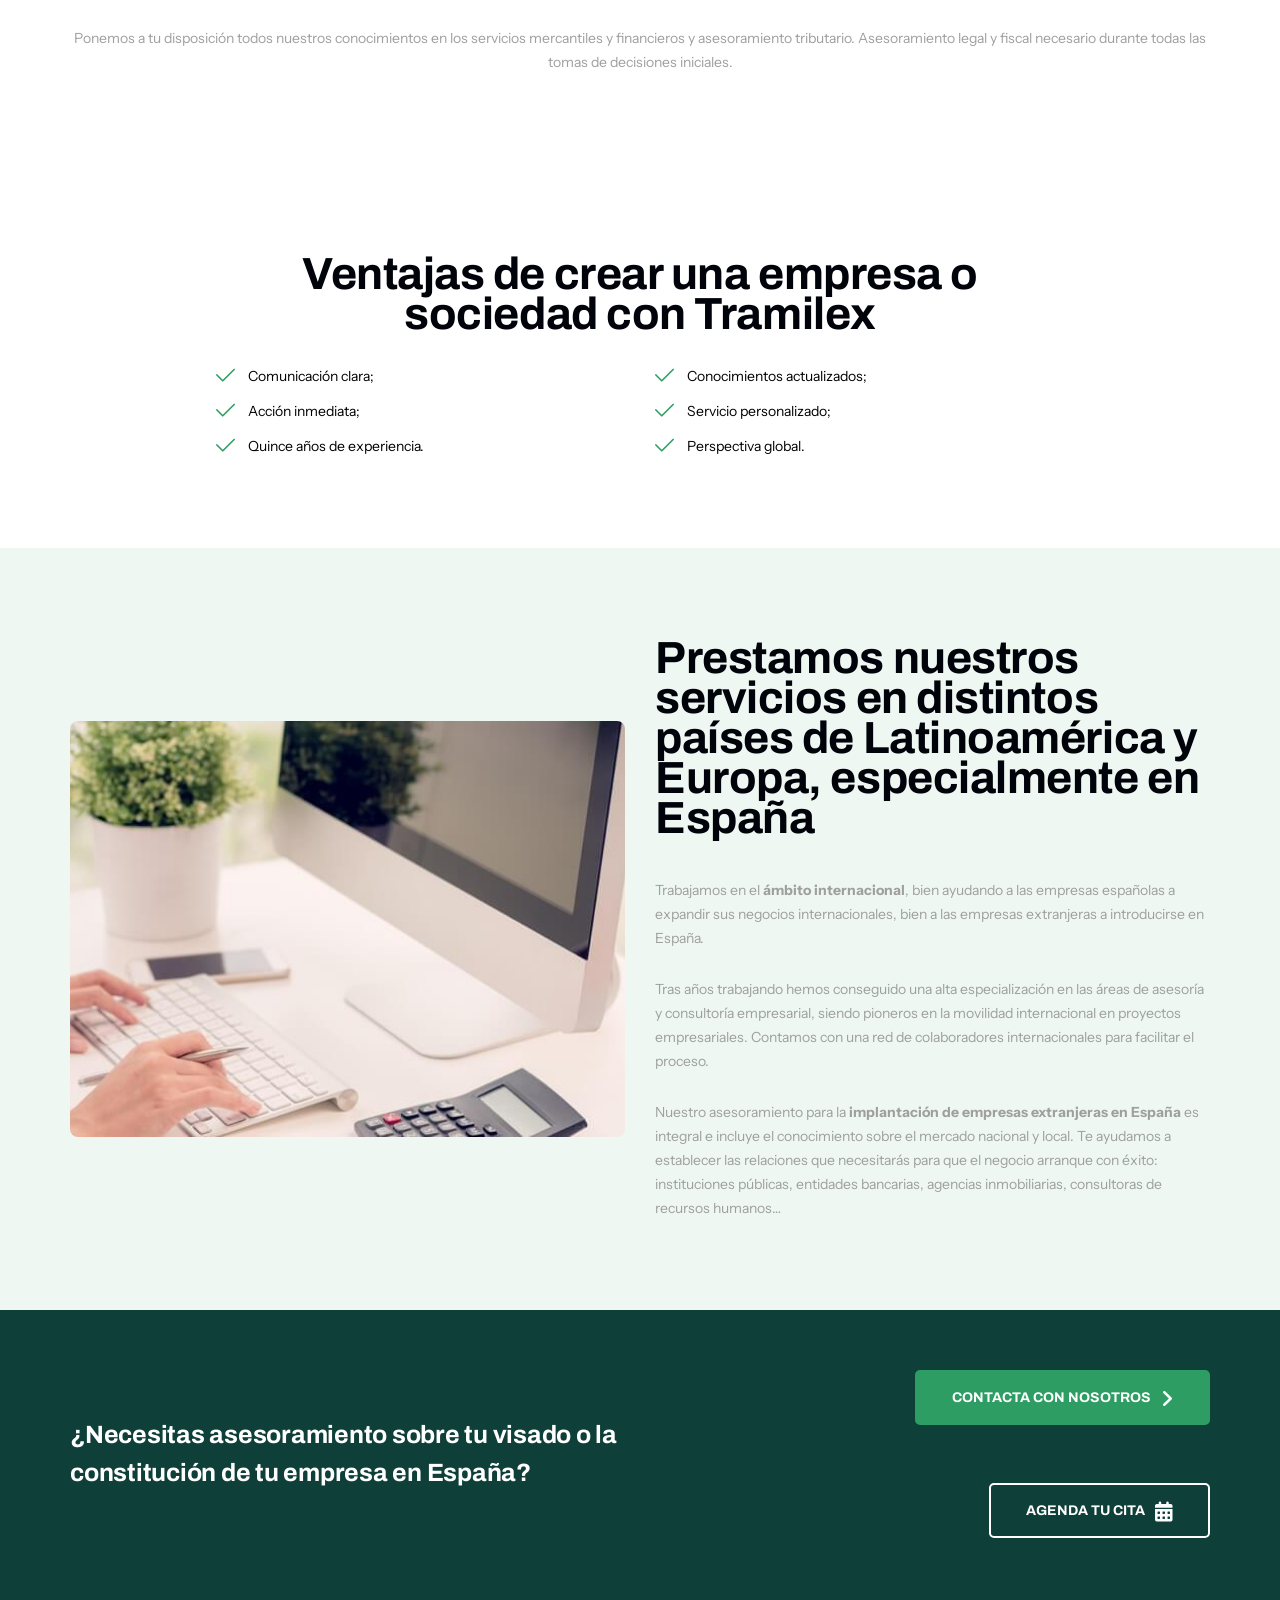
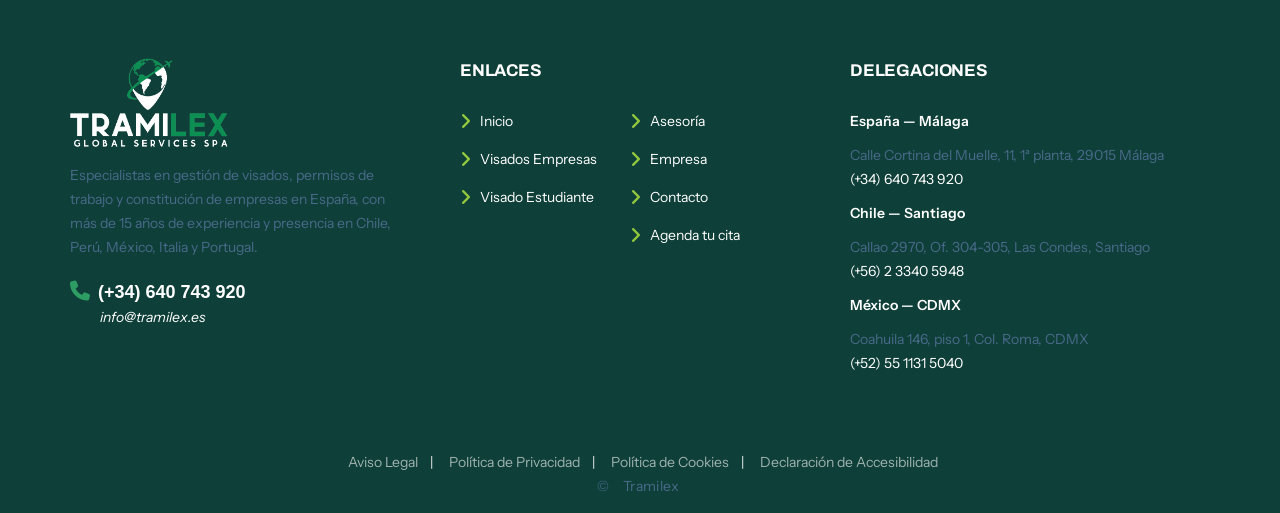
==== commit 2c3c3871: "Añadir botón "Portal Clientes" al menú principal Enlaza a https://tramilex.goroky.es/ (se abre en pe" ====
--- a/index.html
+++ b/index.html
@@ -80,6 +80,7 @@
                       <li><a href="asesoria.html">Asesoría y Consultoría</a></li>
                       <li><a href="empresa.html">Empresa</a></li>
                       <li><a href="contacto.html">Contacto</a></li>
+                      <li><a class="tramilex-nav-btn" href="https://tramilex.goroky.es/" target="_blank" rel="noopener">Portal Clientes</a></li>
                     </ul>
 
                   </div>
--- a/css/tramilex-theme.css
+++ b/css/tramilex-theme.css
@@ -734,3 +734,27 @@
   margin-top: 6px;
   border-top: 1px solid rgba(14, 63, 56, 0.1);
 }
+
+/* Botón "Portal Clientes" dentro del menú principal: es un <li> normal
+   de la lista (no un elemento ajeno insertado en el contenedor flex del
+   plugin de navegación), solo que su enlace se pinta como una píldora. */
+.rd-navbar-nav > li > a.tramilex-nav-btn {
+  display: inline-flex;
+  align-items: center;
+  padding: 9px 20px !important;
+  border-radius: 999px;
+  background: var(--tramilex-emerald);
+  color: #fff !important;
+  transition: .25s ease-out;
+}
+
+.rd-navbar-nav > li > a.tramilex-nav-btn:hover {
+  background: var(--tramilex-emerald-light);
+  color: #fff !important;
+}
+
+@media (max-width: 991.98px) {
+  .rd-navbar-nav > li > a.tramilex-nav-btn {
+    display: inline-flex;
+  }
+}
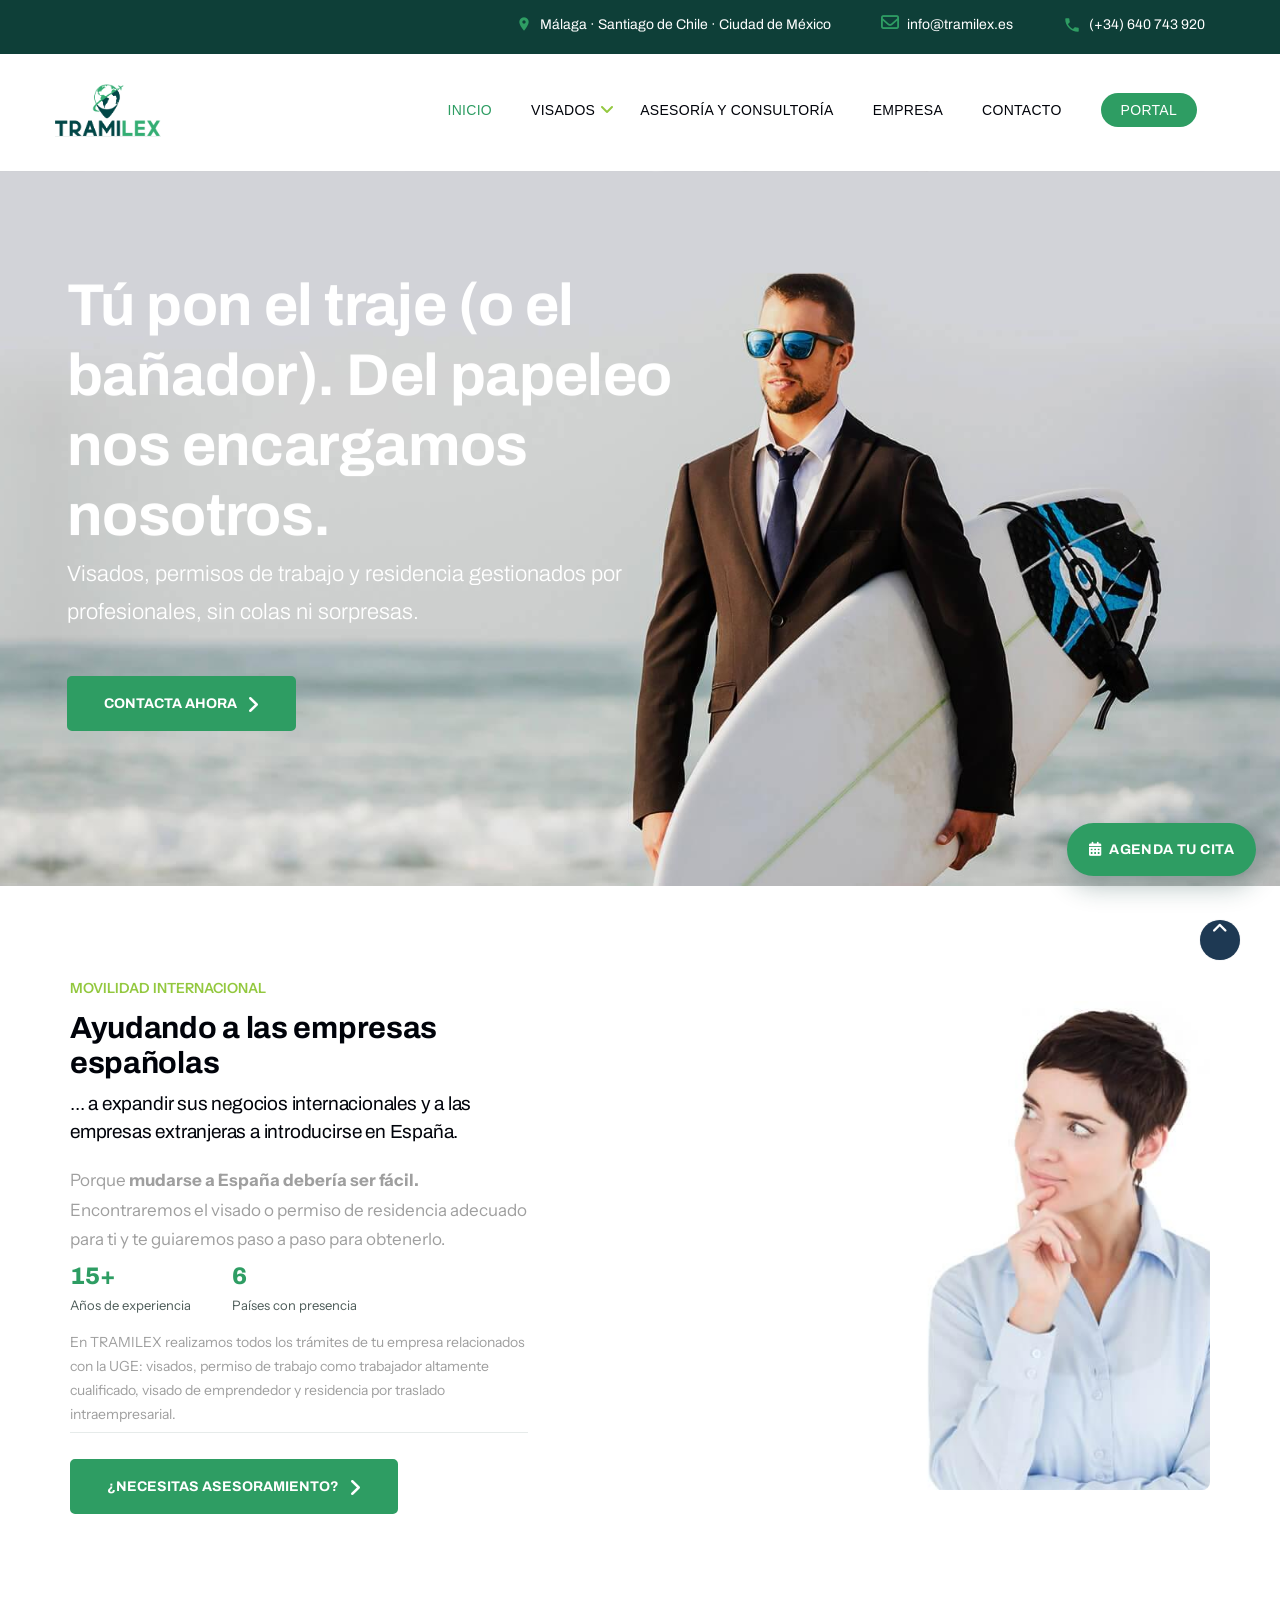
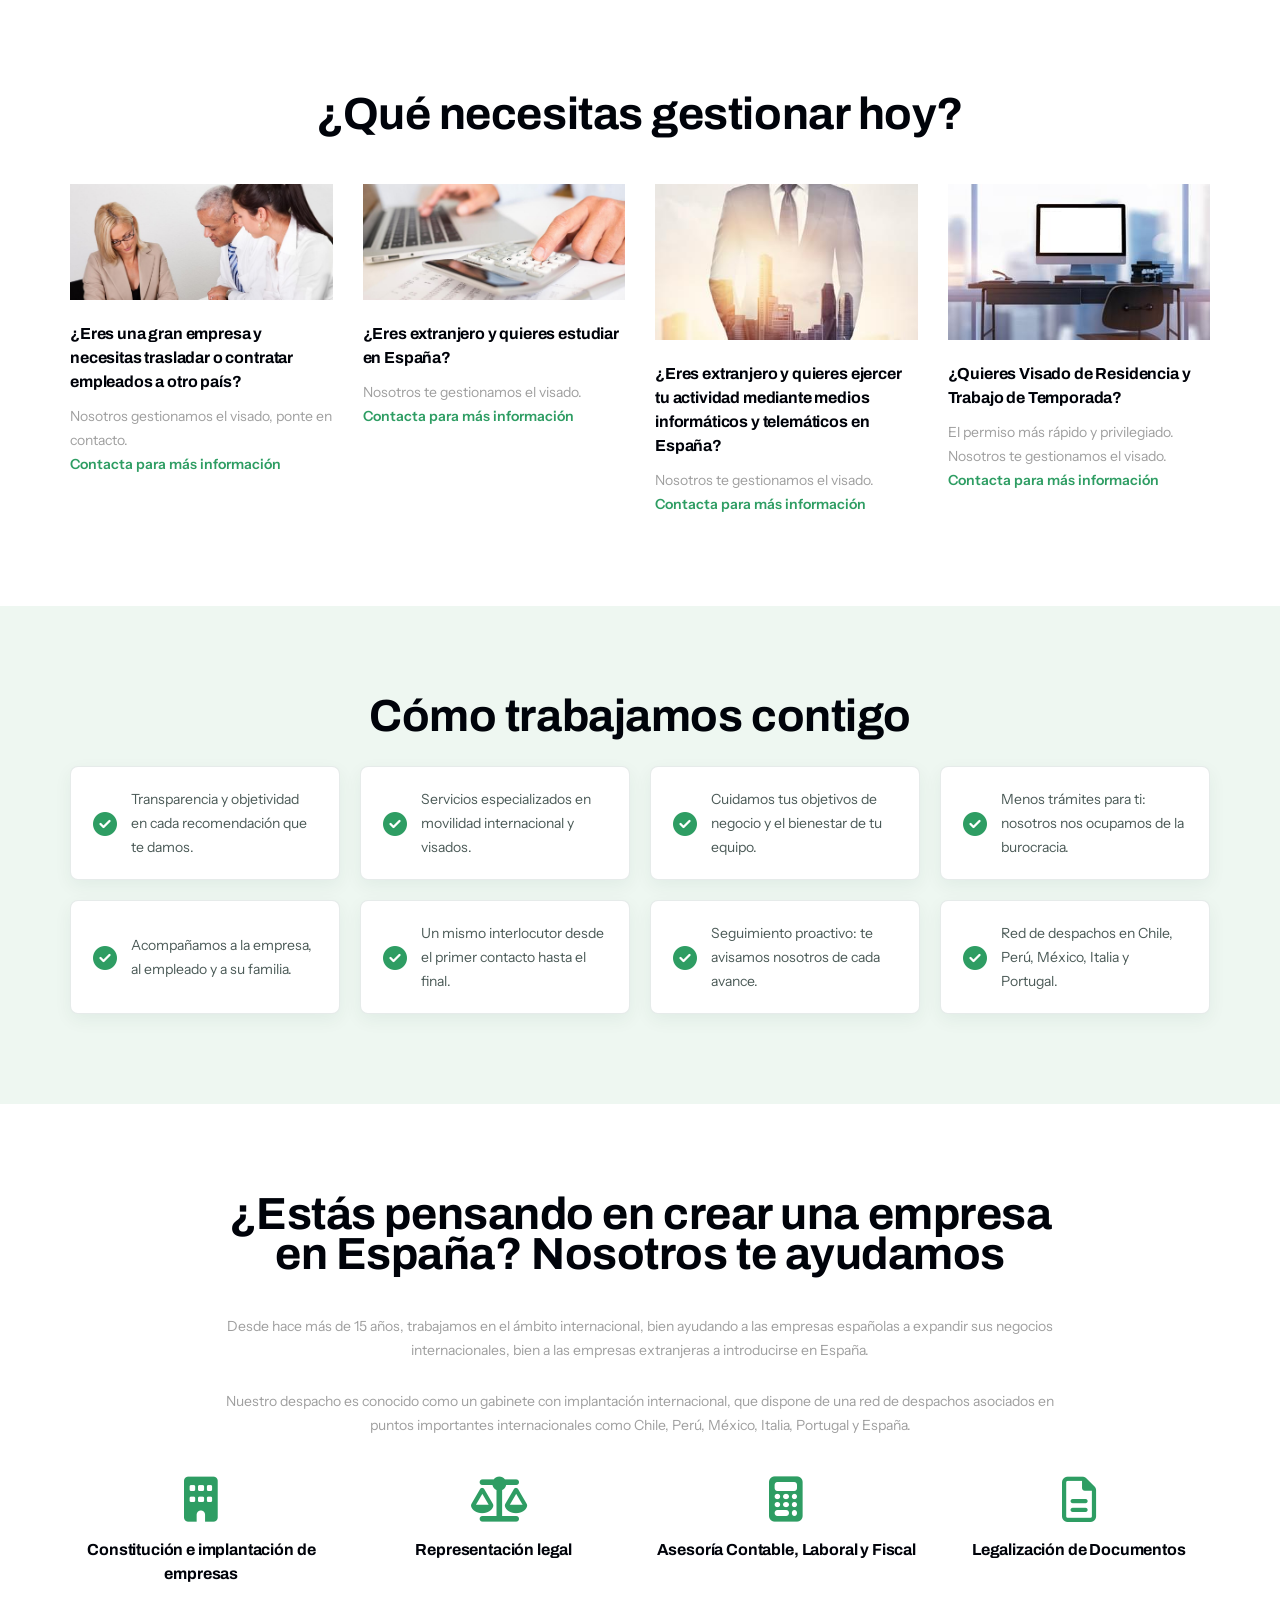
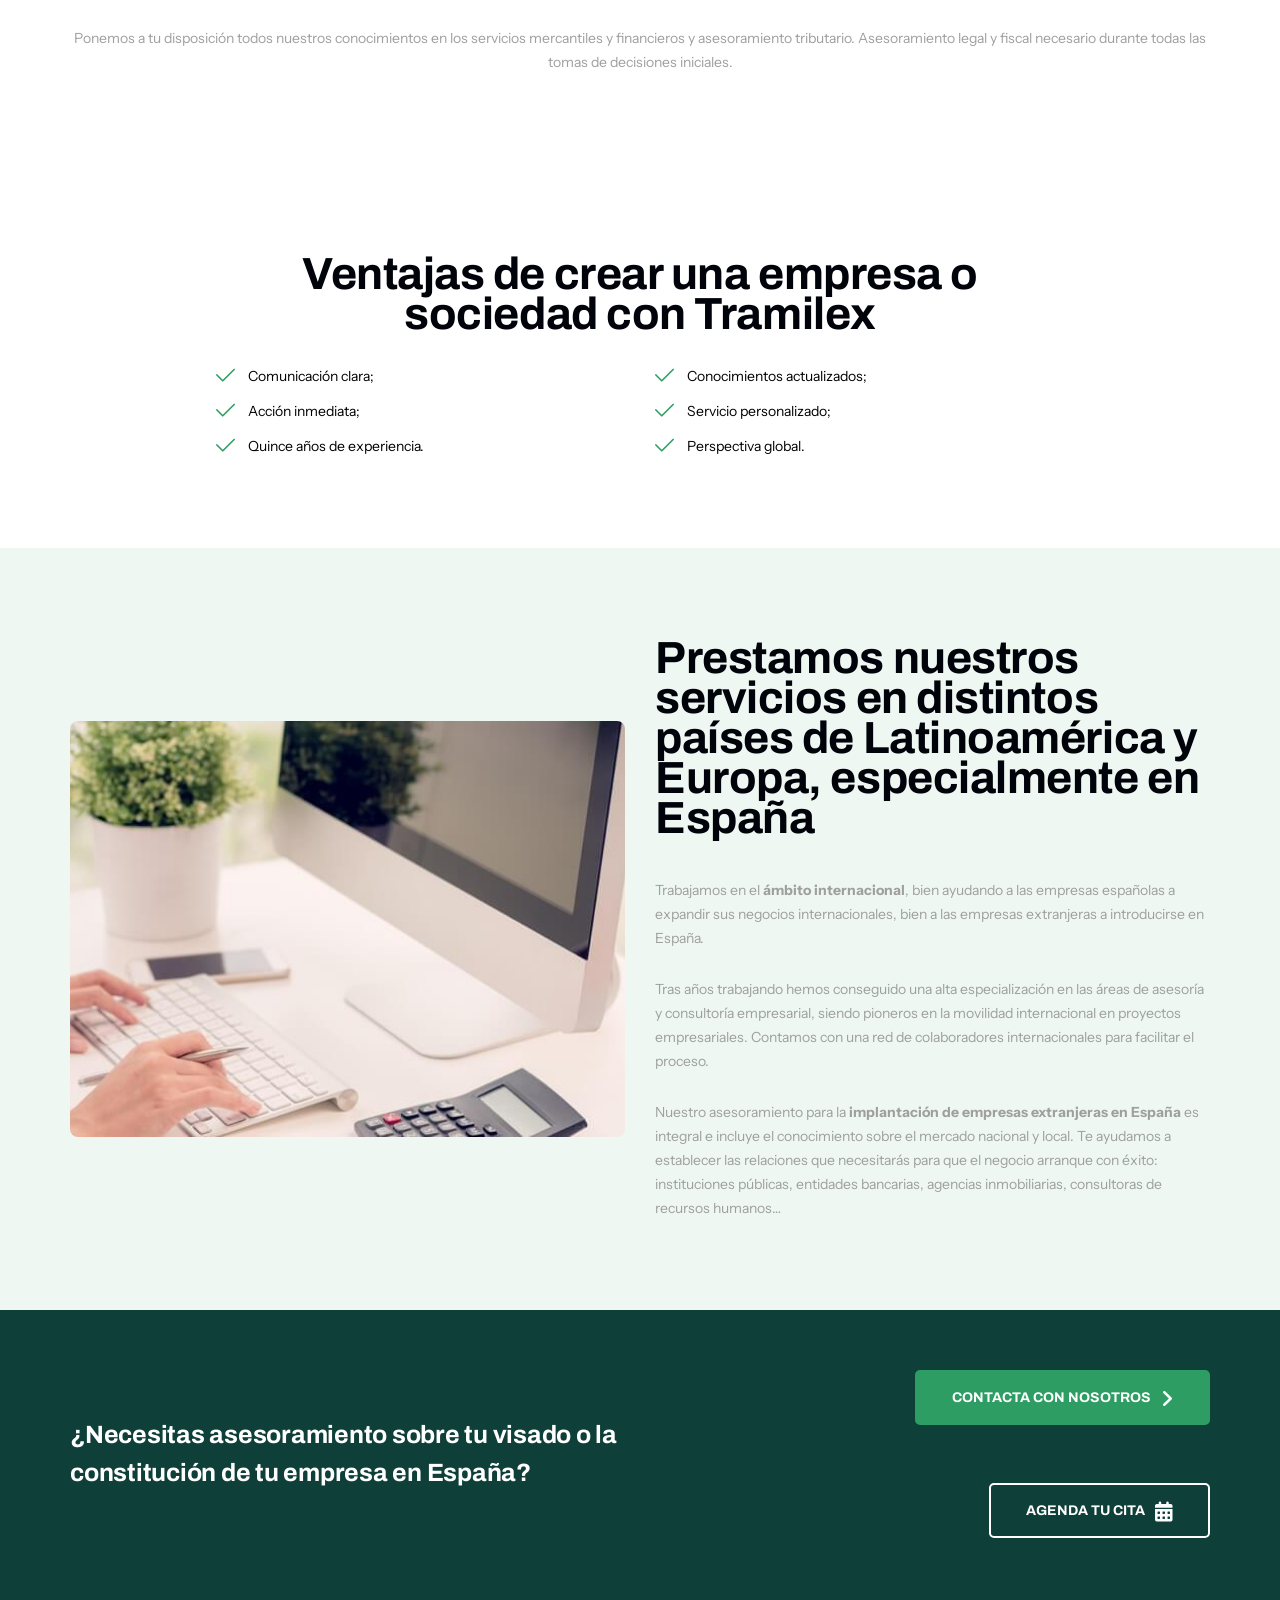
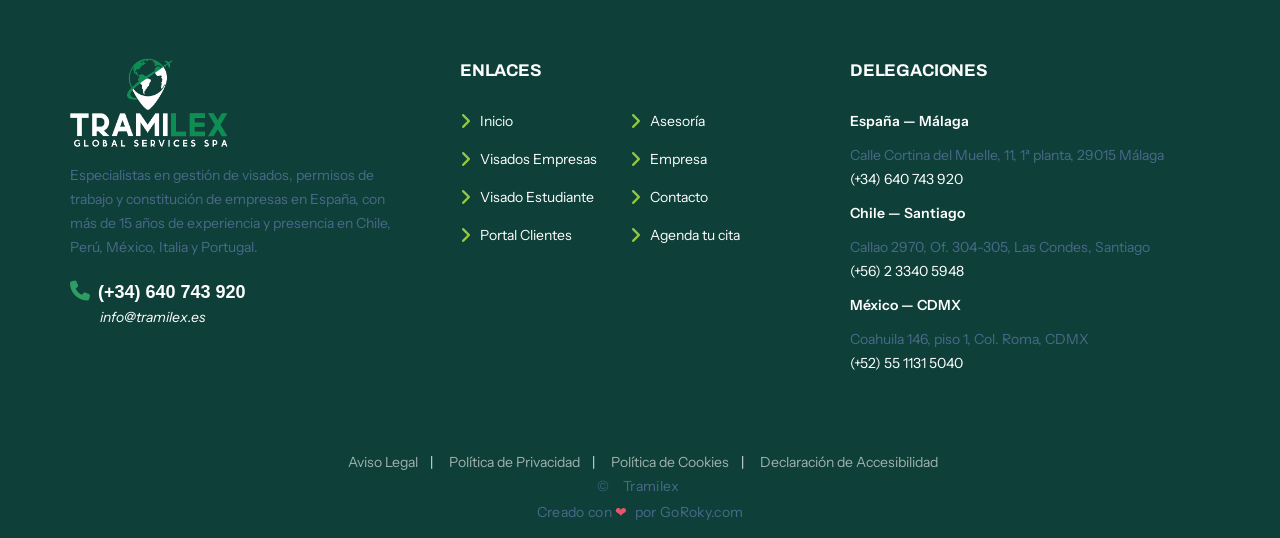
==== commit b0d8a276: "Actualiza botón "Portal", añade crédito de pie y corrige erratas - El botón del menú principal ahora" ====
--- a/index.html
+++ b/index.html
@@ -80,7 +80,7 @@
                       <li><a href="asesoria.html">Asesoría y Consultoría</a></li>
                       <li><a href="empresa.html">Empresa</a></li>
                       <li><a href="contacto.html">Contacto</a></li>
-                      <li><a class="tramilex-nav-btn" href="https://tramilex.goroky.es/" target="_blank" rel="noopener">Portal Clientes</a></li>
+                      <li><a class="tramilex-nav-btn" href="https://tramilex.goroky.es/" target="_blank" rel="noopener">Portal</a></li>
                     </ul>
 
                   </div>
@@ -321,6 +321,7 @@
                         <li><a href="index.html">Inicio</a></li>
                         <li><a href="visados-empresas-trabajadores.html">Visados Empresas</a></li>
                         <li><a href="visado-estudiante.html">Visado Estudiante</a></li>
+                        <li><a href="https://tramilex.goroky.es/login" target="_blank" rel="noopener">Portal Clientes</a></li>
                       </ul>
                     </div>
                     <div class="col-6">
@@ -361,6 +362,7 @@
 <li><a href="declaracion-accesibilidad.html">Declaración de Accesibilidad</a></li>
               </ul>
               <p class="rights text-bismark"><span>&#169;&nbsp;</span><span id="copyright-year"></span><span>&nbsp;Tramilex</span></p>
+              <p class="rights text-bismark tramilex-credit">Creado con <span class="tramilex-heart" aria-hidden="true">&#10084;</span> por GoRoky.com</p>
             </div>
           </div>
         </div>
--- a/css/tramilex-theme.css
+++ b/css/tramilex-theme.css
@@ -45,6 +45,14 @@
   display: none !important;
 }
 
+/* En el layout fijo (móvil/tablet) el "aside" es un desplegable que solo
+   se muestra al pulsar su botón; como ese botón queda oculto (arriba),
+   el aside nunca podría abrirse y quedaba como una barra oscura vacía y
+   fija sobre la cabecera, tapando parte del logo. Se oculta del todo. */
+.rd-navbar-fixed .rd-navbar-aside {
+  display: none !important;
+}
+
 /* Barra principal de navegación: limpia, clara, con el logo a color   */
 .rd-navbar-panel,
 .rd-navbar-nav-wrap {
@@ -59,6 +67,17 @@
 .rd-navbar-nav > li.focus > a,
 .rd-navbar-nav > li.active > a {
   color: var(--tramilex-emerald) !important;
+}
+
+/* En el menú desplegable móvil (layout "fijo") la plantilla resalta el
+   elemento activo/enfocado con un bloque de fondo verde lima; se sustituye
+   por el esmeralda de la marca para que sea coherente con el resto. */
+.rd-navbar-fixed .rd-navbar-nav li:hover > a,
+.rd-navbar-fixed .rd-navbar-nav li.focus > a,
+.rd-navbar-fixed .rd-navbar-nav li.active > a,
+.rd-navbar-fixed .rd-navbar-nav li.opened > a {
+  background: var(--tramilex-emerald) !important;
+  color: #fff !important;
 }
 
 .rd-navbar-dropdown {
@@ -758,3 +777,23 @@
     display: inline-flex;
   }
 }
+
+/* Línea de crédito del pie de página, bajo el "© Tramilex". El corazón
+   "late" con una pequeña animación de escala en bucle. */
+.tramilex-credit {
+  display: block;
+  margin-top: 4px;
+}
+
+.tramilex-heart {
+  display: inline-block;
+  color: #e8556a;
+  animation: tramilex-heartbeat 1.2s ease-in-out infinite;
+}
+
+@keyframes tramilex-heartbeat {
+  0%, 100% { transform: scale(1); }
+  25% { transform: scale(1.25); }
+  40% { transform: scale(1); }
+  60% { transform: scale(1.15); }
+}
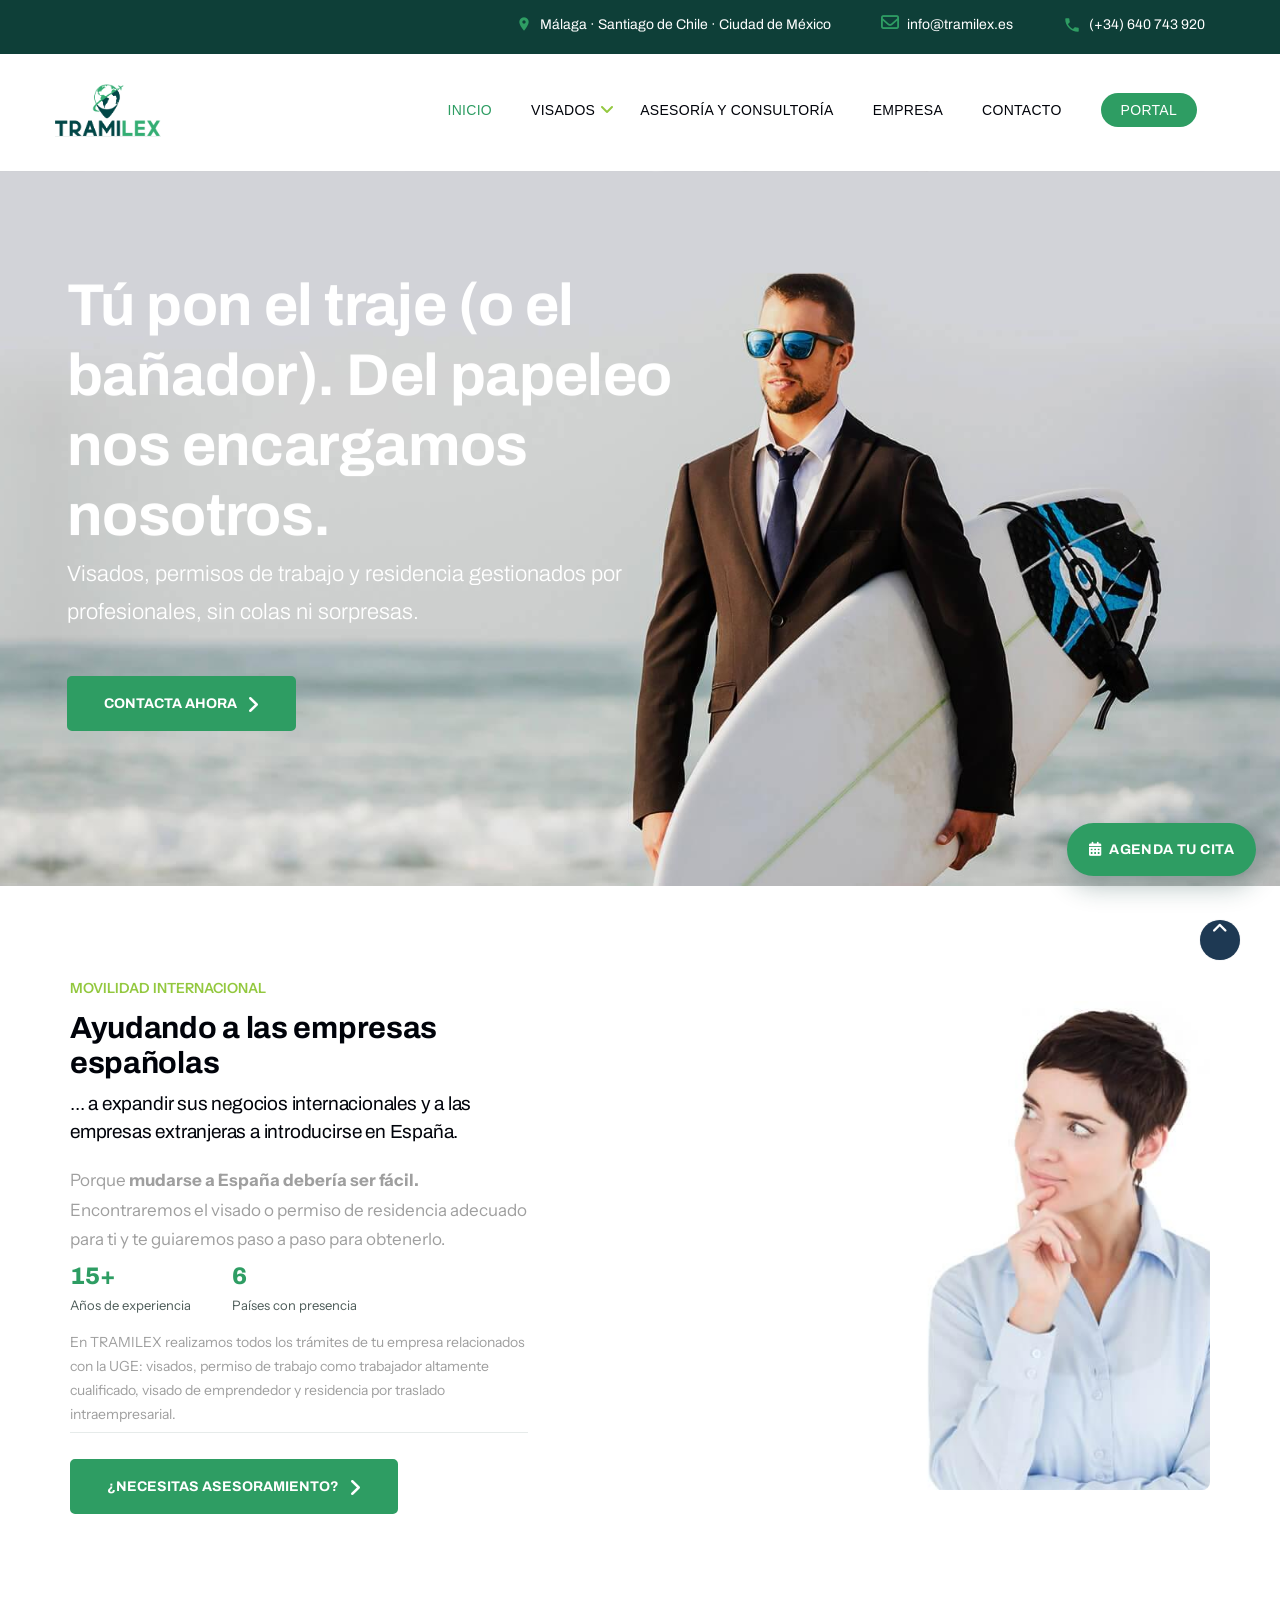
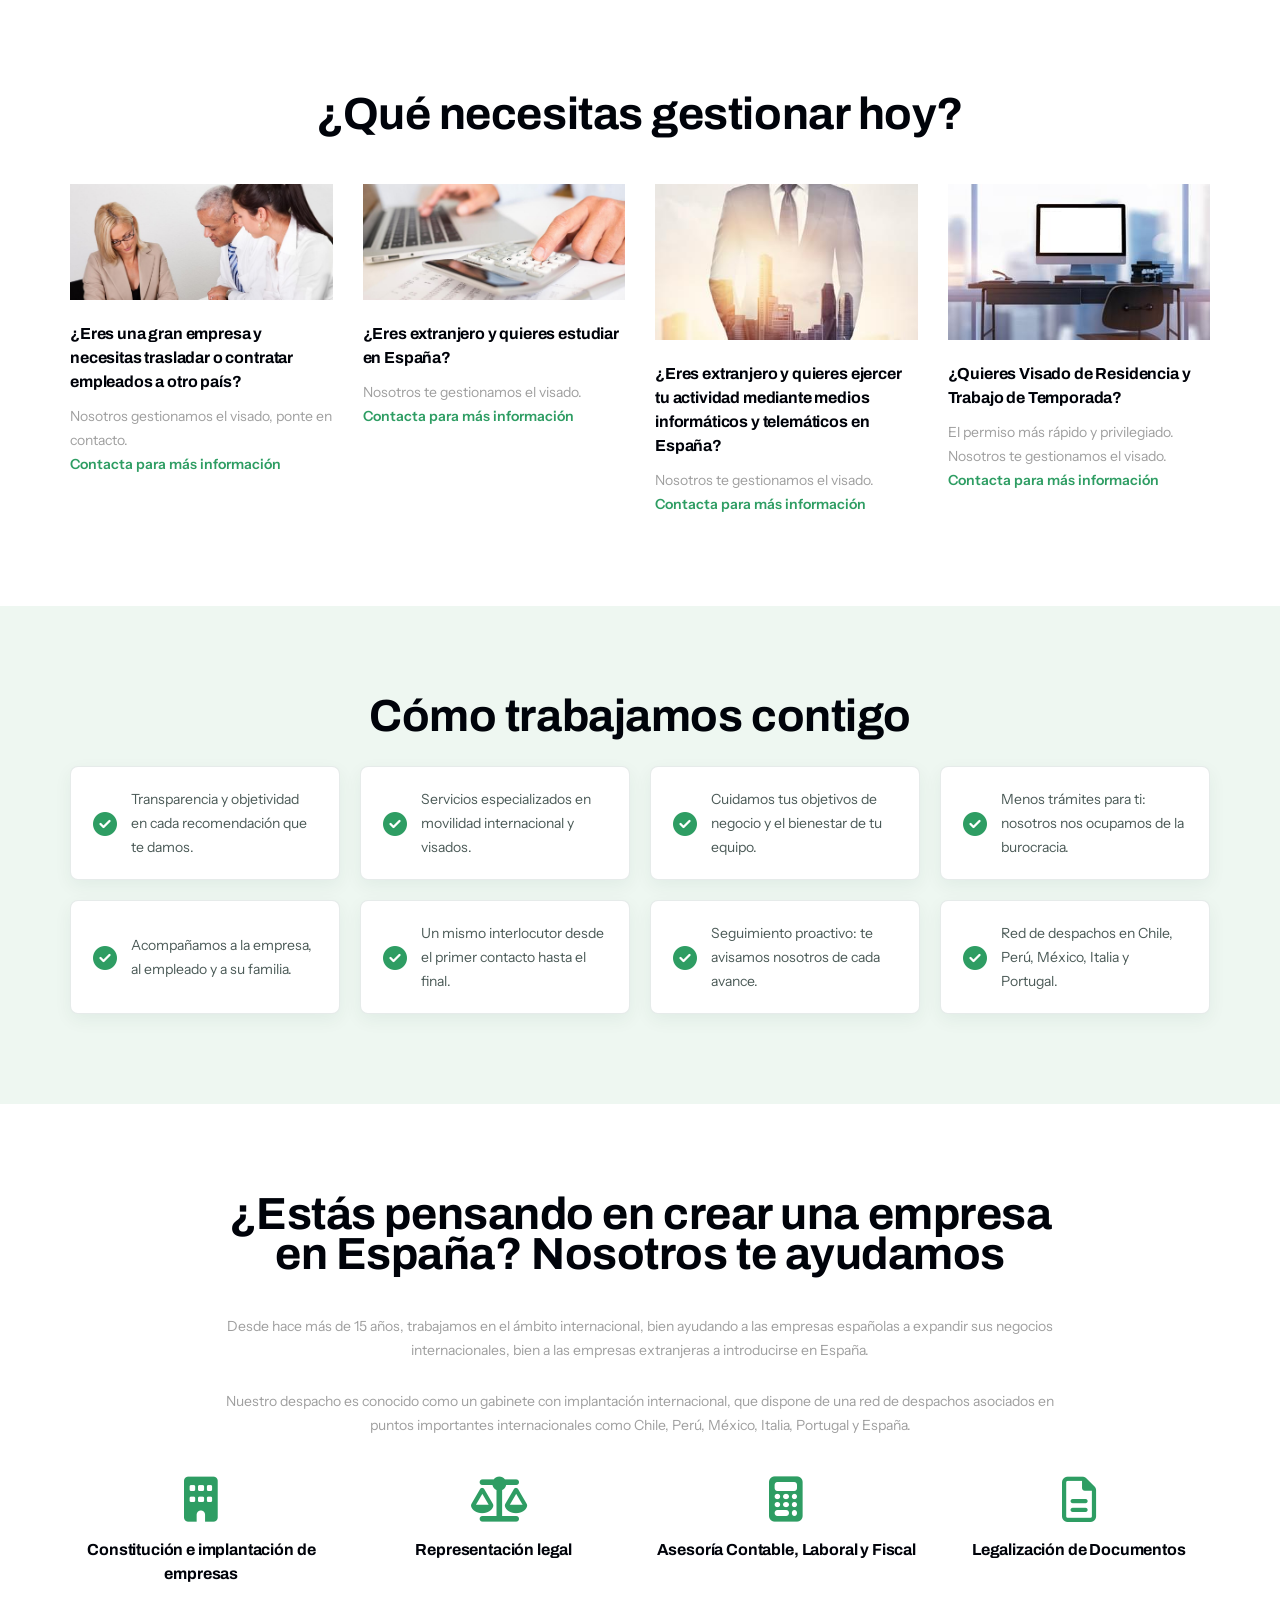
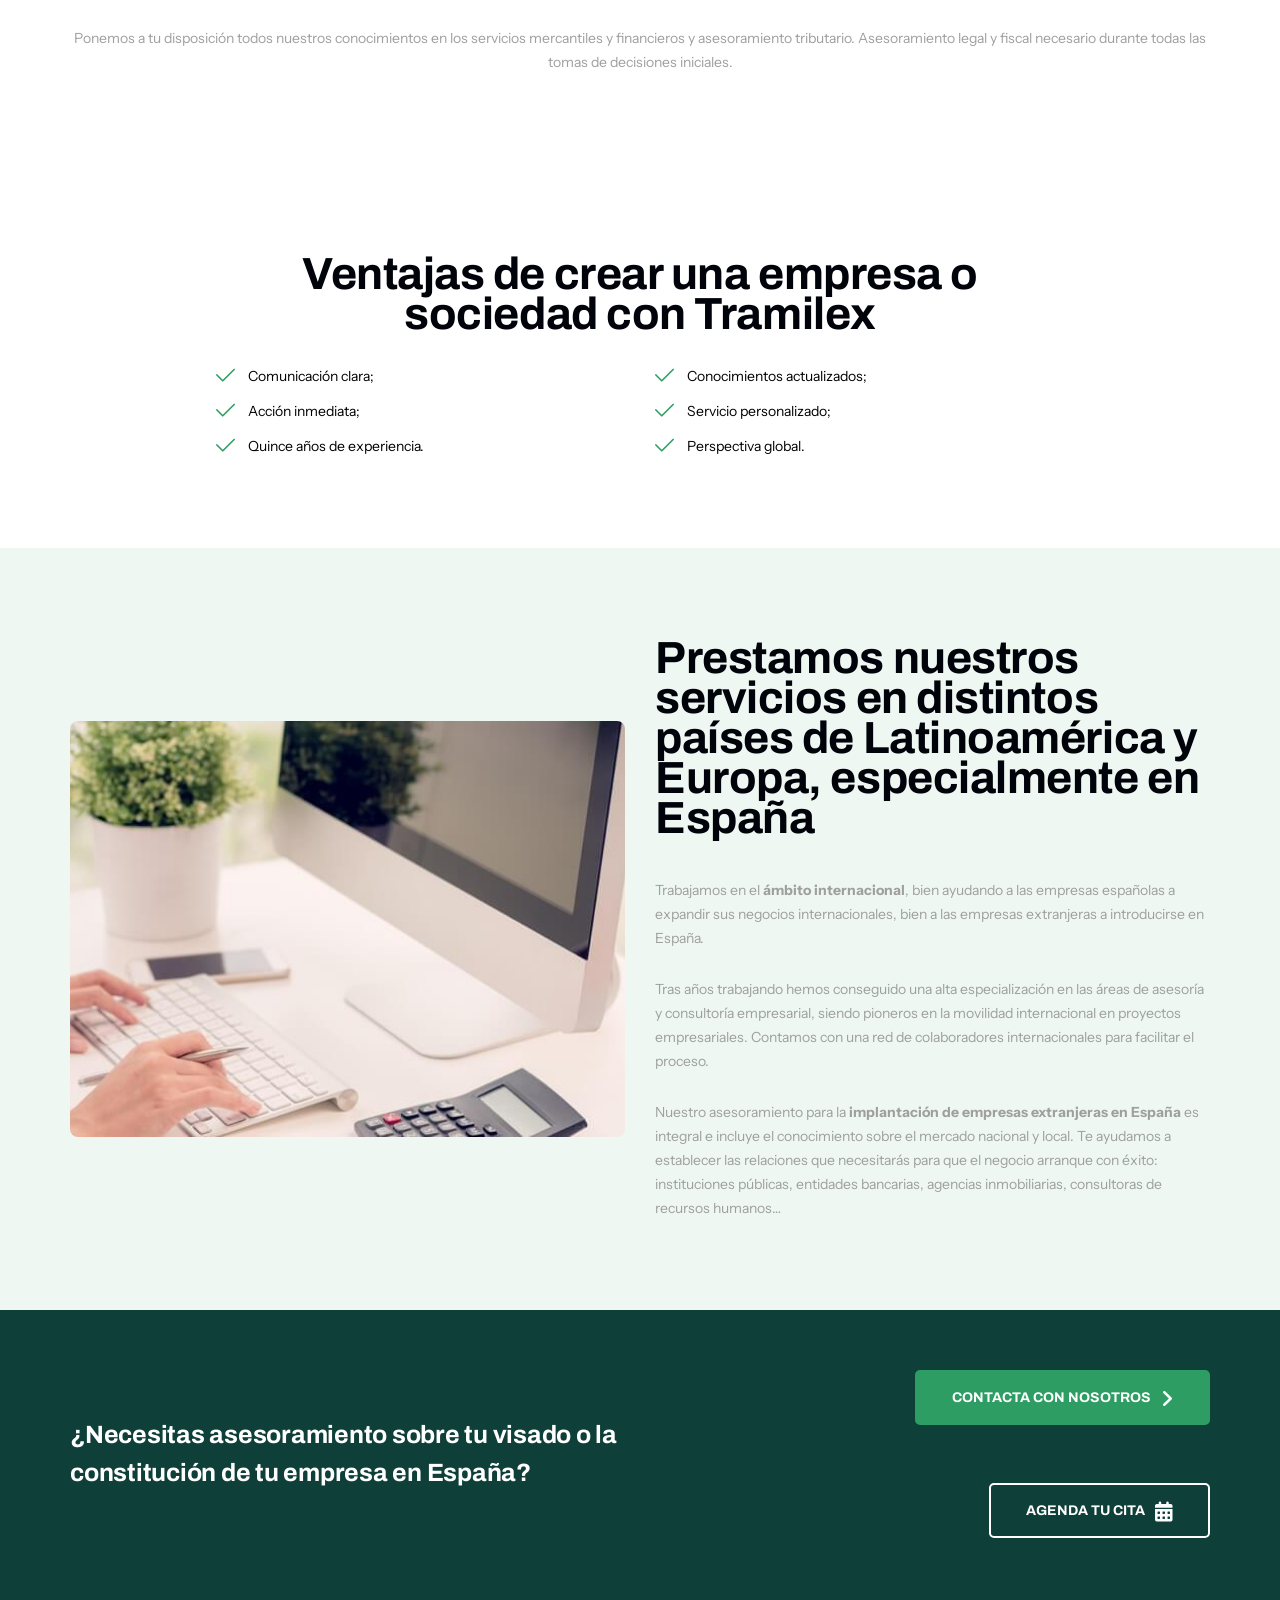
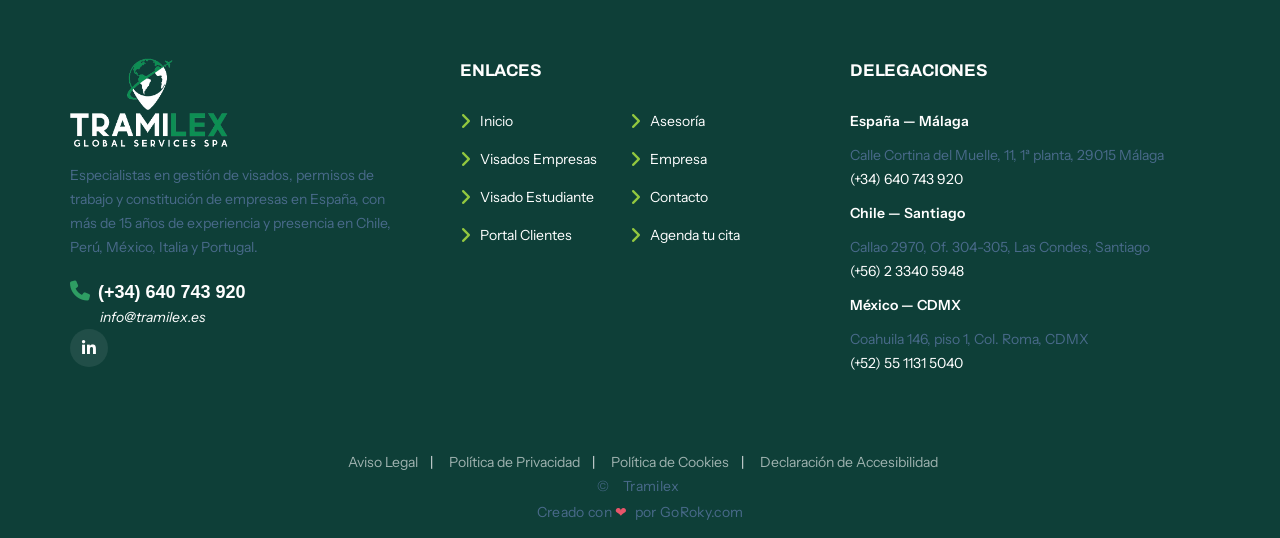
==== commit 7323f9a5: "Añade el icono de LinkedIn al pie de página Se agrega un enlace a https://www.linkedin.com/company/t" ====
--- a/index.html
+++ b/index.html
@@ -312,6 +312,9 @@
                       <div class="inset-left-30"><a class="link-white-v2 fst-italic" href="mailto:info@tramilex.es">info@tramilex.es</a></div>
                     </div>
                   </div>
+                  <div class="tramilex-social offset-top-20">
+                    <a class="tramilex-social-icon" href="https://www.linkedin.com/company/tramilex/" target="_blank" rel="noopener" aria-label="Tramilex en LinkedIn"><span class="icon fa-linkedin"></span></a>
+                  </div>
                 </div>
                 <div class="col-md-6 col-lg-4">
                   <h6 class="text-uppercase text-big footer-title">Enlaces</h6>
--- a/css/tramilex-theme.css
+++ b/css/tramilex-theme.css
@@ -797,3 +797,27 @@
   40% { transform: scale(1); }
   60% { transform: scale(1.15); }
 }
+
+/* Icono(s) de redes sociales en la primera columna del pie de página. */
+.tramilex-social {
+  display: flex;
+  gap: 10px;
+}
+
+.tramilex-social-icon {
+  display: inline-flex;
+  align-items: center;
+  justify-content: center;
+  width: 38px;
+  height: 38px;
+  border-radius: 50%;
+  background: rgba(255, 255, 255, 0.08);
+  color: #fff;
+  font-size: 16px;
+  transition: .25s ease-out;
+}
+
+.tramilex-social-icon:hover {
+  background: var(--tramilex-emerald);
+  color: #fff;
+}
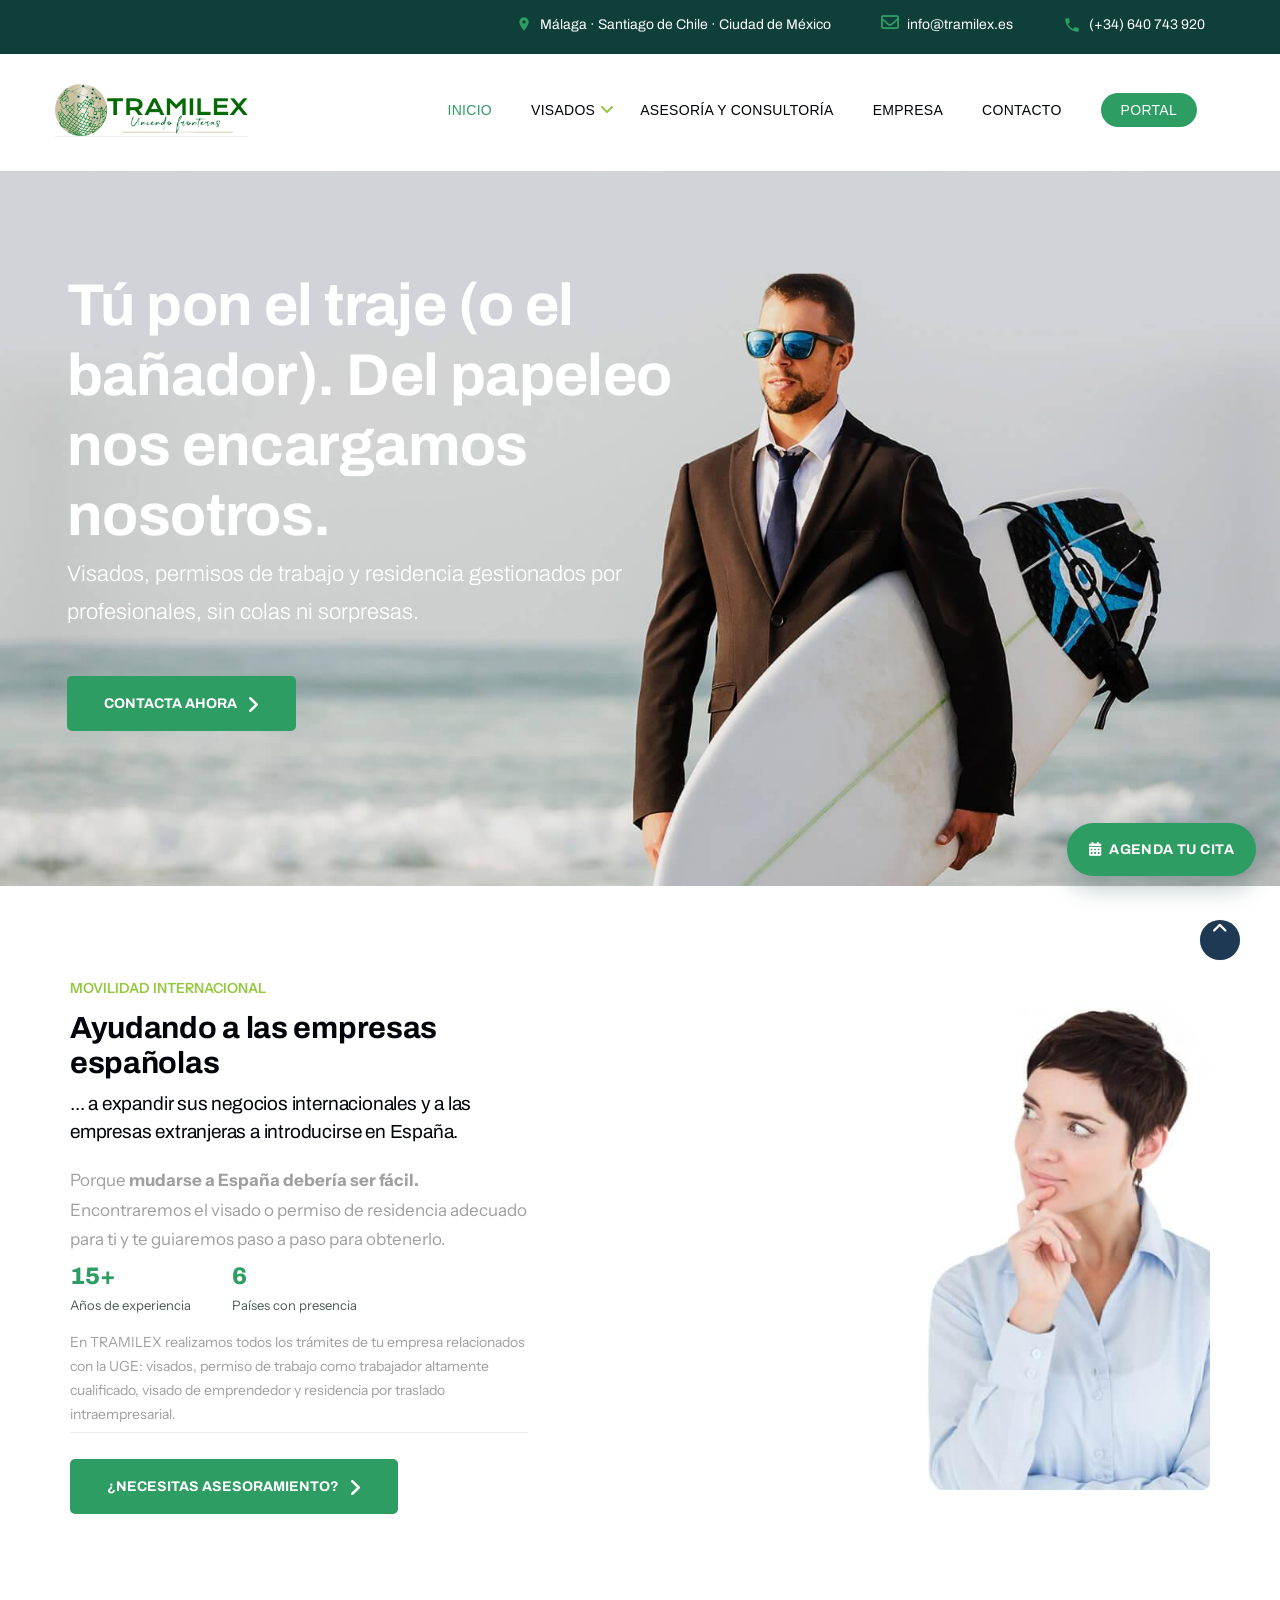
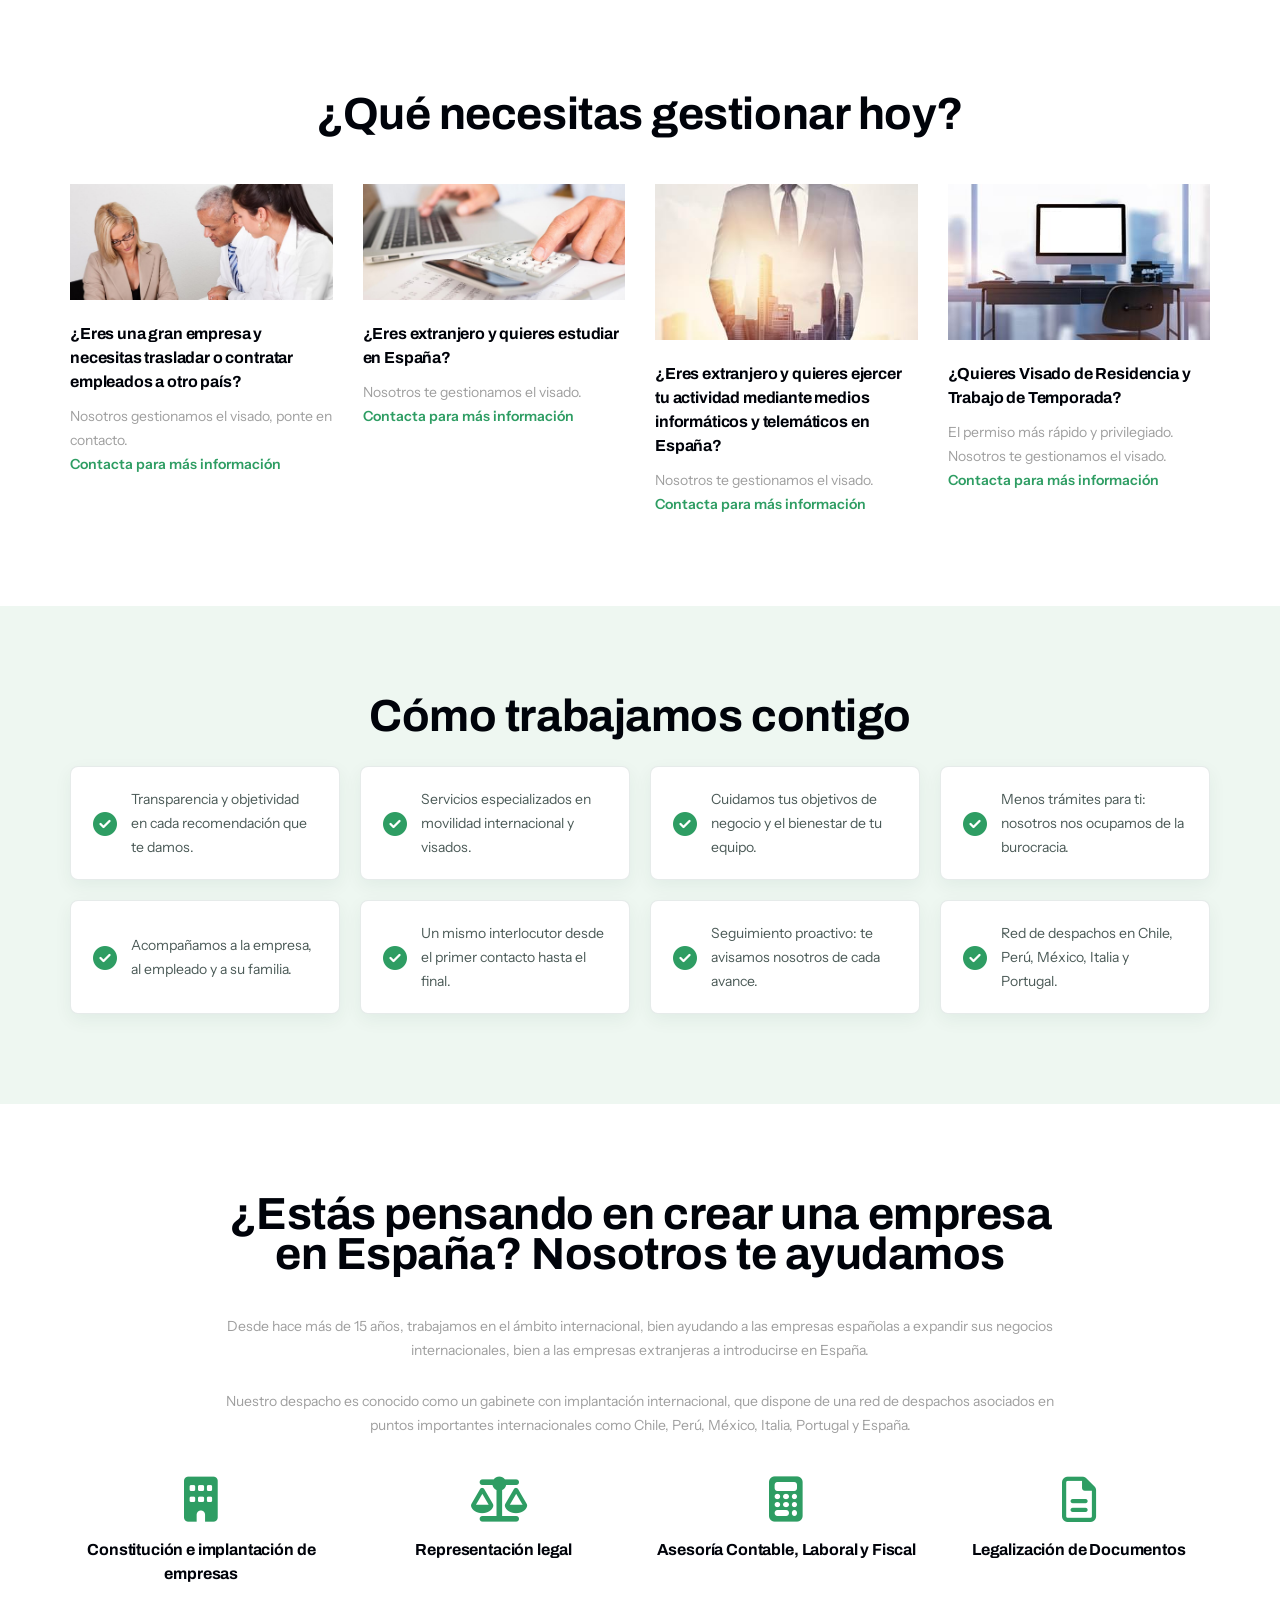
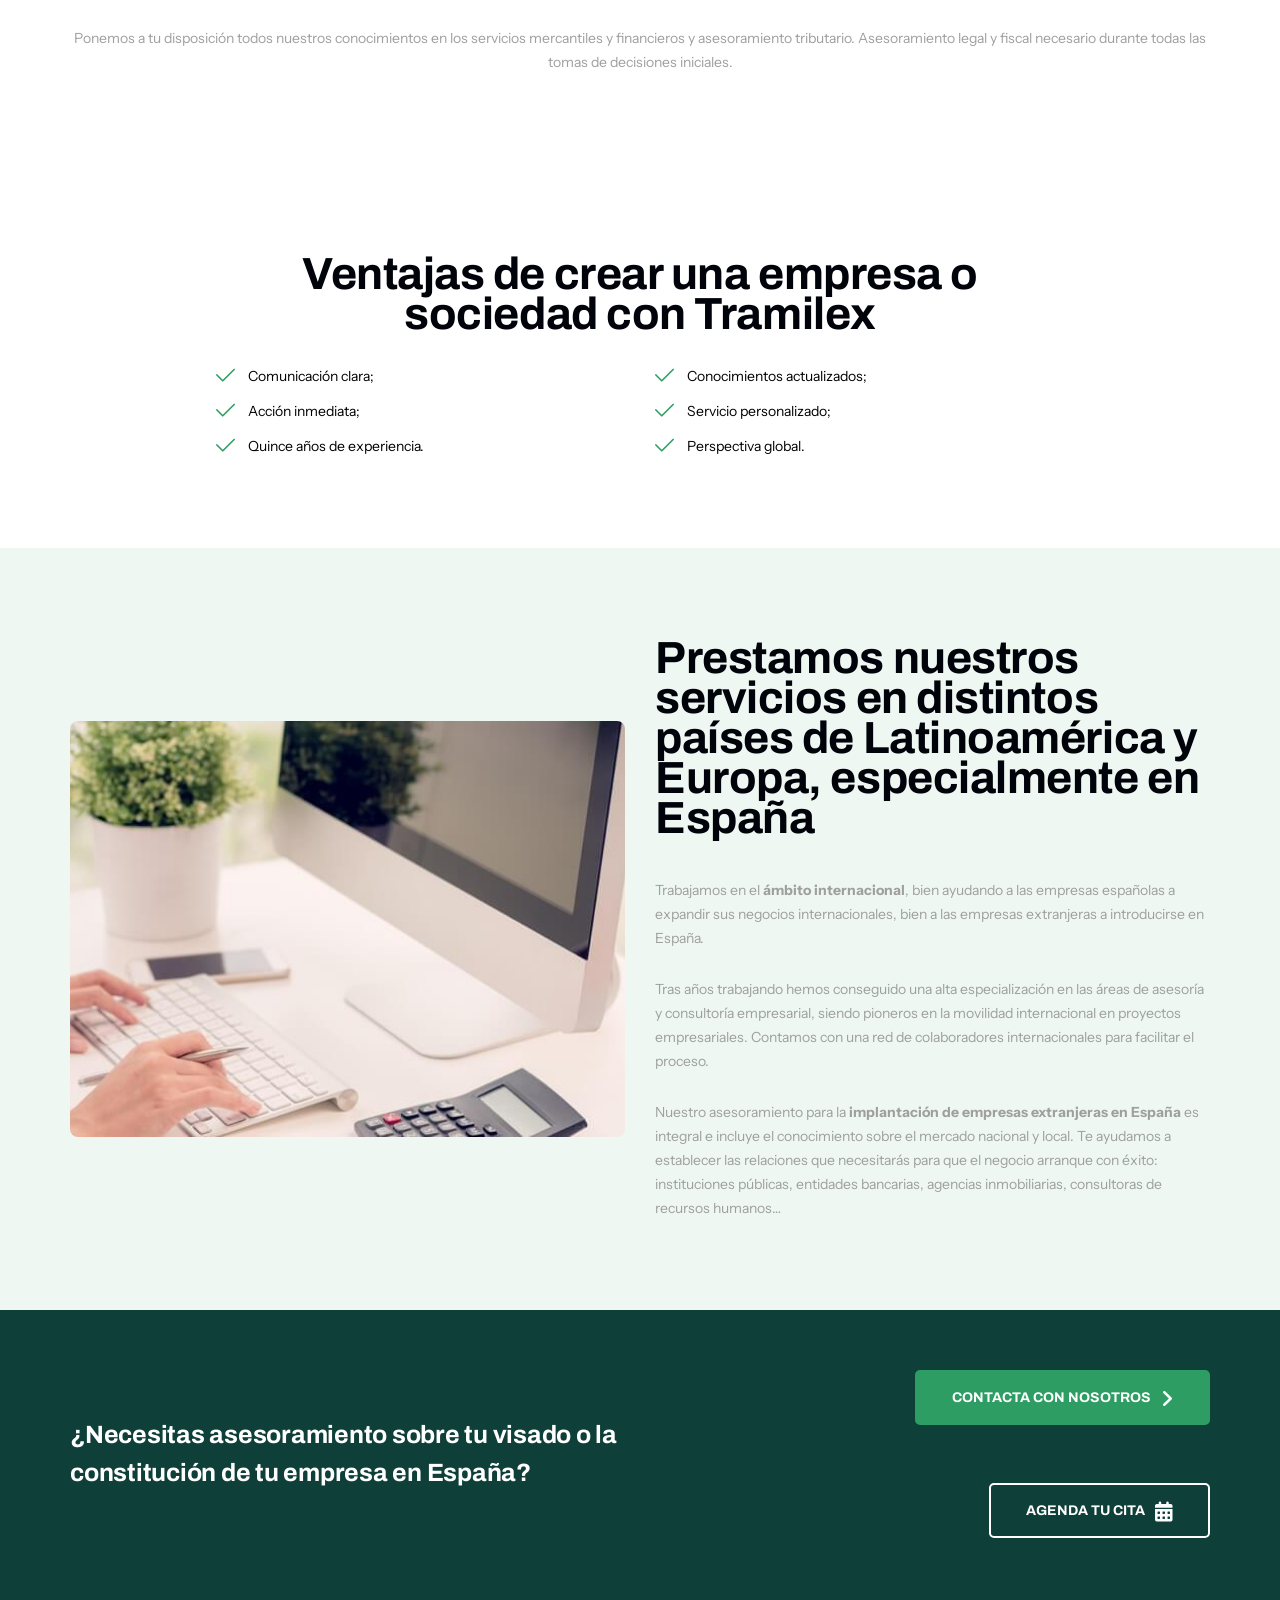
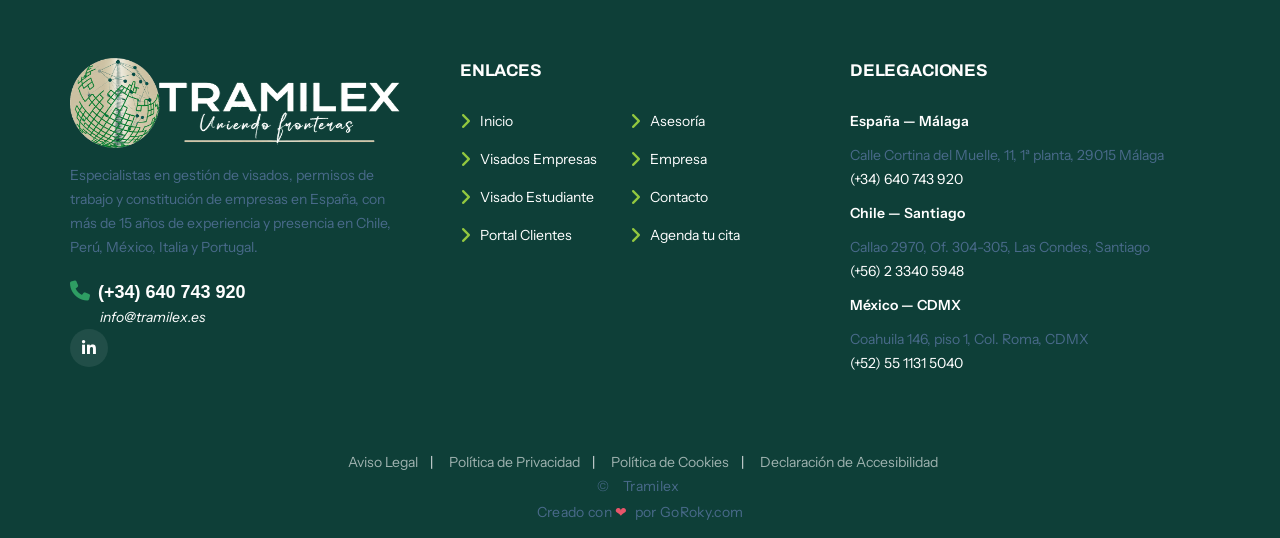
==== commit dd6d70d3: "Reemplaza el logo de Tramilex en todo el sitio Sustituye el logo anterior por el nuevo (globo + "TRA" ====
--- a/index.html
+++ b/index.html
@@ -1,24 +1,169 @@
 <!DOCTYPE html>
 <html class="#{html_class}" lang="es">
   <head>
-    <title>Tramilex — Gestión de Visados y Constitución de Empresas en España</title>
-    <meta name="description" content="Especialistas en gestión de todo tipo de visados, permisos de trabajo y constitución de empresas en España. Más de 15 años de experiencia. Contacta.">
+    <title>Visados, Extranjería y Constitución de Empresas en España | Tramilex</title>
+    <meta name="description" content="Tramilex gestiona visados, permisos de trabajo, extranjería y constitución de empresas en España (Málaga, Madrid) con más de 15 años de experiencia. Oficinas también en Chile, Perú y México.">
+    <link rel="canonical" href="https://tramilex.es/">
     <meta name="format-detection" content="telephone=no">
     <meta name="viewport" content="width=device-width, height=device-height, initial-scale=1.0, maximum-scale=1.0, user-scalable=0">
     <meta http-equiv="X-UA-Compatible" content="IE=edge">
     <meta charset="utf-8">
+    <meta name="theme-color" content="#0E3F38">
     <link rel="icon" href="images/favicon.ico" type="image/x-icon">
+    <meta property="og:type" content="website">
+    <meta property="og:site_name" content="Tramilex">
+    <meta property="og:locale" content="es_ES">
+    <meta property="og:url" content="https://tramilex.es/">
+    <meta property="og:title" content="Visados, Extranjería y Constitución de Empresas en España | Tramilex">
+    <meta property="og:description" content="Tramilex gestiona visados, permisos de trabajo, extranjería y constitución de empresas en España (Málaga, Madrid) con más de 15 años de experiencia. Oficinas también en Chile, Perú y México.">
+    <meta property="og:image" content="https://tramilex.es/images/og/tramilex-social-share.png">
+    <meta property="og:image:width" content="1200">
+    <meta property="og:image:height" content="630">
+    <meta name="twitter:card" content="summary_large_image">
+    <meta name="twitter:title" content="Visados, Extranjería y Constitución de Empresas en España | Tramilex">
+    <meta name="twitter:description" content="Tramilex gestiona visados, permisos de trabajo, extranjería y constitución de empresas en España (Málaga, Madrid) con más de 15 años de experiencia. Oficinas también en Chile, Perú y México.">
+    <meta name="twitter:image" content="https://tramilex.es/images/og/tramilex-social-share.png">
     <link rel="stylesheet" type="text/css" href="//fonts.googleapis.com/css?family=Archivo:400,500,600,700%7CInstrument+Sans:400,500,600,700">
     <link rel="stylesheet" href="css/bootstrap.css">
     <link rel="stylesheet" href="css/fonts.css">
     <link rel="stylesheet" href="css/style.css">
     <link rel="stylesheet" href="css/tramilex-theme.css">
     <link rel="stylesheet" href="https://cdnjs.cloudflare.com/ajax/libs/font-awesome/6.5.1/css/all.min.css">
+    <script type="application/ld+json">
+{
+  "@context": "https://schema.org",
+  "@graph": [
+    {
+      "@type": "Organization",
+      "@id": "https://tramilex.es/#organization",
+      "name": "Tramilex",
+      "alternateName": "Legal Compliance and Business Management SPA",
+      "url": "https://tramilex.es/",
+      "logo": "https://tramilex.es/images/brand/tramilex-logo-cropped.png",
+      "image": "https://tramilex.es/images/og/tramilex-social-share.png",
+      "sameAs": [
+        "https://www.linkedin.com/company/tramilex/"
+      ],
+      "description": "Especialistas en gestión de visados, permisos de trabajo, extranjería y constitución de empresas en España, con presencia en Chile, Perú, México, Italia y Portugal.",
+      "contactPoint": [
+        {
+          "@type": "ContactPoint",
+          "telephone": "+34-640-743-920",
+          "contactType": "customer service",
+          "areaServed": "ES",
+          "availableLanguage": [
+            "Spanish"
+          ]
+        },
+        {
+          "@type": "ContactPoint",
+          "telephone": "+56-2-3340-5948",
+          "contactType": "customer service",
+          "areaServed": "CL",
+          "availableLanguage": [
+            "Spanish"
+          ]
+        },
+        {
+          "@type": "ContactPoint",
+          "telephone": "+52-55-1131-5040",
+          "contactType": "customer service",
+          "areaServed": "MX",
+          "availableLanguage": [
+            "Spanish"
+          ]
+        }
+      ]
+    },
+    {
+      "@type": "ProfessionalService",
+      "@id": "https://tramilex.es/#office-malaga",
+      "name": "Tramilex — Málaga, España",
+      "parentOrganization": {
+        "@id": "https://tramilex.es/#organization"
+      },
+      "image": "https://tramilex.es/images/og/tramilex-social-share.png",
+      "telephone": "+34-640-743-920",
+      "email": "info@tramilex.es",
+      "priceRange": "$$",
+      "address": {
+        "@type": "PostalAddress",
+        "streetAddress": "Calle Cortina del Muelle, 11, 1ª planta",
+        "addressLocality": "Málaga",
+        "postalCode": "29015",
+        "addressCountry": "ES"
+      },
+      "areaServed": [
+        "Málaga",
+        "Madrid",
+        "España"
+      ],
+      "url": "https://tramilex.es/contacto.html"
+    },
+    {
+      "@type": "ProfessionalService",
+      "@id": "https://tramilex.es/#office-santiago",
+      "name": "Tramilex — Santiago, Chile",
+      "parentOrganization": {
+        "@id": "https://tramilex.es/#organization"
+      },
+      "image": "https://tramilex.es/images/og/tramilex-social-share.png",
+      "telephone": "+56-2-3340-5948",
+      "email": "info@tramilex.es",
+      "priceRange": "$$",
+      "address": {
+        "@type": "PostalAddress",
+        "streetAddress": "Callao 2970, Of. 304-305, Las Condes",
+        "addressLocality": "Santiago",
+        "addressCountry": "CL"
+      },
+      "areaServed": [
+        "Santiago",
+        "Chile"
+      ],
+      "url": "https://tramilex.es/contacto.html"
+    },
+    {
+      "@type": "ProfessionalService",
+      "@id": "https://tramilex.es/#office-cdmx",
+      "name": "Tramilex — Ciudad de México, México",
+      "parentOrganization": {
+        "@id": "https://tramilex.es/#organization"
+      },
+      "image": "https://tramilex.es/images/og/tramilex-social-share.png",
+      "telephone": "+52-55-1131-5040",
+      "email": "info@tramilex.es",
+      "priceRange": "$$",
+      "address": {
+        "@type": "PostalAddress",
+        "streetAddress": "Coahuila 146, piso 1, Col. Roma",
+        "addressLocality": "Ciudad de México",
+        "addressCountry": "MX"
+      },
+      "areaServed": [
+        "Ciudad de México",
+        "México"
+      ],
+      "url": "https://tramilex.es/contacto.html"
+    },
+    {
+      "@type": "WebSite",
+      "@id": "https://tramilex.es/#website",
+      "url": "https://tramilex.es/",
+      "name": "Tramilex",
+      "publisher": {
+        "@id": "https://tramilex.es/#organization"
+      },
+      "inLanguage": "es-ES"
+    }
+  ]
+}
+    </script>
 </head>
   <body>
     <div class="page">
       <div class="page-loader page-loader-variant-1">
-        <div><a class="brand brand-md brand-inverse" href="index.html"><img src="images/brand/tramilex-logo-cropped.png" alt="Tramilex" width="150" height="85"/></a>
+        <div><a class="brand brand-md brand-inverse" href="index.html"><img src="images/brand/tramilex-logo-cropped.png" alt="Tramilex" width="223" height="60"/></a>
           <div class="page-loader-body">
             <div id="spinningSquaresG">
               <div class="spinningSquaresG" id="spinningSquaresG_1"></div>
@@ -64,7 +209,7 @@
               </div>
               <div class="rd-navbar-group rd-navbar-search-wrap">
                 <div class="rd-navbar-panel">
-                  <button class="rd-navbar-toggle" data-custom-toggle=".rd-navbar-nav-wrap" data-custom-toggle-disable-on-blur="true"><span></span></button><a class="rd-navbar-brand brand" href="index.html"><img src="images/brand/tramilex-logo-header.png" alt="Tramilex" width="81" height="40"/></a>
+                  <button class="rd-navbar-toggle" data-custom-toggle=".rd-navbar-nav-wrap" data-custom-toggle-disable-on-blur="true"><span></span></button><a class="rd-navbar-brand brand" href="index.html"><img src="images/brand/tramilex-logo-header.png" alt="Tramilex" width="193" height="52"/></a>
                 </div>
                 <div class="rd-navbar-nav-wrap">
                   <div class="rd-navbar-nav-inner">
@@ -163,25 +308,25 @@
           </div>
           <div class="row row-40 offset-top-20 justify-content-sm-center text-center text-lg-start">
             <div class="col-md-6 col-lg-3">
-              <div class="thumbnail-classic"><img src="images/careers-3-1171x519.jpg" alt=""/>
+              <div class="thumbnail-classic"><img src="images/careers-3-1171x519.jpg" alt="Traslado y contratación de empleados extranjeros en España"/>
                 <h6 class="thumbnail-title">¿Eres una gran empresa y necesitas trasladar o contratar empleados a otro país?</h6>
                 <p class="text-gray-base-05">Nosotros gestionamos el visado, ponte en contacto.</p><a class="link-primary fw-sbold" href="contacto.html">Contacta para más información</a>
               </div>
             </div>
             <div class="col-md-6 col-lg-3">
-              <div class="thumbnail-classic"><img src="images/careers-4-1171x519.jpg" alt=""/>
+              <div class="thumbnail-classic"><img src="images/careers-4-1171x519.jpg" alt="Visado de estudiante para estudiar en España"/>
                 <h6 class="thumbnail-title">¿Eres extranjero y quieres estudiar en España?</h6>
                 <p class="text-gray-base-05">Nosotros te gestionamos el visado.</p><a class="link-primary fw-sbold" href="visado-estudiante.html">Contacta para más información</a>
               </div>
             </div>
             <div class="col-md-6 col-lg-3">
-              <div class="thumbnail-classic"><img src="images/services-6-370x220.jpg" alt=""/>
+              <div class="thumbnail-classic"><img src="images/services-6-370x220.jpg" alt="Visado de nómada digital para trabajar en España"/>
                 <h6 class="thumbnail-title">¿Eres extranjero y quieres ejercer tu actividad mediante medios informáticos y telemáticos en España?</h6>
                 <p class="text-gray-base-05">Nosotros te gestionamos el visado.</p><a class="link-primary fw-sbold" href="visados-empresas-trabajadores.html">Contacta para más información</a>
               </div>
             </div>
             <div class="col-md-6 col-lg-3">
-              <div class="thumbnail-classic"><img src="images/services-7-370x220.jpg" alt=""/>
+              <div class="thumbnail-classic"><img src="images/services-7-370x220.jpg" alt="Visado de residencia y trabajo de temporada en España"/>
                 <h6 class="thumbnail-title">¿Quieres Visado de Residencia y Trabajo de Temporada?</h6>
                 <p class="text-gray-base-05">El permiso más rápido y privilegiado. Nosotros te gestionamos el visado.</p><a class="link-primary fw-sbold" href="visados-empresas-trabajadores.html">Contacta para más información</a>
               </div>
@@ -300,7 +445,7 @@
               <div class="row row-50">
                 <div class="col-md-6 col-lg-4">
                   <div class="inset-lg-right-30 footer-logo">
-                    <a href="index.html"><img src="images/brand/tramilex-logo-light-cropped.png" alt="Tramilex" width="159" height="90"/></a>
+                    <a href="index.html"><img src="images/brand/tramilex-logo-light-cropped.png" alt="Tramilex" width="334" height="90"/></a>
                     <p class="text-bismark offset-top-15">Especialistas en gestión de visados, permisos de trabajo y constitución de empresas en España, con más de 15 años de experiencia y presencia en Chile, Perú, México, Italia y Portugal.</p>
                   </div>
                   <div class="group-md group-top">
--- a/css/tramilex-theme.css
+++ b/css/tramilex-theme.css
@@ -51,6 +51,19 @@
    fija sobre la cabecera, tapando parte del logo. Se oculta del todo. */
 .rd-navbar-fixed .rd-navbar-aside {
   display: none !important;
+}
+
+/* La cabecera móvil ("layout fijo") es una barra de 56px de alto. La
+   plantilla base posiciona el logo con "top: 16px" y sin alto propio, así
+   que si el logo mide más de ~40px (por ejemplo, tras subir uno nuevo o
+   subir la altura desde el panel de administración) se sale por debajo de
+   la barra blanca y queda flotando sobre el contenido. Al fijarle el alto
+   completo de la barra y centrar con flex, el "overflow: hidden" que ya
+   trae la plantilla recorta cualquier logo demasiado alto en vez de
+   dejarlo desbordar. */
+.rd-navbar-fixed .rd-navbar-brand {
+  top: 0;
+  height: 56px;
 }
 
 /* Barra principal de navegación: limpia, clara, con el logo a color   */
@@ -401,197 +414,42 @@
 }
 
 /* ------------------------------------------------------------------ */
-/* Calendario de citas (agenda.html)                                    */
-/* ------------------------------------------------------------------ */
-.tramilex-booking {
-  display: grid;
-  grid-template-columns: minmax(280px, 380px) 1fr;
-  gap: 40px;
-  align-items: start;
-}
-
-@media (max-width: 991px) {
-  .tramilex-booking {
-    grid-template-columns: 1fr;
+/* Agenda tu cita (agenda.html) — iframe del sistema externo de citas   */
+/* ------------------------------------------------------------------ */
+.tramilex-booking-iframe-wrap {
+  width: 100%;
+  border-radius: 12px;
+  overflow: hidden;
+  border: 1px solid rgba(14, 63, 56, 0.1);
+  box-shadow: 0 10px 28px rgba(14, 63, 56, 0.08);
+  background: #fff;
+}
+
+.tramilex-booking-iframe-wrap iframe {
+  display: block;
+  width: 100%;
+  height: 85vh;
+  min-height: 700px;
+  max-height: 1100px;
+  border: 0;
+}
+
+@media (max-width: 767.98px) {
+  .tramilex-booking-iframe-wrap iframe {
+    height: 80vh;
+    min-height: 620px;
   }
 }
 
-.tramilex-cal {
-  background: #fff;
-  border: 1px solid rgba(14, 63, 56, 0.1);
-  border-radius: 10px;
-  padding: 20px;
-  box-shadow: 0 10px 28px rgba(14, 63, 56, 0.08);
-}
-
-.tramilex-cal-head {
-  display: flex;
-  align-items: center;
-  justify-content: space-between;
-  margin-bottom: 14px;
-}
-
-.tramilex-cal-head h5 {
-  margin: 0;
-  text-transform: capitalize;
-}
-
-.tramilex-cal-nav {
-  display: inline-flex;
-  align-items: center;
-  justify-content: center;
-  width: 32px;
-  height: 32px;
-  border-radius: 50%;
-  border: 1px solid rgba(14, 63, 56, 0.15);
-  background: #fff;
-  cursor: pointer;
-  color: var(--tramilex-ink);
-  transition: .2s ease-out;
-}
-
-.tramilex-cal-nav:hover {
-  background: var(--tramilex-mint);
-}
-
-.tramilex-cal-grid {
-  display: grid;
-  grid-template-columns: repeat(7, 1fr);
-  gap: 4px;
+.tramilex-booking-fallback {
   text-align: center;
-}
-
-.tramilex-cal-dow {
-  font-size: 11px;
-  text-transform: uppercase;
-  color: #9aa8a4;
-  font-weight: 700;
-  padding-bottom: 6px;
-}
-
-.tramilex-cal-day {
-  position: relative;
-  aspect-ratio: 1 / 1;
-  display: flex;
-  align-items: center;
-  justify-content: center;
-  border-radius: 8px;
-  border: 1px solid transparent;
-  background: transparent;
+  margin-top: 16px;
   font-size: 14px;
-  cursor: pointer;
-  color: #263936;
-  transition: .15s ease-out;
-}
-
-.tramilex-cal-day:hover:not(:disabled) {
-  background: var(--tramilex-mint);
-}
-
-.tramilex-cal-day:disabled {
-  color: #c7d1ce;
-  cursor: not-allowed;
-}
-
-.tramilex-cal-day.is-selected {
-  background: var(--tramilex-emerald);
-  color: #fff !important;
-}
-
-.tramilex-cal-day.is-full:not(.is-selected)::after {
-  content: '';
-  position: absolute;
-  bottom: 4px;
-  width: 4px;
-  height: 4px;
-  border-radius: 50%;
-  background: #d98c3f;
-}
-
-.tramilex-cal-empty {
-  visibility: hidden;
-}
-
-.tramilex-slots-panel {
-  background: #fff;
-  border: 1px solid rgba(14, 63, 56, 0.1);
-  border-radius: 10px;
-  padding: 28px;
-  box-shadow: 0 10px 28px rgba(14, 63, 56, 0.08);
-  min-height: 260px;
-}
-
-.tramilex-slots-grid {
-  display: grid;
-  grid-template-columns: repeat(auto-fill, minmax(96px, 1fr));
-  gap: 10px;
-  margin-top: 18px;
-}
-
-.tramilex-slot-btn {
-  padding: 10px 8px;
-  border-radius: 8px;
-  border: 1px solid rgba(14, 63, 56, 0.18);
-  background: #fff;
-  font-family: 'Archivo', Helvetica, Arial, sans-serif;
-  font-weight: 600;
-  font-size: 14px;
-  color: var(--tramilex-ink);
-  cursor: pointer;
-  transition: .15s ease-out;
-}
-
-.tramilex-slot-btn:hover:not(:disabled) {
-  border-color: var(--tramilex-emerald);
-  color: var(--tramilex-emerald);
-}
-
-.tramilex-slot-btn.is-selected {
-  background: var(--tramilex-emerald);
-  border-color: var(--tramilex-emerald);
-  color: #fff;
-}
-
-.tramilex-slot-btn:disabled {
-  background: #f4f6f5;
-  color: #c7d1ce;
-  cursor: not-allowed;
-  text-decoration: line-through;
-}
-
-.tramilex-booking-status {
-  padding: 14px 16px;
-  border-radius: 8px;
-  font-size: 14px;
-  margin-top: 18px;
-}
-
-.tramilex-booking-status.is-error {
-  background: #fdecea;
-  color: #b3261e;
-}
-
-.tramilex-booking-status.is-success {
-  background: #e9f7ef;
-  color: #1e7a46;
-}
-
-.tramilex-step-label {
-  display: inline-flex;
-  align-items: center;
-  justify-content: center;
-  width: 22px;
-  height: 22px;
-  border-radius: 50%;
-  background: var(--tramilex-emerald);
-  color: #fff;
-  font-size: 12px;
-  font-weight: 700;
-  margin-right: 8px;
-}
-
-/* ------------------------------------------------------------------ */
-/* Panel de administración de citas (admin-citas.html)                  */
+  color: #6b7c78;
+}
+
+/* ------------------------------------------------------------------ */
+/* Panel de administración (admin.html)                                 */
 /* ------------------------------------------------------------------ */
 .tramilex-admin-login {
   max-width: 380px;
@@ -603,102 +461,21 @@
   box-shadow: 0 10px 28px rgba(14, 63, 56, 0.08);
 }
 
-.tramilex-admin-day {
-  border: 1px solid rgba(14, 63, 56, 0.12);
+.tramilex-booking-status {
+  padding: 14px 16px;
   border-radius: 8px;
-  padding: 10px 6px;
-  text-align: center;
-  cursor: pointer;
-  transition: .15s ease-out;
-  background: #fff;
-}
-
-.tramilex-admin-day .num {
-  font-family: 'Archivo', Helvetica, Arial, sans-serif;
-  font-weight: 700;
-  display: block;
-}
-
-.tramilex-admin-day .count {
-  display: block;
-  font-size: 11px;
-  color: #6b7c78;
-  margin-top: 2px;
-}
-
-.tramilex-admin-day.is-closed {
+  font-size: 14px;
+  margin-top: 18px;
+}
+
+.tramilex-booking-status.is-error {
   background: #fdecea;
-  border-color: #f2c6c2;
-}
-
-.tramilex-admin-day.is-closed .num {
   color: #b3261e;
 }
 
-.tramilex-admin-day.is-selected {
-  outline: 2px solid var(--tramilex-emerald);
-}
-
-.tramilex-admin-day.is-past {
-  opacity: .4;
-  cursor: default;
-}
-
-.tramilex-admin-appt-row {
-  display: flex;
-  align-items: center;
-  justify-content: space-between;
-  gap: 12px;
-  padding: 12px 0;
-  border-bottom: 1px solid rgba(14, 63, 56, 0.08);
-}
-
-.tramilex-admin-appt-row:last-child {
-  border-bottom: 0;
-}
-
-.tramilex-toggle-btn {
-  padding: 8px 16px;
-  border-radius: 999px;
-  border: 1px solid var(--tramilex-emerald);
-  background: #fff;
-  color: var(--tramilex-emerald);
-  font-weight: 700;
-  font-size: 13px;
-  cursor: pointer;
-  transition: .2s ease-out;
-}
-
-.tramilex-toggle-btn.is-closed {
-  border-color: #b3261e;
-  color: #b3261e;
-}
-
-.tramilex-admin-tabs {
-  display: inline-flex;
-  gap: 6px;
-  background: #f4f6f5;
-  border-radius: 999px;
-  padding: 4px;
-}
-
-.tramilex-admin-tab {
-  border: 0;
-  background: transparent;
-  padding: 8px 18px;
-  border-radius: 999px;
-  font-family: 'Archivo', Helvetica, Arial, sans-serif;
-  font-weight: 700;
-  font-size: 13px;
-  color: #4b5a57;
-  cursor: pointer;
-  transition: .2s ease-out;
-}
-
-.tramilex-admin-tab.is-active {
-  background: #fff;
-  color: var(--tramilex-ink);
-  box-shadow: 0 4px 12px rgba(14, 63, 56, 0.12);
+.tramilex-booking-status.is-success {
+  background: #e9f7ef;
+  color: #1e7a46;
 }
 
 /* Bloque "Lo que hacemos" (empresa.html) y similares: cifras destacadas
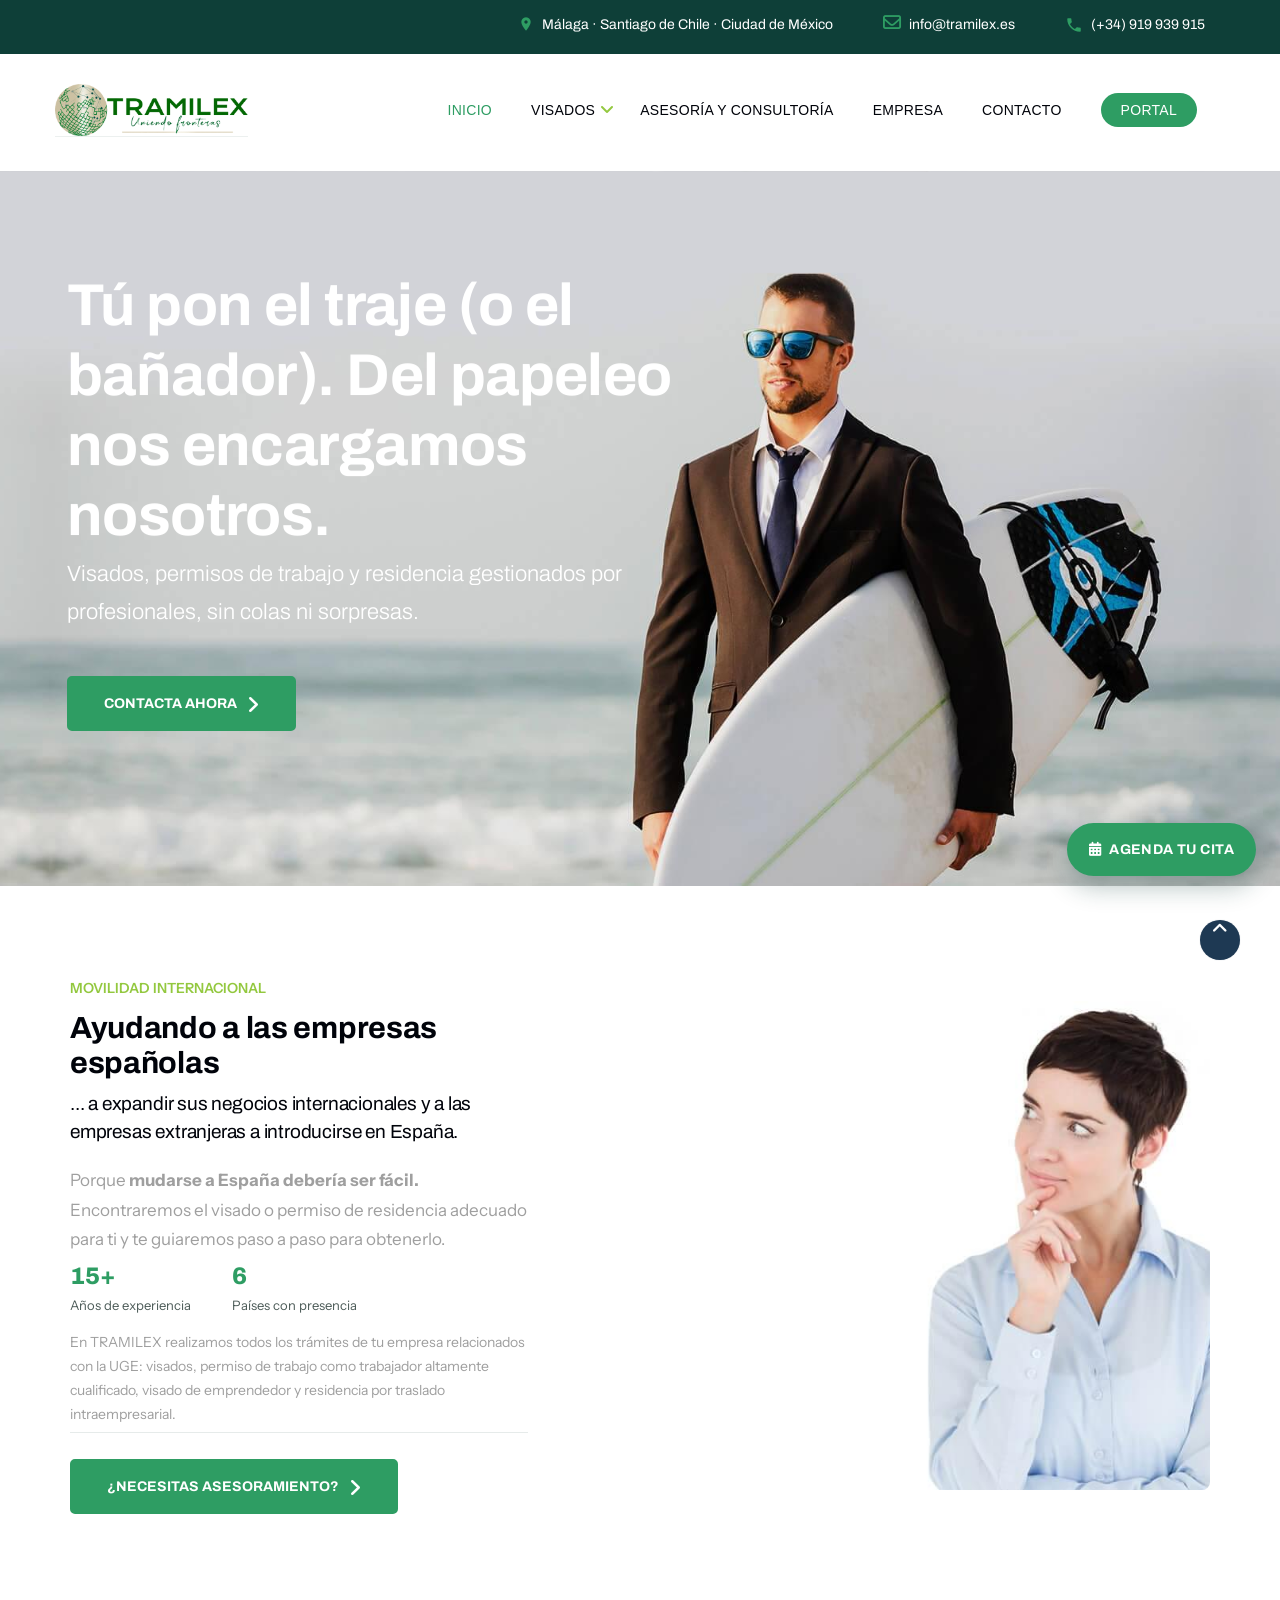
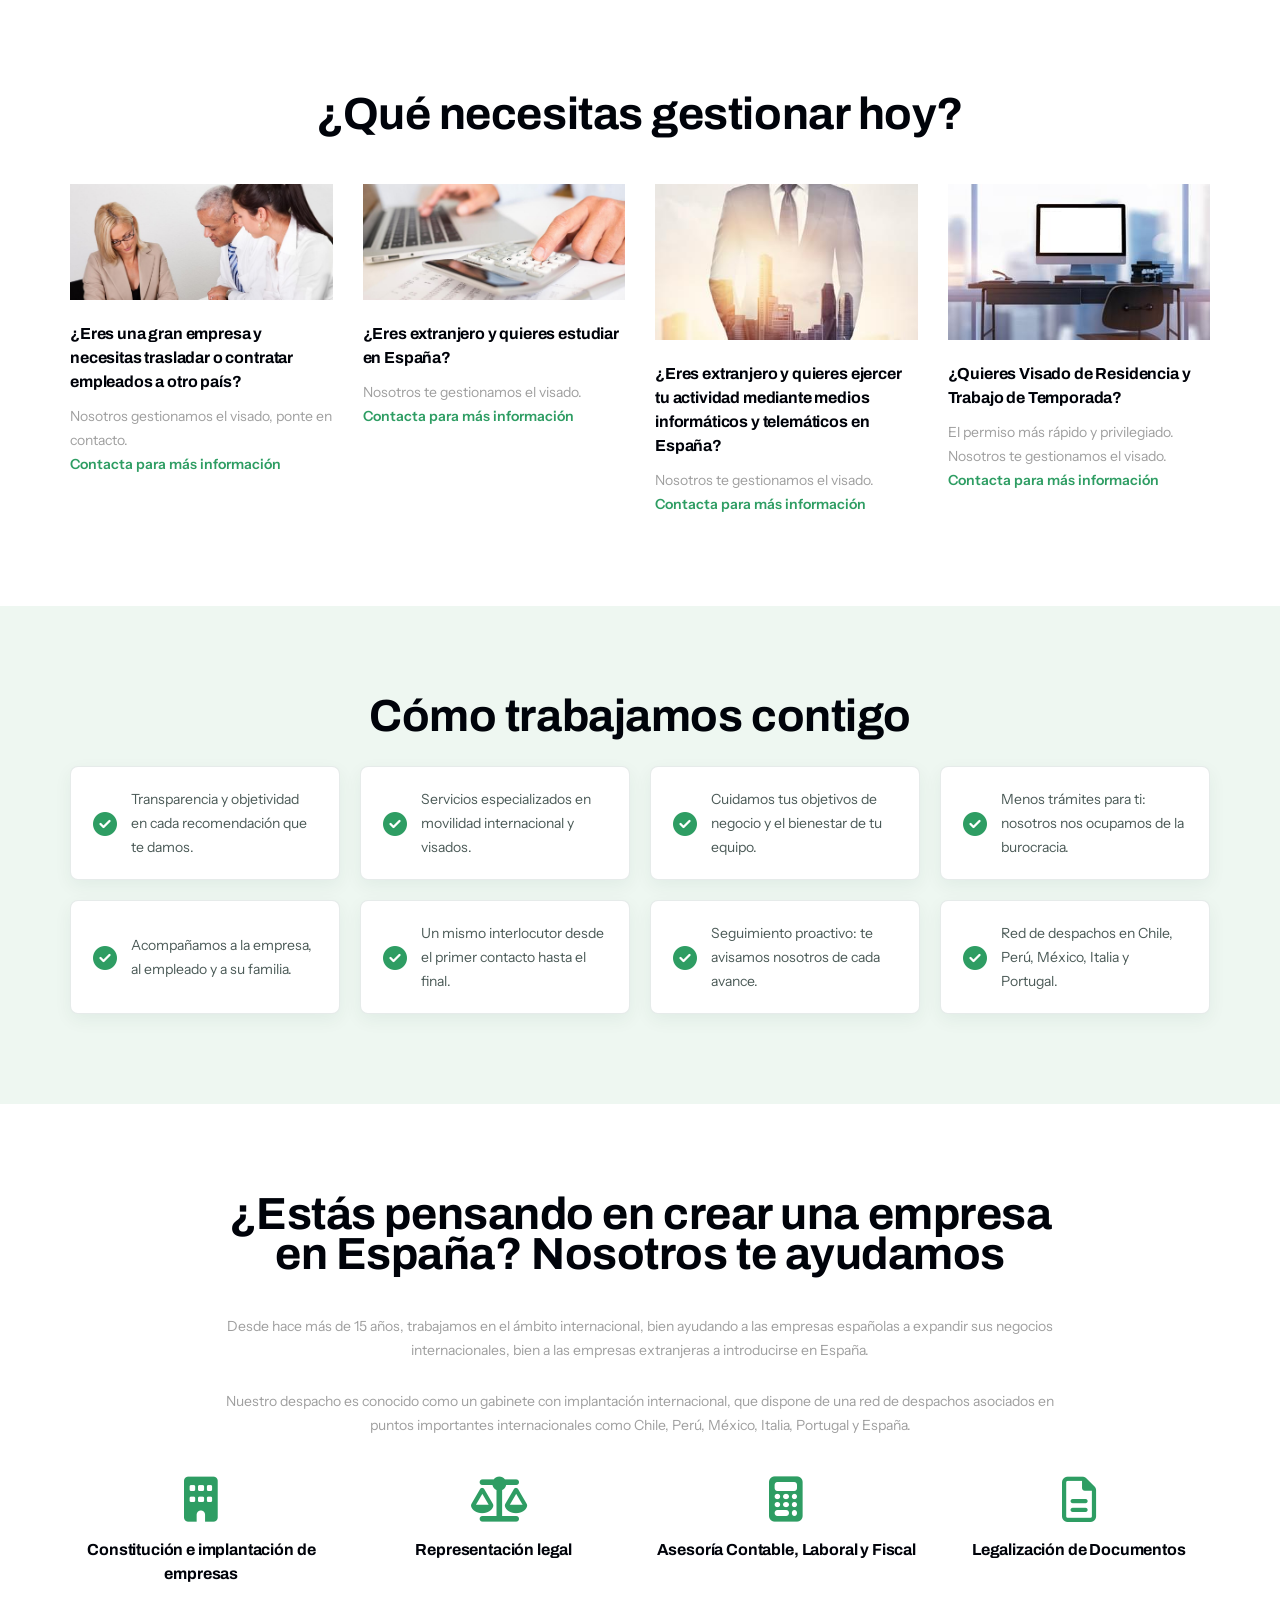
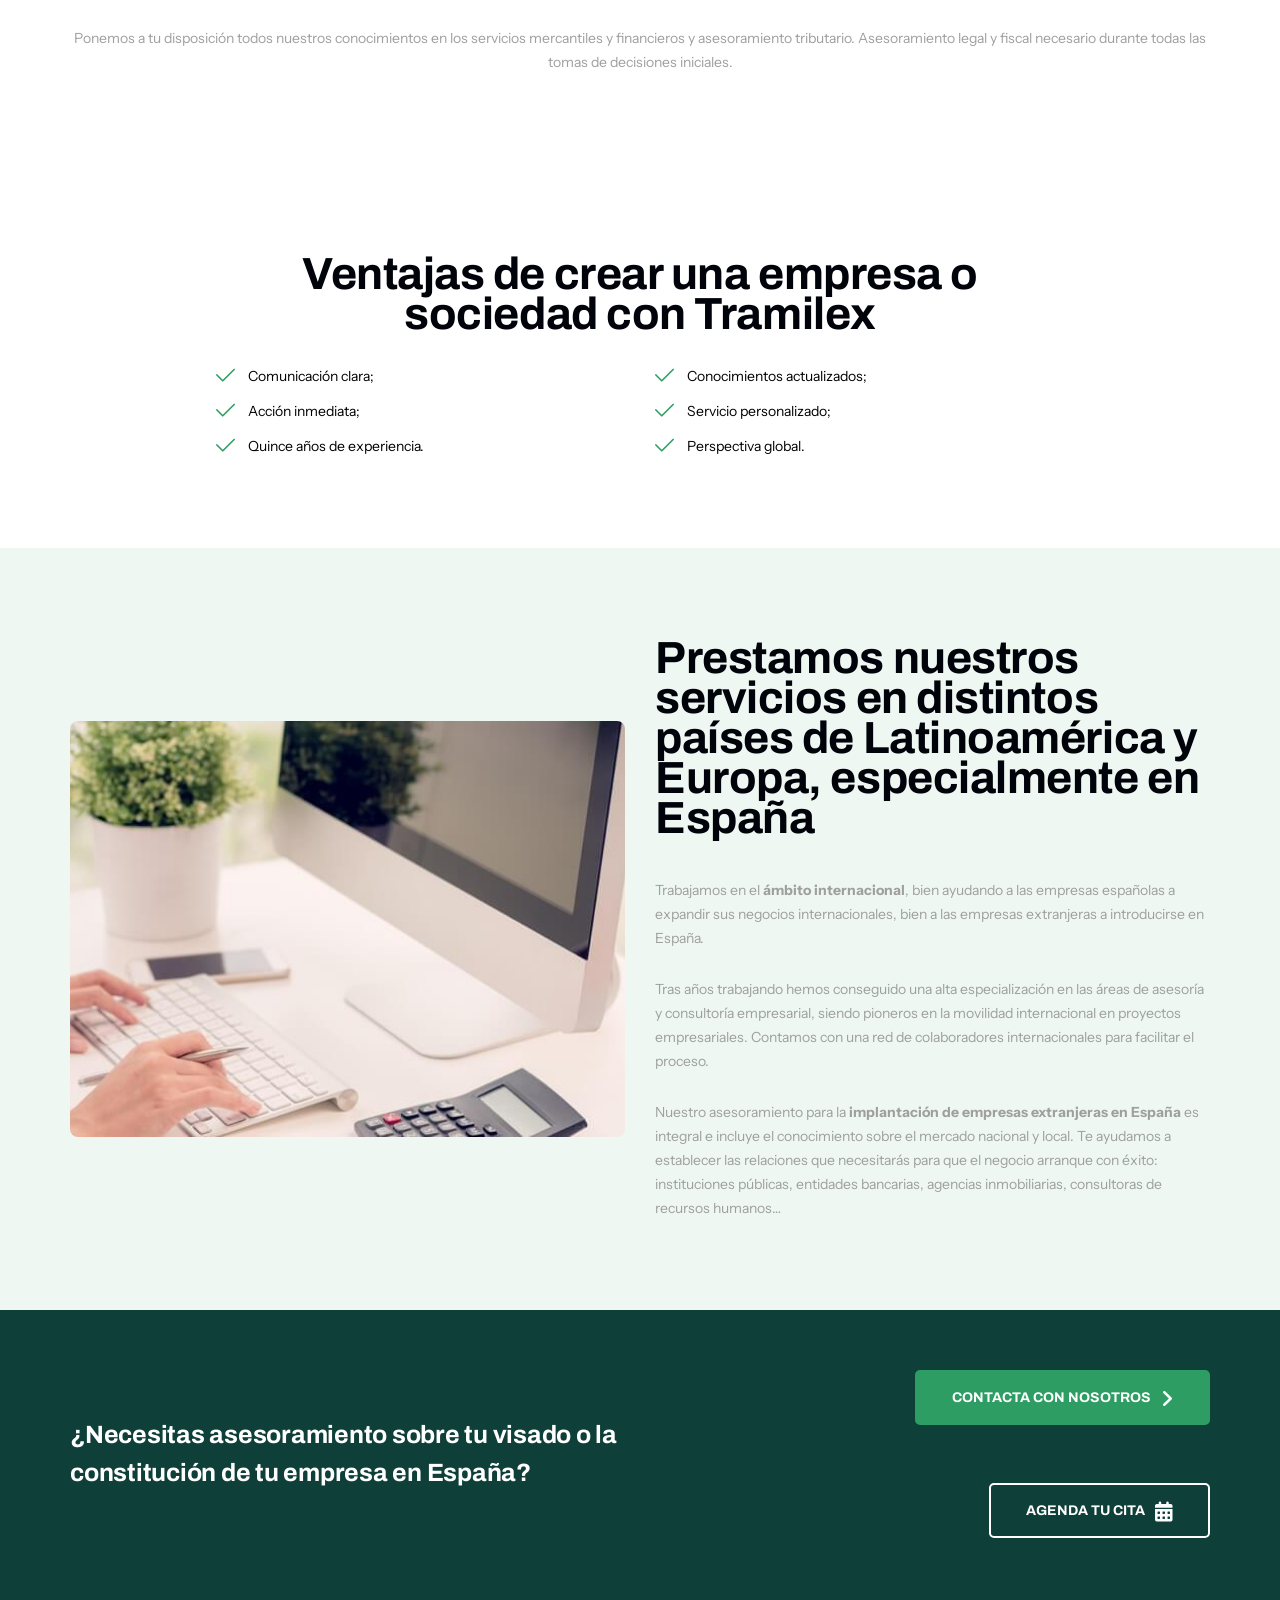
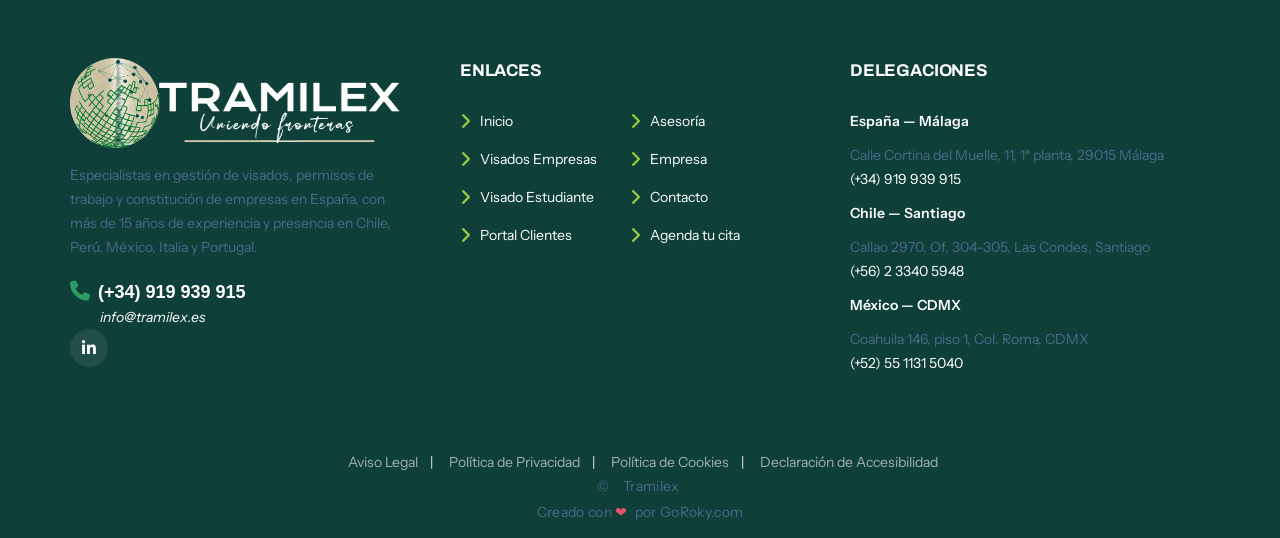
==== commit 5d332a8c: "Actualiza el teléfono de contacto de España a +34 919 939 915 Reemplaza el número anterior (+34 640 " ====
--- a/index.html
+++ b/index.html
@@ -48,7 +48,7 @@
       "contactPoint": [
         {
           "@type": "ContactPoint",
-          "telephone": "+34-640-743-920",
+          "telephone": "+34-919-939-915",
           "contactType": "customer service",
           "areaServed": "ES",
           "availableLanguage": [
@@ -83,7 +83,7 @@
         "@id": "https://tramilex.es/#organization"
       },
       "image": "https://tramilex.es/images/og/tramilex-social-share.png",
-      "telephone": "+34-640-743-920",
+      "telephone": "+34-919-939-915",
       "email": "info@tramilex.es",
       "priceRange": "$$",
       "address": {
@@ -201,7 +201,7 @@
                     <li>
                       <div class="unit flex-row unit-spacing-xs">
                         <div class="unit-left"><span class="icon icon-xxs icon-primary material-icons-phone icon-shift-2"></span></div>
-                        <div class="unit-body"><a class="link-white-v2 font-accent" href="tel:+34640743920">(+34) 640 743 920</a></div>
+                        <div class="unit-body"><a class="link-white-v2 font-accent" href="tel:+34919939915">(+34) 919 939 915</a></div>
                       </div>
                     </li>
                   </ul>
@@ -452,7 +452,7 @@
                     <div>
                       <div class="unit align-items-center unit-horizontal unit-spacing-xs">
                         <div class="unit-left"><span class="icon icon-xs-smaller icon-primary fa-phone"></span></div>
-                        <div class="unit-body"><a class="link link-bold link-white-v2" href="tel:+34640743920">(+34) 640 743 920</a></div>
+                        <div class="unit-body"><a class="link link-bold link-white-v2" href="tel:+34919939915">(+34) 919 939 915</a></div>
                       </div>
                       <div class="inset-left-30"><a class="link-white-v2 fst-italic" href="mailto:info@tramilex.es">info@tramilex.es</a></div>
                     </div>
@@ -486,7 +486,7 @@
                   <h6 class="text-uppercase text-big footer-title">Delegaciones</h6>
                   <div class="group-sm">
                     <p class="text-bismark fw-sbold text-white offset-top-0">España — Málaga</p>
-                    <p class="text-bismark">Calle Cortina del Muelle, 11, 1ª planta, 29015 Málaga<br><a class="link-white-v2" href="tel:+34640743920">(+34) 640 743 920</a></p>
+                    <p class="text-bismark">Calle Cortina del Muelle, 11, 1ª planta, 29015 Málaga<br><a class="link-white-v2" href="tel:+34919939915">(+34) 919 939 915</a></p>
                     <p class="text-bismark fw-sbold text-white">Chile — Santiago</p>
                     <p class="text-bismark">Callao 2970, Of. 304-305, Las Condes, Santiago<br><a class="link-white-v2" href="tel:+56233405948">(+56) 2 3340 5948</a></p>
                     <p class="text-bismark fw-sbold text-white">México — CDMX</p>
